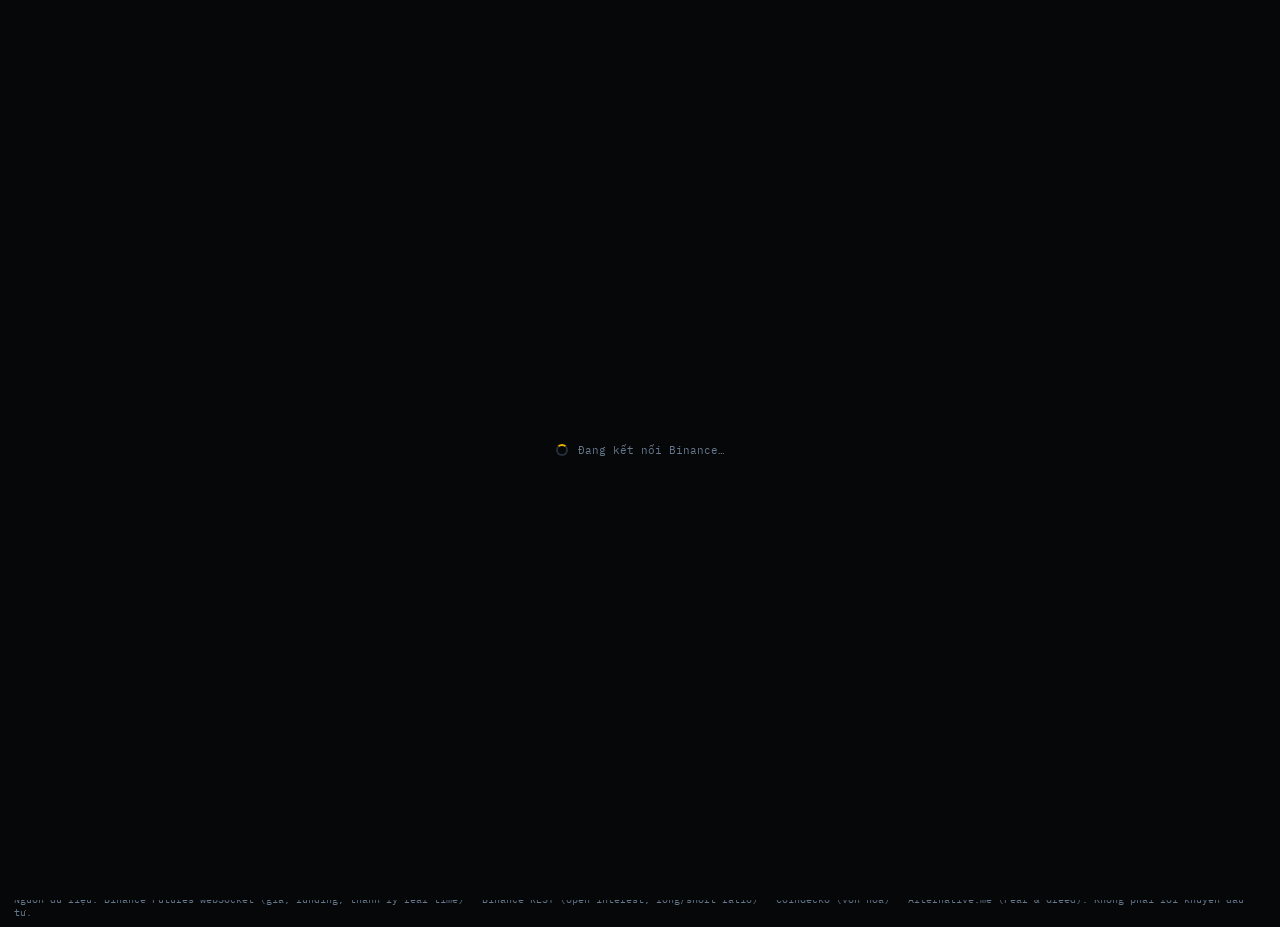
==== index.html @ 8970c0c5 "Update index.html" ====
<!DOCTYPE html>
<html lang="vi">
<head>
<meta charset="UTF-8">
<meta name="viewport" content="width=device-width, initial-scale=1.0">
<title>DRV MON — Real-Time Crypto Trading Dashboard</title>
<meta name="description" content="DRV MON — real-time crypto futures terminal: giá, funding, open interest, long/short ratio, thanh lý trực tiếp từ Binance.">
<meta name="theme-color" content="#050709">
<link rel="icon" href="data:image/svg+xml,%3Csvg xmlns='http://www.w3.org/2000/svg' viewBox='0 0 32 32'%3E%3Crect width='32' height='32' fill='%23050709'/%3E%3Ctext x='16' y='22' font-family='monospace' font-size='16' font-weight='700' fill='%23e8b400' text-anchor='middle'%3ED%3C/text%3E%3C/svg%3E">

<!-- Open the connection (DNS + TCP + TLS) to every data host before we
     even know exactly which endpoint we'll hit first — by the time
     main.js fires its first fetch/WebSocket handshake, the round trip
     that normally costs 100-300ms on a cold connection is already paid. -->
<link rel="preconnect" href="https://fapi.binance.com">
<link rel="preconnect" href="https://fstream.binance.com">
<link rel="preconnect" href="https://api.binance.com">
<link rel="preconnect" href="https://api.coingecko.com">
<link rel="preconnect" href="https://api.alternative.me">
<link rel="preconnect" href="https://s3.tradingview.com">
<link rel="dns-prefetch" href="https://fapi.binance.com">
<link rel="dns-prefetch" href="https://fstream.binance.com">

<link rel="stylesheet" href="style.css"></head>
<body>

<div id="boot-overlay"><div class="spinner"></div> Đang kết nối Binance…</div>

<header class="header">
  <div class="logo">DRV·MON</div>
  <div class="sep"></div>
  <span class="conn-pill warn" id="conn-status">● CONNECTING</span>
  <div class="header-right">
    <span class="clock" id="live-clock">–</span>
  </div>
</header>

<section class="topbar" id="topbar"><!-- ui-topbar.js renders ticker cells here --></section>

<section class="stats-bar" id="stats-bar">
  <div class="stat"><span class="stat-k">SYMBOLS</span><span class="stat-v" id="stat-coins">–</span></div>
  <div class="stat"><span class="stat-k">ADV</span><span class="stat-v c-pos" id="stat-adv">–</span></div>
  <div class="stat"><span class="stat-k">DEC</span><span class="stat-v c-neg" id="stat-dec">–</span></div>
  <div class="stat"><span class="stat-k">24H VOL</span><span class="stat-v" id="stat-vol">–</span></div>
  <div class="stat"><span class="stat-k">AVG FUNDING</span><span class="stat-v" id="stat-favg">–</span></div>
  <div class="stat"><span class="stat-k">TOP GAINER</span><span class="stat-v c-pos" id="stat-topgain">–</span></div>
  <div class="stat"><span class="stat-k">TOP LOSER</span><span class="stat-v c-neg" id="stat-toploss">–</span></div>
  <div class="stat"><span class="stat-k">LIQ 30M</span><span class="stat-v" id="stat-liq30">–</span></div>
</section>

<section class="main-grid">

  <div class="panel chart-panel">
    <div class="panel-head">
      <span class="title" id="chart-title">BINANCE:BTCUSDT · PERP</span>
      <div class="tf-group">
        <button class="tf-btn" data-tf="1m">1m</button>
        <button class="tf-btn" data-tf="3m">3m</button>
        <button class="tf-btn active" data-tf="15m">15m</button>
        <button class="tf-btn" data-tf="30m">30m</button>
        <button class="tf-btn" data-tf="1h">1h</button>
        <button class="tf-btn" data-tf="4h">4h</button>
        <button class="tf-btn" data-tf="1d">1d</button>
        <button class="tf-btn" data-tf="1w">1w</button>
      </div>
    </div>
    <div id="tv-chart"></div>
  </div>

  <div class="panel md-panel">
    <div class="panel-head"><span class="title">Market Data · <span id="md-symbol">BTCUSDT</span></span></div>
    <div class="md-body">
      <div>
        <div class="md-label">Funding Rate</div>
        <div class="md-big" id="md-funding">–</div>
        <div class="md-sub c-dim" id="md-funding-next"></div>
      </div>
      <div class="md-grid2">
        <div>
          <div class="md-label">Mark Price</div>
          <div class="md-mid" id="md-mark">–</div>
        </div>
        <div>
          <div class="md-label">Open Interest</div>
          <div class="md-mid" id="md-oi">–</div>
        </div>
      </div>
      <div class="md-grid2">
        <div>
          <div class="md-label">OI (USD)</div>
          <div class="md-mid c-dim" id="md-oi-usd">–</div>
          <div class="md-sub" id="md-oi-pct"></div>
        </div>
        <div>
          <div class="md-label">L/S Ratio</div>
          <div class="md-mid" id="md-ls-ratio">–</div>
        </div>
      </div>
      <div>
        <div class="md-label">Long / Short Accounts</div>
        <div class="ls-bar"><div class="ls-bar-long" id="md-ls-long" style="width:50%"></div></div>
        <div class="ls-lbls">
          <span class="c-pos" id="md-ls-long-lbl">L –</span>
          <span class="c-neg" id="md-ls-short-lbl">S –</span>
        </div>
      </div>
    </div>
  </div>

  <div class="panel liq-panel">
    <div class="panel-head"><span class="title">Liquidations · Live</span></div>
    <div class="liq-totals">
      <div>30M TOTAL<b id="liq-total-30m">$0</b></div>
      <div class="c-pos">LONGS<b id="liq-long-30m">$0</b></div>
      <div class="c-neg">SHORTS<b id="liq-short-30m">$0</b></div>
    </div>
    <div class="liq-list" id="liq-list"></div>
  </div>

</section>

<section class="overview-row">
  <div class="panel">
    <div class="panel-head"><span class="title">Top Gainers 24H</span></div>
    <div class="movers-strip" id="gainers-strip"></div>
  </div>
  <div class="panel">
    <div class="panel-head"><span class="title">Top Losers 24H</span></div>
    <div class="movers-strip" id="losers-strip"></div>
  </div>
  <div class="panel fg-panel">
    <div class="panel-head"><span class="title">Fear &amp; Greed</span></div>
    <div class="fg-body">
      <div class="fg-readout">
        <span class="fg-value" id="fg-value">–</span>
        <span class="fg-label" id="fg-label">LOADING</span>
      </div>
      <div class="fg-bar">
        <div class="fg-marker" id="fg-marker"></div>
      </div>
      <div class="fg-scale"><span>EXTREME FEAR</span><span>NEUTRAL</span><span>EXTREME GREED</span></div>
    </div>
  </div>
</section>

<section class="panel matrix-panel">
  <div class="table-toolbar">
    <span class="title">MARKET MATRIX</span>
    <span class="matrix-count" id="matrix-count"></span>
    <input class="search-box" id="table-search" type="text" placeholder="Tìm coin / lọc...">
  </div>
  <div class="loading-full" id="matrix-loading"><div class="spinner"></div> Đang tải danh sách coin từ Binance Futures...</div>
  <div class="table-scroll">
    <table id="matrix-table" style="display:none">
      <thead>
        <tr>
          <th class="th-rank" title="Thứ hạng theo volume 24h">VOL#</th>
          <th data-sort="sym">Symbol</th>
          <th data-sort="price">Price</th>
          <th data-sort="chg24">24h %</th>
          <th data-sort="vol24">Volume 24h</th>
          <th data-sort="funding">Funding</th>
          <th data-sort="oipct">OI % (1h)</th>
          <th data-sort="ls">L/S Ratio</th>
        </tr>
      </thead>
      <tbody id="matrix-tbody"></tbody>
    </table>
  </div>
</section>

<footer class="note">
  Nguồn dữ liệu: Binance Futures WebSocket (giá, funding, thanh lý real-time) · Binance REST (open interest, long/short ratio) ·
  CoinGecko (vốn hóa) · Alternative.me (Fear &amp; Greed). Không phải lời khuyên đầu tư.
</footer>

<script src="https://s3.tradingview.com/tv.js" defer></script>
<script type="module" src="main.js"></script></body>
</html>
---- style.css ----
@import url('https://fonts.googleapis.com/css2?family=IBM+Plex+Mono:wght@400;500;600;700&family=IBM+Plex+Sans:wght@400;500;600&display=swap');

:root {
  --bg:      #050709;
  --bg2:     #0a0d12;
  --bg3:     #0e1219;
  --panel:   #0a0d12;
  --border:  #1a1f28;
  --border2: #262e3a;
  --text:    #e8edf3;
  --dim:     #66788c;
  --dim2:    #8fa0b3;
  --green:   #17c98d;
  --red:     #f2455a;
  --yellow:  #e8b400;
  --blue:    #2eb1e8;
  --purple:  #b287f0;
  --accent:  #e8b400;
  --mono: 'IBM Plex Mono', ui-monospace, monospace;
  --sans: 'IBM Plex Sans', sans-serif;
  --row-h: 27px;
}
* { margin:0; padding:0; box-sizing:border-box; }
html,body { background:var(--bg); color:var(--text); font-family:var(--sans); font-size:12px; }
body { min-height:100vh; }
a { color:inherit; text-decoration:none; }
::-webkit-scrollbar { width:6px; height:6px; }
::-webkit-scrollbar-track { background:var(--bg); }
::-webkit-scrollbar-thumb { background:var(--border2); }
::-webkit-scrollbar-thumb:hover { background:#39465a; }

.mono, table, .clock, .stat-v, .hero-price, .md-big, .md-mid,
.liq-row, .mover-chip, .fg-value { font-family:var(--mono); font-feature-settings:'tnum' 1, 'zero' 1; font-variant-numeric:tabular-nums; }

.c-pos { color:var(--green); }
.c-neg { color:var(--red); }
.c-dim { color:var(--dim); }

/* live-tick flash is now driven by el.animate() in utils.js — no CSS class needed */

/* ── BOOT OVERLAY ── */
#boot-overlay {
  position:fixed; inset:0; z-index:999; background:var(--bg);
  display:flex; align-items:center; justify-content:center; gap:10px;
  font-family:var(--mono); font-size:11px; color:var(--dim);
}
.spinner { width:12px; height:12px; border:2px solid var(--border2); border-top-color:var(--accent); border-radius:50%; animation:spin .6s linear infinite; }
@keyframes spin { to{ transform:rotate(360deg); } }

/* ── HEADER ── */
.header {
  display:flex; align-items:center; gap:12px; padding:0 14px; height:36px;
  background:var(--bg2); border-bottom:1px solid var(--border2);
  position:sticky; top:0; z-index:200;
}
.logo { font-family:var(--mono); font-size:13px; font-weight:700; color:var(--accent); letter-spacing:2px; }
.sep { width:1px; height:16px; background:var(--border2); }
.conn-pill { font-family:var(--mono); font-size:9.5px; padding:2px 7px; letter-spacing:.5px; border:1px solid var(--border2); color:var(--dim2); }
.conn-pill.ok   { color:var(--green); border-color:#173a2c; }
.conn-pill.warn { color:var(--yellow); border-color:#3a2f0f; }
.conn-pill.err  { color:var(--red); border-color:#3a1a1f; }
.header-right { margin-left:auto; display:flex; align-items:center; gap:10px; }
.clock { font-family:var(--mono); font-size:11px; color:var(--dim2); letter-spacing:.5px; }

/* ── TOP TICKER STRIP (BTC/ETH/SOL) ── */
.topbar { display:flex; background:var(--bg2); border-bottom:1px solid var(--border2); }
.hero-card { display:flex; align-items:baseline; gap:10px; padding:6px 18px; border-right:1px solid var(--border); }
.hero-sym { font-family:var(--mono); font-size:11px; font-weight:700; color:var(--dim2); letter-spacing:.5px; }
.hero-pair { color:var(--dim); font-weight:400; font-size:9.5px; }
.hero-price { font-family:var(--mono); font-size:18px; font-weight:600; color:var(--text); }
.hero-row { display:flex; align-items:baseline; gap:8px; }
.hero-vol { font-family:var(--mono); font-size:10px; color:var(--dim); }
.chg-badge { font-family:var(--mono); font-size:11px; font-weight:600; }
.chg-badge.pos { color:var(--green); }
.chg-badge.neg { color:var(--red); }
.chg-badge.pos::before { content:'▲ '; font-size:8px; }
.chg-badge.neg::before { content:'▼ '; font-size:8px; }

/* ── STATS BAR ── */
.stats-bar { display:flex; flex-wrap:wrap; background:#07090c; border-bottom:1px solid var(--border2); }
.stat { display:flex; align-items:center; gap:6px; padding:5px 14px; border-right:1px solid var(--border); }
.stat-k { font-family:var(--mono); font-size:9px; color:var(--dim); letter-spacing:.6px; }
.stat-v { font-size:11.5px; font-weight:600; color:var(--text); }

/* ── MAIN GRID ── */
.main-grid {
  display:grid;
  grid-template-columns: 2.3fr 1fr;
  grid-template-rows: 440px auto;
  gap:1px; background:var(--border);
}
.panel { background:var(--panel); display:flex; flex-direction:column; min-height:0; }
.panel-head {
  display:flex; align-items:center; justify-content:space-between; gap:6px;
  padding:6px 12px; height:30px; border-bottom:1px solid var(--border);
  font-family:var(--mono); font-size:10px; letter-spacing:1px; color:var(--dim); text-transform:uppercase; flex-wrap:nowrap;
}
.panel-head .title { color:var(--dim2); font-weight:600; }

.chart-panel { grid-row: 1 / 3; }
#tv-chart { flex:1; min-height:0; }

.tf-group { display:flex; gap:1px; }
.tf-btn { padding:2px 7px; background:transparent; border:none; color:var(--dim); font-family:var(--mono); font-size:10px; cursor:pointer; }
.tf-btn:hover { color:var(--text); }
.tf-btn.active { background:var(--accent); color:#0a0d12; font-weight:700; }

/* Market data panel */
.md-panel { border-left:1px solid var(--border2); }
.md-body { padding:12px 14px; display:flex; flex-direction:column; gap:12px; }
.md-grid2 { display:grid; grid-template-columns:1fr 1fr; gap:12px; }
.md-big { font-size:22px; font-weight:700; letter-spacing:-.2px; }
.md-mid { font-size:13px; font-weight:600; margin-top:2px; }
.md-label { font-size:9px; color:var(--dim); text-transform:uppercase; letter-spacing:.8px; }
.md-sub { font-family:var(--mono); font-size:10px; margin-top:2px; color:var(--dim2); }
.ls-bar { height:5px; background:var(--red); display:flex; margin-top:7px; }
.ls-bar-long { height:100%; background:var(--green); }
.ls-lbls { display:flex; justify-content:space-between; font-family:var(--mono); font-size:9.5px; margin-top:4px; }

/* Liquidations panel */
.liq-panel { border-left:1px solid var(--border2); border-top:1px solid var(--border2); }
.liq-totals { display:flex; gap:16px; padding:7px 14px; border-bottom:1px solid var(--border); font-family:var(--mono); font-size:9px; color:var(--dim); }
.liq-totals b { display:block; font-size:12.5px; margin-top:1px; color:var(--text); font-weight:600; }
.liq-totals .c-pos b, .liq-totals .c-neg b { color:inherit; }
.liq-list { flex:1; overflow-y:auto; }
.liq-row { display:grid; grid-template-columns:64px 1fr 84px 62px; gap:6px; align-items:center; padding:3px 14px; height:var(--row-h); font-size:10.5px; border-bottom:1px solid #0e1219; }
.liq-row.liq-large { background:rgba(232,180,0,.06); }
.liq-row.liq-huge { background:rgba(242,69,90,.12); }
.liq-side { font-size:9px; font-weight:700; letter-spacing:.3px; }
.liq-sym { color:var(--text); font-weight:600; }
.liq-usd { text-align:right; font-weight:600; }
.liq-time { color:var(--dim); font-size:9px; text-align:right; }

/* ── OVERVIEW ROW ── */
.overview-row { display:grid; grid-template-columns:1fr 1fr 260px; gap:1px; background:var(--border); }
.movers-strip { display:flex; flex-direction:column; padding:2px 0; overflow-y:auto; max-height:230px; counter-reset:rank; }
.mover-chip { counter-increment:rank; display:grid; grid-template-columns:20px 1fr auto; gap:8px; align-items:center; padding:3px 14px; height:var(--row-h); font-size:11px; border-bottom:1px solid #0e1219; }
.mover-chip::before { content:counter(rank); color:var(--dim); font-size:9.5px; }
.mover-sym { color:var(--text); font-weight:600; }
.mover-chg { text-align:right; font-weight:600; }

.fg-panel { padding:0; }
.fg-body { display:flex; flex-direction:column; gap:10px; padding:16px 16px 12px; flex:1; justify-content:center; }
.fg-readout { display:flex; align-items:baseline; gap:8px; }
.fg-value { font-size:30px; font-weight:700; line-height:1; color:var(--text); }
.fg-label { font-family:var(--mono); font-size:10px; color:var(--dim); letter-spacing:1px; }
.fg-bar { position:relative; height:6px; margin-top:2px; background:linear-gradient(90deg, var(--red), var(--yellow) 50%, var(--green)); }
.fg-marker { position:absolute; top:-4px; left:50%; width:2px; height:14px; background:#fff; transform:translateX(-1px); transition:left .5s ease; box-shadow:0 0 0 1px rgba(0,0,0,.5); }
.fg-scale { display:flex; justify-content:space-between; font-family:var(--mono); font-size:8px; color:var(--dim); letter-spacing:.3px; }

/* ── MATRIX TABLE ── */
.matrix-panel { border-top:1px solid var(--border2); }
.table-toolbar { display:flex; align-items:center; gap:10px; padding:6px 14px; height:32px; border-bottom:1px solid var(--border); }
.table-toolbar .title { font-family:var(--mono); font-size:10px; color:var(--dim2); letter-spacing:1px; font-weight:700; }
.matrix-count { font-family:var(--mono); font-size:10px; color:var(--dim); }
.search-box { margin-left:auto; padding:4px 9px; background:var(--bg3); border:1px solid var(--border2); color:var(--text); font-family:var(--mono); font-size:11px; width:200px; outline:none; }
.search-box:focus { border-color:var(--accent); }
.table-scroll { overflow:auto; max-height:520px; }
table { width:100%; border-collapse:collapse; font-family:var(--mono); }
thead th {
  position:sticky; top:0; z-index:10; background:#07090c;
  padding:6px 10px; height:26px; font-size:9.5px; font-weight:700; color:var(--dim);
  text-transform:uppercase; letter-spacing:.6px; border-bottom:1px solid var(--border2);
  white-space:nowrap; cursor:pointer; user-select:none; text-align:right;
}
thead th:first-child, thead th:nth-child(2) { text-align:left; }
.th-rank { width:36px; cursor:default; }
thead th:hover { color:var(--accent); }
thead th.sort-asc::after { content:' ↑'; color:var(--accent); }
thead th.sort-desc::after { content:' ↓'; color:var(--accent); }
tbody tr { border-bottom:1px solid #0e1219; cursor:pointer; height:var(--row-h); }
tbody tr:nth-child(even) { background:rgba(255,255,255,.012); }
tbody tr:hover { background:#111823; }
tbody tr.row-selected { background:rgba(232,180,0,.06); box-shadow:inset 2px 0 0 var(--accent); }
tbody td { padding:3px 10px; font-size:11px; white-space:nowrap; text-align:right; }
tbody td:first-child, tbody td:nth-child(2) { text-align:left; }
.td-rank { font-size:10px; }
.c-sym { font-weight:700; color:var(--text); letter-spacing:.2px; }
.c-price { font-weight:700; color:var(--text); }

.loading-full { display:flex; align-items:center; justify-content:center; padding:40px; gap:10px; font-family:var(--mono); font-size:11px; color:var(--dim); }

footer.note { padding:8px 14px; font-size:9.5px; color:var(--dim); font-family:var(--mono); border-top:1px solid var(--border); }

/* ── RESPONSIVE ── */
@media (max-width: 1100px) {
  .topbar { flex-wrap:wrap; }
  .stats-bar { overflow-x:auto; flex-wrap:nowrap; }
  .main-grid { grid-template-columns:1fr; grid-template-rows:400px auto auto; }
  .chart-panel { grid-row:auto; height:400px; }
  .md-panel, .liq-panel { border-left:none; }
  .overview-row { grid-template-columns:1fr; }
}
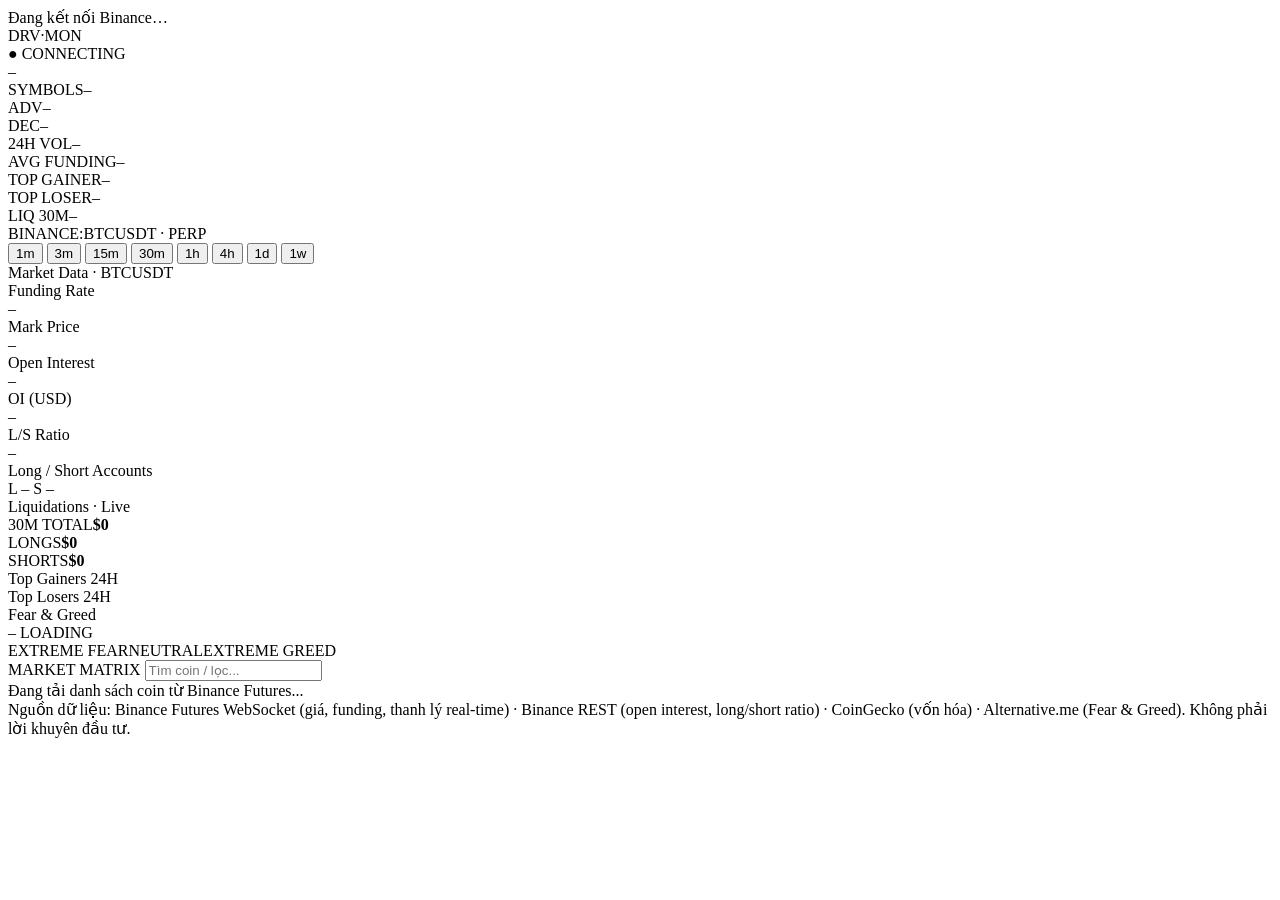
==== commit 5a221fd4: "Update index.html" ====
--- a/index.html
+++ b/index.html
@@ -21,7 +21,8 @@
 <link rel="dns-prefetch" href="https://fapi.binance.com">
 <link rel="dns-prefetch" href="https://fstream.binance.com">
 
-<link rel="stylesheet" href="style.css"></head>
+<link rel="stylesheet" href="css/style.css">
+</head>
 <body>
 
 <div id="boot-overlay"><div class="spinner"></div> Đang kết nối Binance…</div>
@@ -175,5 +176,6 @@
 </footer>
 
 <script src="https://s3.tradingview.com/tv.js" defer></script>
-<script type="module" src="main.js"></script></body>
+<script type="module" src="js/main.js"></script>
+</body>
 </html>
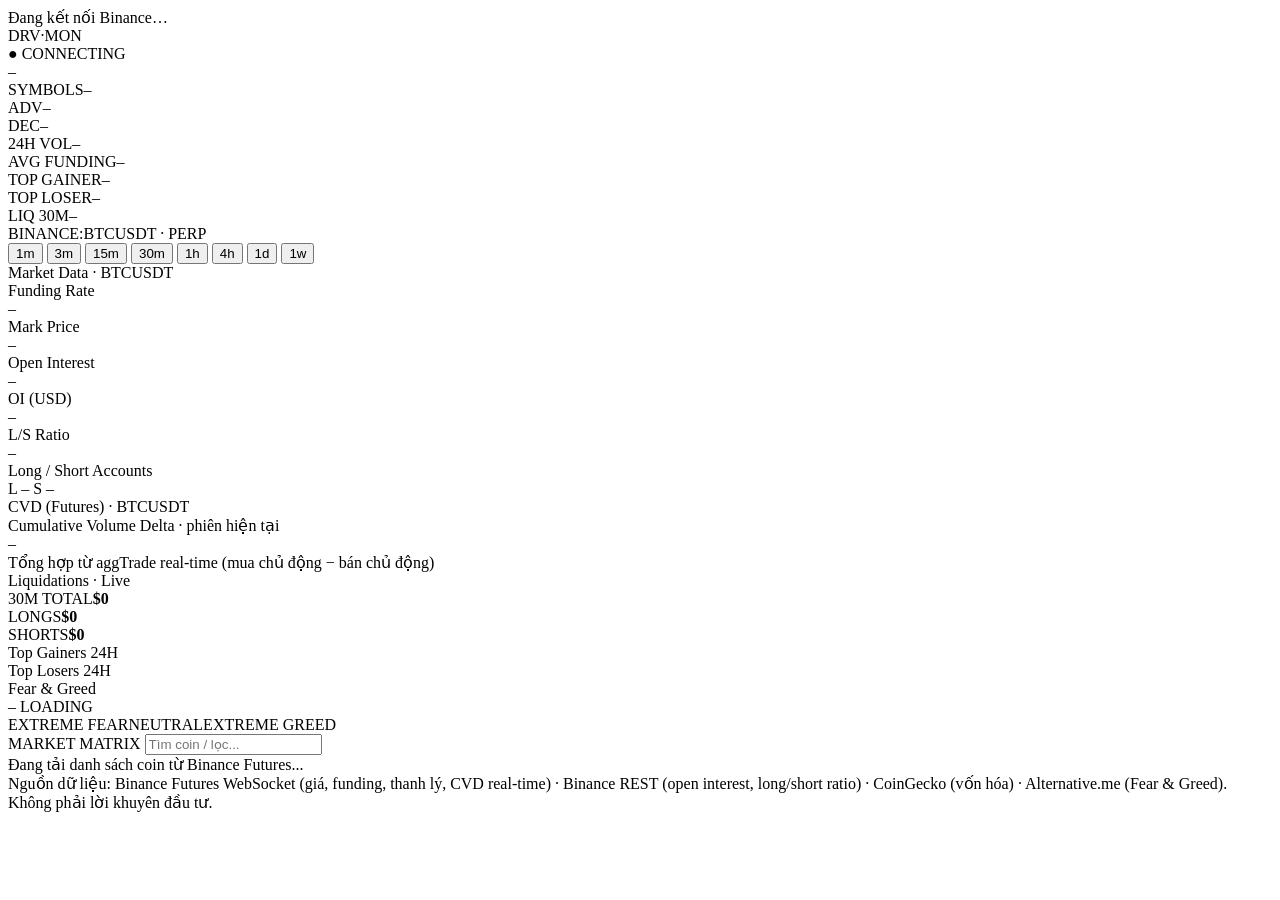
==== commit 43567b98: "Add files via upload" ====
--- a/index.html
+++ b/index.html
@@ -4,7 +4,7 @@
 <meta charset="UTF-8">
 <meta name="viewport" content="width=device-width, initial-scale=1.0">
 <title>DRV MON — Real-Time Crypto Trading Dashboard</title>
-<meta name="description" content="DRV MON — real-time crypto futures terminal: giá, funding, open interest, long/short ratio, thanh lý trực tiếp từ Binance.">
+<meta name="description" content="DRV MON — real-time crypto futures terminal: giá, funding, open interest, long/short ratio, CVD, thanh lý trực tiếp từ Binance.">
 <meta name="theme-color" content="#050709">
 <link rel="icon" href="data:image/svg+xml,%3Csvg xmlns='http://www.w3.org/2000/svg' viewBox='0 0 32 32'%3E%3Crect width='32' height='32' fill='%23050709'/%3E%3Ctext x='16' y='22' font-family='monospace' font-size='16' font-weight='700' fill='%23e8b400' text-anchor='middle'%3ED%3C/text%3E%3C/svg%3E">
 
@@ -68,54 +68,68 @@
     <div id="tv-chart"></div>
   </div>
 
-  <div class="panel md-panel">
-    <div class="panel-head"><span class="title">Market Data · <span id="md-symbol">BTCUSDT</span></span></div>
-    <div class="md-body">
-      <div>
-        <div class="md-label">Funding Rate</div>
-        <div class="md-big" id="md-funding">–</div>
-        <div class="md-sub c-dim" id="md-funding-next"></div>
-      </div>
-      <div class="md-grid2">
+  <div class="side-col">
+
+    <div class="panel md-panel">
+      <div class="panel-head"><span class="title">Market Data · <span id="md-symbol">BTCUSDT</span></span></div>
+      <div class="md-body">
         <div>
-          <div class="md-label">Mark Price</div>
-          <div class="md-mid" id="md-mark">–</div>
+          <div class="md-label">Funding Rate</div>
+          <div class="md-big" id="md-funding">–</div>
+          <div class="md-sub c-dim" id="md-funding-next"></div>
+        </div>
+        <div class="md-grid2">
+          <div>
+            <div class="md-label">Mark Price</div>
+            <div class="md-mid" id="md-mark">–</div>
+          </div>
+          <div>
+            <div class="md-label">Open Interest</div>
+            <div class="md-mid" id="md-oi">–</div>
+          </div>
+        </div>
+        <div class="md-grid2">
+          <div>
+            <div class="md-label">OI (USD)</div>
+            <div class="md-mid c-dim" id="md-oi-usd">–</div>
+            <div class="md-sub" id="md-oi-pct"></div>
+          </div>
+          <div>
+            <div class="md-label">L/S Ratio</div>
+            <div class="md-mid" id="md-ls-ratio">–</div>
+          </div>
         </div>
         <div>
-          <div class="md-label">Open Interest</div>
-          <div class="md-mid" id="md-oi">–</div>
-        </div>
-      </div>
-      <div class="md-grid2">
-        <div>
-          <div class="md-label">OI (USD)</div>
-          <div class="md-mid c-dim" id="md-oi-usd">–</div>
-          <div class="md-sub" id="md-oi-pct"></div>
-        </div>
-        <div>
-          <div class="md-label">L/S Ratio</div>
-          <div class="md-mid" id="md-ls-ratio">–</div>
-        </div>
-      </div>
-      <div>
-        <div class="md-label">Long / Short Accounts</div>
-        <div class="ls-bar"><div class="ls-bar-long" id="md-ls-long" style="width:50%"></div></div>
-        <div class="ls-lbls">
-          <span class="c-pos" id="md-ls-long-lbl">L –</span>
-          <span class="c-neg" id="md-ls-short-lbl">S –</span>
+          <div class="md-label">Long / Short Accounts</div>
+          <div class="ls-bar"><div class="ls-bar-long" id="md-ls-long" style="width:50%"></div></div>
+          <div class="ls-lbls">
+            <span class="c-pos" id="md-ls-long-lbl">L –</span>
+            <span class="c-neg" id="md-ls-short-lbl">S –</span>
+          </div>
         </div>
       </div>
     </div>
-  </div>
 
-  <div class="panel liq-panel">
-    <div class="panel-head"><span class="title">Liquidations · Live</span></div>
-    <div class="liq-totals">
-      <div>30M TOTAL<b id="liq-total-30m">$0</b></div>
-      <div class="c-pos">LONGS<b id="liq-long-30m">$0</b></div>
-      <div class="c-neg">SHORTS<b id="liq-short-30m">$0</b></div>
+    <div class="panel cvd-panel">
+      <div class="panel-head"><span class="title">CVD (Futures) · <span id="cvd-symbol">BTCUSDT</span></span></div>
+      <div class="cvd-body">
+        <div class="md-label">Cumulative Volume Delta · phiên hiện tại</div>
+        <div class="md-big" id="cvd-value">–</div>
+        <div class="cvd-spark" id="cvd-spark"></div>
+        <div class="md-sub c-dim">Tổng hợp từ aggTrade real-time (mua chủ động − bán chủ động)</div>
+      </div>
     </div>
-    <div class="liq-list" id="liq-list"></div>
+
+    <div class="panel liq-panel">
+      <div class="panel-head"><span class="title">Liquidations · Live</span></div>
+      <div class="liq-totals">
+        <div>30M TOTAL<b id="liq-total-30m">$0</b></div>
+        <div class="c-pos">LONGS<b id="liq-long-30m">$0</b></div>
+        <div class="c-neg">SHORTS<b id="liq-short-30m">$0</b></div>
+      </div>
+      <div class="liq-list" id="liq-list"></div>
+    </div>
+
   </div>
 
 </section>
@@ -171,7 +185,7 @@
 </section>
 
 <footer class="note">
-  Nguồn dữ liệu: Binance Futures WebSocket (giá, funding, thanh lý real-time) · Binance REST (open interest, long/short ratio) ·
+  Nguồn dữ liệu: Binance Futures WebSocket (giá, funding, thanh lý, CVD real-time) · Binance REST (open interest, long/short ratio) ·
   CoinGecko (vốn hóa) · Alternative.me (Fear &amp; Greed). Không phải lời khuyên đầu tư.
 </footer>
 
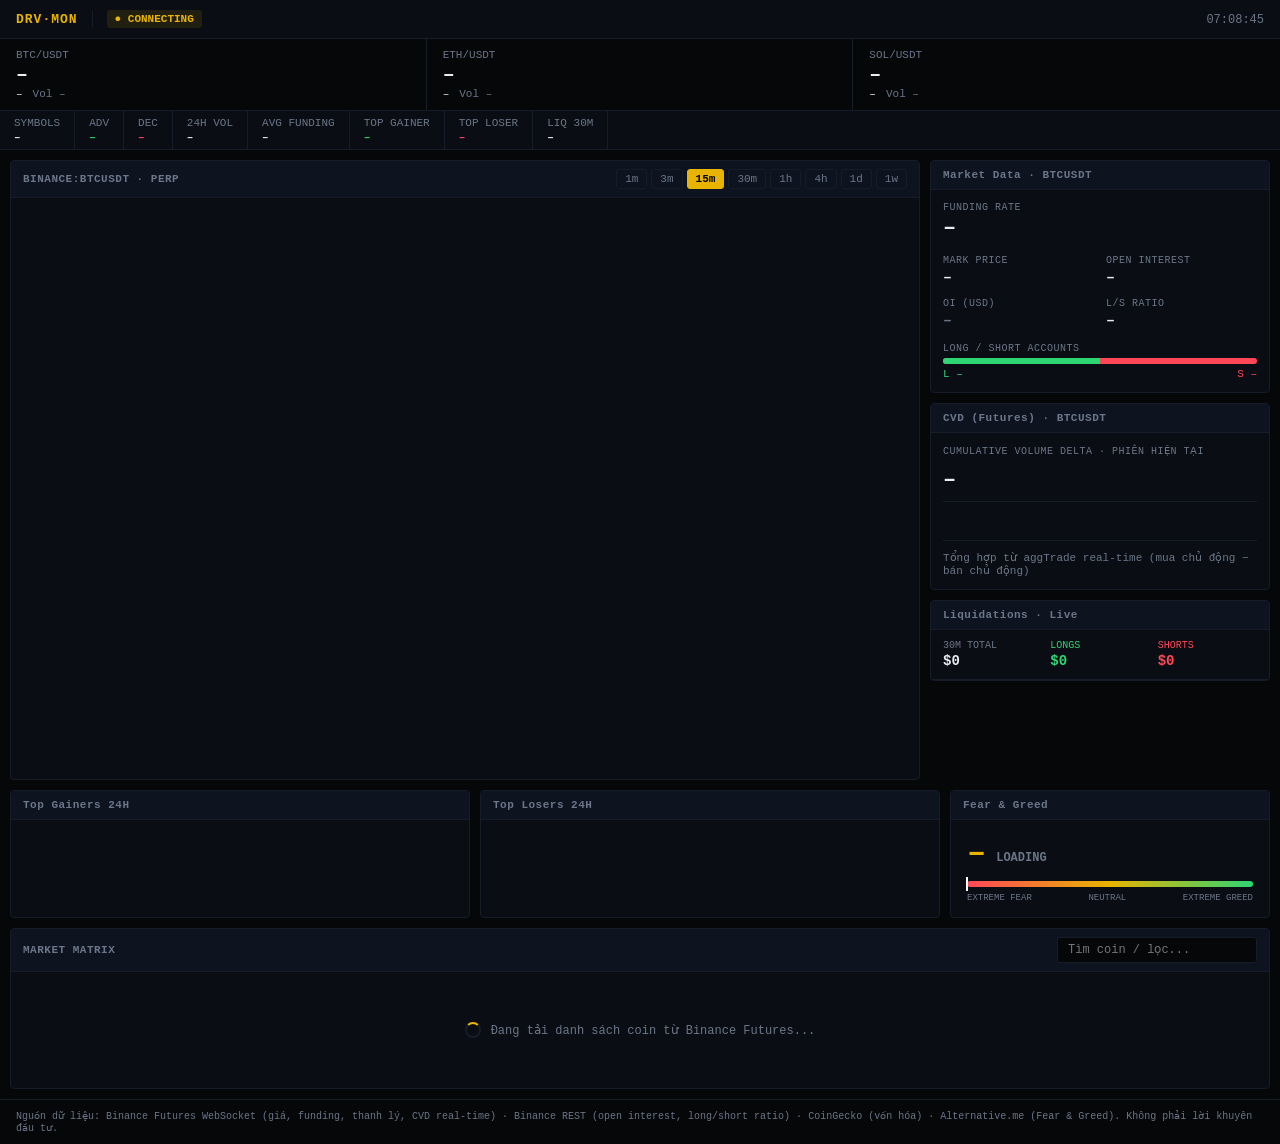
==== commit 16d9d992: "Add files via upload" ====
--- a/index.html
+++ b/index.html
@@ -21,7 +21,7 @@
 <link rel="dns-prefetch" href="https://fapi.binance.com">
 <link rel="dns-prefetch" href="https://fstream.binance.com">
 
-<link rel="stylesheet" href="css/style.css">
+<link rel="stylesheet" href="style.css">
 </head>
 <body>
 
@@ -190,6 +190,6 @@
 </footer>
 
 <script src="https://s3.tradingview.com/tv.js" defer></script>
-<script type="module" src="js/main.js"></script>
+<script type="module" src="main.js"></script>
 </body>
 </html>
--- a/style.css
+++ b/style.css
@@ -0,0 +1,226 @@
+:root {
+  --bg: #050709;
+  --panel: #0a0e14;
+  --panel-2: #0d1420;
+  --border: #161d29;
+  --accent: #e8b400;
+  --pos: #2ed573;
+  --neg: #ff4757;
+  --text: #e8ecf1;
+  --dim: #6b7688;
+  --mono: 'SFMono-Regular', Consolas, 'Liberation Mono', Menlo, monospace;
+}
+
+* { box-sizing: border-box; }
+html, body {
+  margin: 0; padding: 0;
+  background: var(--bg);
+  color: var(--text);
+  font-family: var(--mono);
+  font-size: 13px;
+  -webkit-font-smoothing: antialiased;
+}
+
+.c-pos { color: var(--pos); }
+.c-neg { color: var(--neg); }
+.c-dim { color: var(--dim); }
+
+/* ── BOOT OVERLAY ── */
+#boot-overlay {
+  position: fixed; inset: 0; z-index: 999;
+  display: flex; align-items: center; justify-content: center; gap: 12px;
+  background: var(--bg); color: var(--dim); font-size: 13px;
+}
+.spinner {
+  width: 16px; height: 16px; border-radius: 50%;
+  border: 2px solid var(--border); border-top-color: var(--accent);
+  animation: spin 0.8s linear infinite;
+}
+@keyframes spin { to { transform: rotate(360deg); } }
+
+/* ── HEADER ── */
+.header {
+  display: flex; align-items: center; gap: 14px;
+  padding: 10px 16px;
+  border-bottom: 1px solid var(--border);
+  background: var(--panel);
+}
+.logo { font-weight: 700; letter-spacing: 1px; color: var(--accent); }
+.sep { width: 1px; height: 16px; background: var(--border); }
+.conn-pill { font-size: 11px; padding: 3px 8px; border-radius: 3px; font-weight: 600; }
+.conn-pill.live { color: var(--pos); background: rgba(46,213,115,0.1); }
+.conn-pill.warn { color: var(--accent); background: rgba(232,180,0,0.1); }
+.conn-pill.fallback { color: var(--neg); background: rgba(255,71,87,0.1); }
+.header-right { margin-left: auto; }
+.clock { color: var(--dim); font-size: 12px; }
+
+/* ── TOPBAR (hero price cards) ── */
+.topbar {
+  display: grid; grid-template-columns: repeat(3, 1fr);
+  border-bottom: 1px solid var(--border);
+}
+.ticker-cell {
+  padding: 10px 16px;
+  border-right: 1px solid var(--border);
+}
+.ticker-cell:last-child { border-right: none; }
+.ticker-sym { color: var(--dim); font-size: 11px; margin-bottom: 2px; }
+.ticker-price { font-size: 20px; font-weight: 700; }
+.ticker-sub { display: flex; gap: 10px; font-size: 11px; margin-top: 2px; }
+
+/* ── STATS BAR ── */
+.stats-bar {
+  display: flex; flex-wrap: wrap; gap: 0;
+  border-bottom: 1px solid var(--border);
+  background: var(--panel);
+}
+.stat {
+  display: flex; flex-direction: column; gap: 2px;
+  padding: 6px 14px;
+  border-right: 1px solid var(--border);
+  font-size: 11px;
+}
+.stat-k { color: var(--dim); }
+.stat-v { font-weight: 700; }
+
+/* ── PANELS ── */
+.panel {
+  background: var(--panel);
+  border: 1px solid var(--border);
+  border-radius: 4px;
+  overflow: hidden;
+  display: flex; flex-direction: column;
+}
+.panel-head {
+  display: flex; align-items: center; justify-content: space-between;
+  padding: 8px 12px;
+  border-bottom: 1px solid var(--border);
+  background: var(--panel-2);
+}
+.panel-head .title { font-size: 11px; color: var(--dim); font-weight: 600; letter-spacing: 0.5px; }
+
+/* ── MAIN GRID ── */
+.main-grid {
+  display: grid;
+  grid-template-columns: 1fr 340px;
+  gap: 10px;
+  padding: 10px;
+  align-items: start;
+}
+.chart-panel { height: 620px; }
+#tv-chart { flex: 1; min-height: 0; }
+.tf-group { display: flex; gap: 4px; }
+.tf-btn {
+  background: transparent; border: 1px solid var(--border); color: var(--dim);
+  font-family: var(--mono); font-size: 11px; padding: 3px 8px; border-radius: 3px; cursor: pointer;
+}
+.tf-btn:hover { color: var(--text); border-color: var(--accent); }
+.tf-btn.active { background: var(--accent); color: #000; border-color: var(--accent); font-weight: 700; }
+
+.side-col { display: flex; flex-direction: column; gap: 10px; }
+
+/* ── MARKET DATA PANEL ── */
+.md-body { padding: 12px; display: flex; flex-direction: column; gap: 12px; }
+.md-label { font-size: 10px; color: var(--dim); margin-bottom: 3px; text-transform: uppercase; letter-spacing: 0.5px; }
+.md-big { font-size: 22px; font-weight: 700; }
+.md-mid { font-size: 15px; font-weight: 700; }
+.md-sub { font-size: 11px; margin-top: 2px; }
+.md-grid2 { display: grid; grid-template-columns: 1fr 1fr; gap: 12px; }
+.ls-bar { height: 6px; border-radius: 3px; background: var(--neg); overflow: hidden; margin-top: 4px; }
+.ls-bar-long { height: 100%; background: var(--pos); }
+.ls-lbls { display: flex; justify-content: space-between; font-size: 11px; margin-top: 4px; }
+
+/* ── CVD PANEL ── */
+.cvd-body { padding: 12px; display: flex; flex-direction: column; gap: 8px; }
+.cvd-spark {
+  height: 40px; display: flex; align-items: flex-end; gap: 2px;
+  border-top: 1px solid var(--border); border-bottom: 1px solid var(--border);
+  padding: 4px 0;
+}
+.spark-bar { flex: 1; min-width: 2px; border-radius: 1px; }
+.spark-up { background: var(--pos); }
+.spark-down { background: var(--neg); }
+
+/* ── LIQUIDATIONS PANEL ── */
+.liq-totals {
+  display: grid; grid-template-columns: repeat(3, 1fr);
+  padding: 10px 12px; border-bottom: 1px solid var(--border);
+  font-size: 10px; color: var(--dim); gap: 8px;
+}
+.liq-totals b { display: block; font-size: 14px; color: var(--text); font-weight: 700; margin-top: 2px; }
+.liq-totals .c-pos b { color: var(--pos); }
+.liq-totals .c-neg b { color: var(--neg); }
+.liq-list { max-height: 260px; overflow-y: auto; }
+.liq-row {
+  display: grid; grid-template-columns: 1fr 1fr 1fr 1fr;
+  padding: 5px 12px; font-size: 11px; border-bottom: 1px solid var(--border);
+}
+.liq-long .liq-side { color: var(--pos); }
+.liq-short .liq-side { color: var(--neg); }
+.liq-big { background: rgba(232,180,0,0.06); }
+.liq-usd { font-weight: 700; text-align: right; }
+.liq-price { text-align: right; }
+
+/* ── OVERVIEW ROW ── */
+.overview-row {
+  display: grid; grid-template-columns: 1fr 1fr 320px; gap: 10px;
+  padding: 0 10px 10px;
+}
+.movers-strip { padding: 6px 0; max-height: 220px; overflow-y: auto; }
+.mover-row {
+  display: grid; grid-template-columns: 24px 1fr auto;
+  padding: 4px 12px; font-size: 12px; gap: 8px;
+}
+.fg-body { padding: 14px 16px; }
+.fg-readout { display: flex; align-items: baseline; gap: 10px; margin-bottom: 10px; }
+.fg-value { font-size: 32px; font-weight: 700; color: var(--accent); }
+.fg-label { font-size: 12px; color: var(--dim); font-weight: 700; }
+.fg-bar {
+  position: relative; height: 6px; border-radius: 3px; margin: 10px 0 6px;
+  background: linear-gradient(90deg, var(--neg), var(--accent), var(--pos));
+}
+.fg-marker {
+  position: absolute; top: -4px; width: 2px; height: 14px; background: #fff;
+  transform: translateX(-1px);
+}
+.fg-scale { display: flex; justify-content: space-between; font-size: 9px; color: var(--dim); }
+
+/* ── MATRIX TABLE ── */
+.matrix-panel { margin: 0 10px 10px; }
+.table-toolbar {
+  display: flex; align-items: center; gap: 12px;
+  padding: 8px 12px; border-bottom: 1px solid var(--border); background: var(--panel-2);
+}
+.table-toolbar .title { font-size: 11px; color: var(--dim); font-weight: 600; letter-spacing: 0.5px; }
+.matrix-count { font-size: 11px; color: var(--dim); }
+.search-box {
+  margin-left: auto; background: var(--bg); border: 1px solid var(--border); color: var(--text);
+  font-family: var(--mono); font-size: 12px; padding: 5px 10px; border-radius: 3px; width: 200px;
+}
+.loading-full { display: flex; align-items: center; justify-content: center; padding: 50px; gap: 10px; font-size: 12px; color: var(--dim); }
+.table-scroll { max-height: 480px; overflow-y: auto; }
+table { width: 100%; border-collapse: collapse; }
+thead th {
+  position: sticky; top: 0; z-index: 1;
+  background: var(--panel-2); text-align: left; padding: 8px 10px;
+  font-size: 10px; color: var(--dim); text-transform: uppercase; letter-spacing: 0.5px;
+  cursor: pointer; user-select: none; white-space: nowrap;
+}
+thead th.sort-asc::after { content: ' ↑'; color: var(--accent); }
+thead th.sort-desc::after { content: ' ↓'; color: var(--accent); }
+tbody tr { border-bottom: 1px solid #0d1420; cursor: pointer; }
+tbody tr:hover { background: #0d1f35; }
+tbody td { padding: 6px 10px; font-size: 12px; white-space: nowrap; }
+.c-sym { font-weight: 700; color: var(--accent); }
+.c-price { font-weight: 700; color: #fff; }
+.td-rank { font-size: 11px; }
+
+footer.note { padding: 10px 16px; font-size: 10px; color: var(--dim); border-top: 1px solid var(--border); }
+
+/* ── RESPONSIVE ── */
+@media (max-width: 1100px) {
+  .topbar { grid-template-columns: 1fr; }
+  .main-grid { grid-template-columns: 1fr; }
+  .chart-panel { height: 420px; }
+  .overview-row { grid-template-columns: 1fr; }
+}
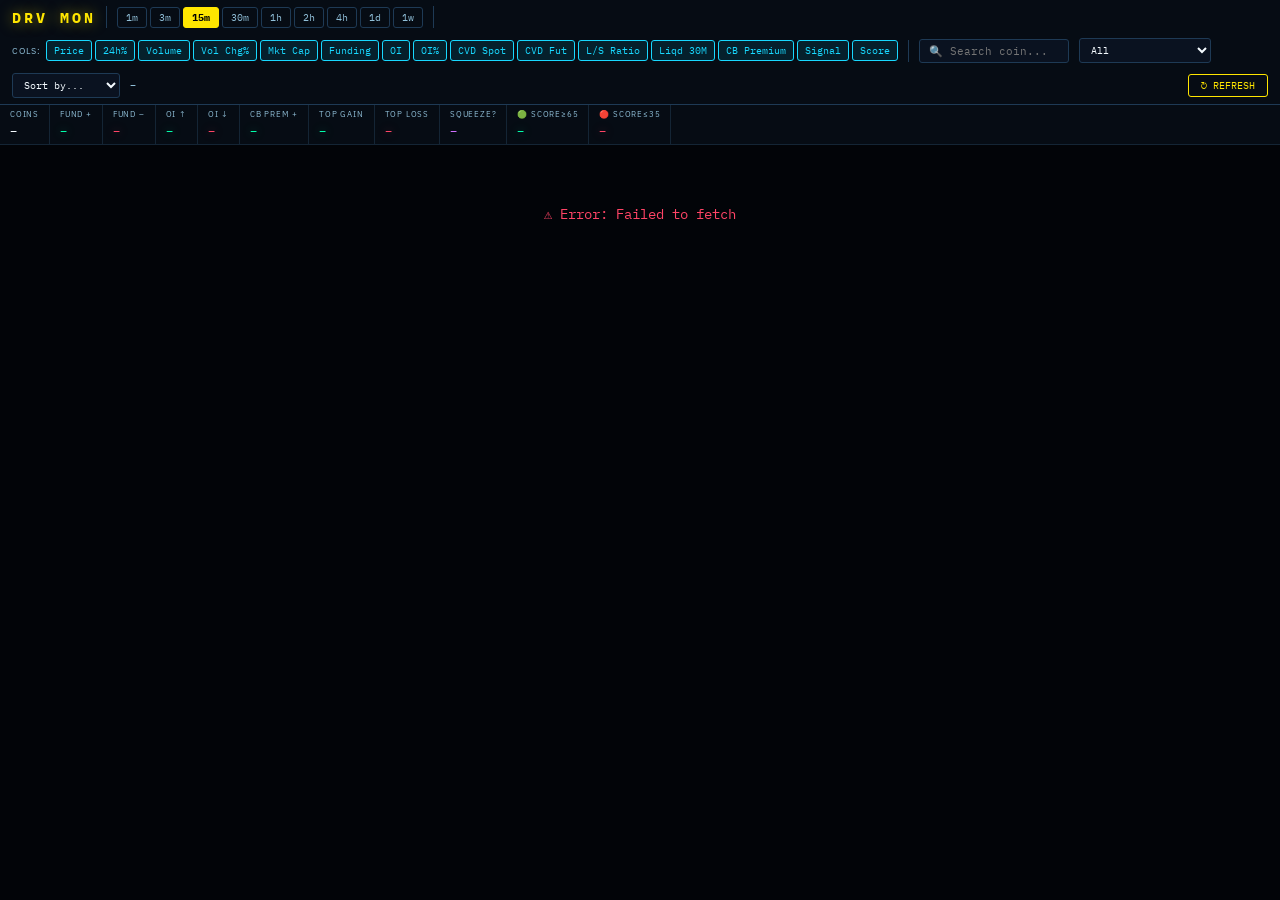
==== commit c732a3bf: "Update index.html" ====
--- a/index.html
+++ b/index.html
@@ -3,193 +3,1099 @@
 <head>
 <meta charset="UTF-8">
 <meta name="viewport" content="width=device-width, initial-scale=1.0">
-<title>DRV MON — Real-Time Crypto Trading Dashboard</title>
-<meta name="description" content="DRV MON — real-time crypto futures terminal: giá, funding, open interest, long/short ratio, CVD, thanh lý trực tiếp từ Binance.">
-<meta name="theme-color" content="#050709">
-<link rel="icon" href="data:image/svg+xml,%3Csvg xmlns='http://www.w3.org/2000/svg' viewBox='0 0 32 32'%3E%3Crect width='32' height='32' fill='%23050709'/%3E%3Ctext x='16' y='22' font-family='monospace' font-size='16' font-weight='700' fill='%23e8b400' text-anchor='middle'%3ED%3C/text%3E%3C/svg%3E">
-
-<!-- Open the connection (DNS + TCP + TLS) to every data host before we
-     even know exactly which endpoint we'll hit first — by the time
-     main.js fires its first fetch/WebSocket handshake, the round trip
-     that normally costs 100-300ms on a cold connection is already paid. -->
-<link rel="preconnect" href="https://fapi.binance.com">
-<link rel="preconnect" href="https://fstream.binance.com">
-<link rel="preconnect" href="https://api.binance.com">
-<link rel="preconnect" href="https://api.coingecko.com">
-<link rel="preconnect" href="https://api.alternative.me">
-<link rel="preconnect" href="https://s3.tradingview.com">
-<link rel="dns-prefetch" href="https://fapi.binance.com">
-<link rel="dns-prefetch" href="https://fstream.binance.com">
-
-<link rel="stylesheet" href="style.css">
+<title>DRV MON</title>
+<style>
+@import url('https://fonts.googleapis.com/css2?family=IBM+Plex+Mono:wght@400;500;600;700&family=IBM+Plex+Sans:wght@300;400;500&display=swap');
+:root {
+  --bg:     #020408;
+  --bg2:    #060c14;
+  --bg3:    #0a1220;
+  --border: #142535;
+  --border2:#1e3a55;
+  --text:   #f5fbff;
+  --dim:    #90bfd8;
+  --green:  #00ffaa;
+  --red:    #ff4466;
+  --yellow: #ffe600;
+  --blue:   #18d8ff;
+  --purple: #d070ff;
+  --orange: #ffaa22;
+  --accent: #ffe600;
+}
+*{margin:0;padding:0;box-sizing:border-box;}
+body{background:var(--bg);color:var(--text);font-family:'IBM Plex Sans',sans-serif;font-size:14px;min-height:100vh;overflow-x:hidden;}
+
+.header{display:flex;align-items:center;gap:10px;padding:6px 12px;background:var(--bg2);border-bottom:1px solid var(--border2);position:sticky;top:0;z-index:200;flex-wrap:wrap;}
+.logo{font-family:'IBM Plex Mono',monospace;font-size:15px;font-weight:700;color:var(--accent);letter-spacing:3px;text-shadow:0 0 14px rgba(255,230,0,.55);white-space:nowrap;}
+.sep{width:1px;height:22px;background:var(--border2);flex-shrink:0;}
+
+.tf-group{display:flex;gap:3px;}
+.tf-btn{padding:3px 8px;background:transparent;border:1px solid var(--border2);color:var(--dim);font-family:'IBM Plex Mono',monospace;font-size:10px;cursor:pointer;border-radius:3px;transition:all .15s;}
+.tf-btn:hover{color:var(--text);}
+.tf-btn.active{background:var(--accent);border-color:var(--accent);color:#000;font-weight:700;}
+
+.col-toggle-wrap{display:flex;gap:3px;flex-wrap:wrap;}
+.col-tog{padding:3px 7px;background:transparent;border:1px solid var(--border2);color:var(--dim);font-family:'IBM Plex Mono',monospace;font-size:10px;cursor:pointer;border-radius:3px;transition:all .15s;user-select:none;opacity:.45;}
+.col-tog.on{background:rgba(0,207,255,.1);border-color:var(--blue);color:var(--blue);opacity:1;}
+
+.search-box{padding:4px 9px;background:var(--bg3);border:1px solid var(--border2);color:var(--text);font-family:'IBM Plex Mono',monospace;font-size:11px;border-radius:3px;width:150px;outline:none;}
+.search-box:focus{border-color:var(--accent);}
+.filter-select{padding:4px 7px;background:var(--bg3);border:1px solid var(--border2);color:var(--text);font-family:'IBM Plex Mono',monospace;font-size:10px;border-radius:3px;outline:none;cursor:pointer;}
+
+.stats-bar{display:flex;border-bottom:1px solid var(--border);overflow-x:auto;background:var(--bg2);}
+.stat-cell{padding:4px 10px;border-right:1px solid var(--border);white-space:nowrap;flex-shrink:0;}
+.stat-label{font-size:8px;color:var(--dim);text-transform:uppercase;letter-spacing:.8px;}
+.stat-val{font-family:'IBM Plex Mono',monospace;font-size:12px;font-weight:600;color:var(--text);margin-top:1px;}
+
+.refresh-btn{padding:4px 12px;background:transparent;border:1px solid var(--accent);color:var(--accent);font-family:'IBM Plex Mono',monospace;font-size:10px;cursor:pointer;border-radius:3px;transition:all .15s;margin-left:auto;}
+.refresh-btn:hover{background:var(--accent);color:#000;}
+.refresh-btn.loading{opacity:.4;pointer-events:none;}
+.last-upd{font-family:'IBM Plex Mono',monospace;font-size:10px;color:var(--dim);white-space:nowrap;}
+
+/* TABLE */
+.table-container{overflow-x:auto;overflow-y:auto;max-height:calc(100vh - 108px);}
+table{width:100%;border-collapse:collapse;font-family:'IBM Plex Mono',monospace;}
+thead{position:sticky;top:0;z-index:100;}
+thead th{padding:6px 8px;font-size:10px;font-weight:700;color:var(--dim);text-transform:uppercase;letter-spacing:.8px;background:#03070e;border-bottom:2px solid var(--border2);border-right:1px solid var(--border);white-space:nowrap;cursor:pointer;user-select:none;transition:color .15s;}
+thead th:hover{color:var(--accent);text-shadow:0 0 8px rgba(255,230,0,.5);}
+thead th.sort-asc::after{content:' ↑';color:var(--accent);}
+thead th.sort-desc::after{content:' ↓';color:var(--accent);}
+thead th:last-child{border-right:none;}
+tbody tr{border-bottom:1px solid #06101a;transition:background .1s;}
+tbody tr:hover{background:#0d1f35;}
+tbody td{padding:5px 8px;font-size:12px;border-right:1px solid #060d18;vertical-align:middle;white-space:nowrap;line-height:1.35;}
+tbody td:last-child{border-right:none;}
+
+/* CELLS */
+.c-sym{font-size:13px;font-weight:700;color:var(--accent);text-shadow:0 0 10px rgba(255,230,0,.6);letter-spacing:.6px;}
+.c-price{font-size:13px;font-weight:700;color:#ffffff;}
+.c-pos{color:#00ffaa;text-shadow:0 0 8px rgba(0,255,170,.5);}
+.c-neg{color:#ff4466;text-shadow:0 0 8px rgba(255,68,102,.5);}
+.c-neu{color:var(--yellow);}
+.c-dim{color:var(--dim);font-size:12px;}
+.chg-badge{display:inline-block;padding:2px 5px;border-radius:3px;font-size:11px;font-weight:600;}
+.chg-badge.pos{background:rgba(0,255,170,.18);color:#00ffaa;border:1px solid rgba(0,255,170,.4);}
+.chg-badge.neg{background:rgba(255,68,102,.18);color:#ff4466;border:1px solid rgba(255,68,102,.4);}
+
+/* SPARKLINE CANVAS */
+.spark-wrap{position:relative;width:100px;height:30px;display:inline-block;}
+.spark-wrap canvas{display:block;}
+.spark-val{position:absolute;bottom:0;right:0;font-size:9px;font-family:'IBM Plex Mono',monospace;}
+
+/* CB PREMIUM */
+.cb-val{font-size:12px;font-weight:600;}
+
+/* SIGNAL */
+.sig-wrap{display:flex;gap:3px;flex-wrap:wrap;}
+.badge{font-family:'IBM Plex Mono',monospace;font-size:9px;padding:1px 4px;border-radius:2px;font-weight:700;white-space:nowrap;}
+.b-bull{background:rgba(0,255,170,.15);color:#00ffaa;border:1px solid rgba(0,255,170,.45);text-shadow:0 0 6px rgba(0,255,170,.4);}
+.b-bear{background:rgba(255,68,102,.15);color:#ff4466;border:1px solid rgba(255,68,102,.45);text-shadow:0 0 6px rgba(255,68,102,.4);}
+.b-neu{background:rgba(255,230,0,.1);color:#ffe600;border:1px solid rgba(255,230,0,.4);}
+.b-sq{background:rgba(208,112,255,.15);color:#d070ff;border:1px solid rgba(208,112,255,.45);text-shadow:0 0 6px rgba(208,112,255,.4);}
+
+.col-hidden{display:none!important;}
+.sort-hint{color:#2a4a6a;font-size:9px;margin-left:2px;transition:color .15s;}
+thead th:hover .sort-hint{color:var(--accent);}
+thead th.sort-asc .sort-hint, thead th.sort-desc .sort-hint{display:none;}
+.sort-hint{color:#2a4a6a;font-size:10px;margin-left:2px;}
+
+.loading-full{display:flex;align-items:center;justify-content:center;padding:60px;gap:10px;font-family:'IBM Plex Mono',monospace;font-size:12px;color:var(--dim);}
+.spinner{width:14px;height:14px;border:2px solid var(--border2);border-top-color:var(--accent);border-radius:50%;animation:spin .7s linear infinite;flex-shrink:0;}
+@keyframes spin{to{transform:rotate(360deg);}}
+::-webkit-scrollbar{width:4px;height:4px;}
+::-webkit-scrollbar-track{background:var(--bg);}
+::-webkit-scrollbar-thumb{background:var(--border2);border-radius:2px;}
+a.sym-link:hover .c-sym{text-shadow:0 0 12px rgba(255,230,0,.7);}
+tbody tr:hover .c-sym{border-bottom-color:rgba(255,230,0,.7);}
+</style>
 </head>
 <body>
 
-<div id="boot-overlay"><div class="spinner"></div> Đang kết nối Binance…</div>
-
-<header class="header">
-  <div class="logo">DRV·MON</div>
+<div class="header">
+  <div class="logo">DRV MON</div>
   <div class="sep"></div>
-  <span class="conn-pill warn" id="conn-status">● CONNECTING</span>
-  <div class="header-right">
-    <span class="clock" id="live-clock">–</span>
+
+  <div class="tf-group">
+    <button class="tf-btn" onclick="setTF('1m',this)">1m</button>
+    <button class="tf-btn" onclick="setTF('3m',this)">3m</button>
+    <button class="tf-btn active" onclick="setTF('15m',this)">15m</button>
+    <button class="tf-btn" onclick="setTF('30m',this)">30m</button>
+    <button class="tf-btn" onclick="setTF('1h',this)">1h</button>
+    <button class="tf-btn" onclick="setTF('2h',this)">2h</button>
+    <button class="tf-btn" onclick="setTF('4h',this)">4h</button>
+    <button class="tf-btn" onclick="setTF('1d',this)">1d</button>
+    <button class="tf-btn" onclick="setTF('1w',this)">1w</button>
   </div>
-</header>
-
-<section class="topbar" id="topbar"><!-- ui-topbar.js renders ticker cells here --></section>
-
-<section class="stats-bar" id="stats-bar">
-  <div class="stat"><span class="stat-k">SYMBOLS</span><span class="stat-v" id="stat-coins">–</span></div>
-  <div class="stat"><span class="stat-k">ADV</span><span class="stat-v c-pos" id="stat-adv">–</span></div>
-  <div class="stat"><span class="stat-k">DEC</span><span class="stat-v c-neg" id="stat-dec">–</span></div>
-  <div class="stat"><span class="stat-k">24H VOL</span><span class="stat-v" id="stat-vol">–</span></div>
-  <div class="stat"><span class="stat-k">AVG FUNDING</span><span class="stat-v" id="stat-favg">–</span></div>
-  <div class="stat"><span class="stat-k">TOP GAINER</span><span class="stat-v c-pos" id="stat-topgain">–</span></div>
-  <div class="stat"><span class="stat-k">TOP LOSER</span><span class="stat-v c-neg" id="stat-toploss">–</span></div>
-  <div class="stat"><span class="stat-k">LIQ 30M</span><span class="stat-v" id="stat-liq30">–</span></div>
-</section>
-
-<section class="main-grid">
-
-  <div class="panel chart-panel">
-    <div class="panel-head">
-      <span class="title" id="chart-title">BINANCE:BTCUSDT · PERP</span>
-      <div class="tf-group">
-        <button class="tf-btn" data-tf="1m">1m</button>
-        <button class="tf-btn" data-tf="3m">3m</button>
-        <button class="tf-btn active" data-tf="15m">15m</button>
-        <button class="tf-btn" data-tf="30m">30m</button>
-        <button class="tf-btn" data-tf="1h">1h</button>
-        <button class="tf-btn" data-tf="4h">4h</button>
-        <button class="tf-btn" data-tf="1d">1d</button>
-        <button class="tf-btn" data-tf="1w">1w</button>
-      </div>
-    </div>
-    <div id="tv-chart"></div>
+
+  <div class="sep"></div>
+
+  <div class="col-toggle-wrap">
+    <span style="font-size:9px;color:var(--dim);align-self:center;margin-right:2px;letter-spacing:.8px">COLS:</span>
+    <button class="col-tog on" data-col="price"   onclick="toggleCol(this)">Price</button>
+    <button class="col-tog on" data-col="chg24"   onclick="toggleCol(this)">24h%</button>
+    <button class="col-tog on" data-col="vol24"   onclick="toggleCol(this)">Volume</button>
+    <button class="col-tog on" data-col="volchg"  onclick="toggleCol(this)">Vol Chg%</button>
+    <button class="col-tog on" data-col="mcap"    onclick="toggleCol(this)">Mkt Cap</button>
+    <button class="col-tog on" data-col="funding" onclick="toggleCol(this)">Funding</button>
+    <button class="col-tog on" data-col="oi"      onclick="toggleCol(this)">OI</button>
+    <button class="col-tog on" data-col="oipct"   onclick="toggleCol(this)">OI%</button>
+    <button class="col-tog on" data-col="cvdspot" onclick="toggleCol(this)">CVD Spot</button>
+    <button class="col-tog on" data-col="cvdfut"  onclick="toggleCol(this)">CVD Fut</button>
+    <button class="col-tog on" data-col="lsratio" onclick="toggleCol(this)">L/S Ratio</button>
+    <button class="col-tog on" data-col="liqd"    onclick="toggleCol(this)">Liqd 30M</button>
+    <button class="col-tog on" data-col="cbprem"  onclick="toggleCol(this)">CB Premium</button>
+    <button class="col-tog on" data-col="signal"  onclick="toggleCol(this)">Signal</button>
+    <button class="col-tog on" data-col="score"   onclick="toggleCol(this)">Score</button>
   </div>
 
-  <div class="side-col">
-
-    <div class="panel md-panel">
-      <div class="panel-head"><span class="title">Market Data · <span id="md-symbol">BTCUSDT</span></span></div>
-      <div class="md-body">
-        <div>
-          <div class="md-label">Funding Rate</div>
-          <div class="md-big" id="md-funding">–</div>
-          <div class="md-sub c-dim" id="md-funding-next"></div>
-        </div>
-        <div class="md-grid2">
-          <div>
-            <div class="md-label">Mark Price</div>
-            <div class="md-mid" id="md-mark">–</div>
-          </div>
-          <div>
-            <div class="md-label">Open Interest</div>
-            <div class="md-mid" id="md-oi">–</div>
-          </div>
-        </div>
-        <div class="md-grid2">
-          <div>
-            <div class="md-label">OI (USD)</div>
-            <div class="md-mid c-dim" id="md-oi-usd">–</div>
-            <div class="md-sub" id="md-oi-pct"></div>
-          </div>
-          <div>
-            <div class="md-label">L/S Ratio</div>
-            <div class="md-mid" id="md-ls-ratio">–</div>
-          </div>
-        </div>
-        <div>
-          <div class="md-label">Long / Short Accounts</div>
-          <div class="ls-bar"><div class="ls-bar-long" id="md-ls-long" style="width:50%"></div></div>
-          <div class="ls-lbls">
-            <span class="c-pos" id="md-ls-long-lbl">L –</span>
-            <span class="c-neg" id="md-ls-short-lbl">S –</span>
-          </div>
-        </div>
-      </div>
-    </div>
-
-    <div class="panel cvd-panel">
-      <div class="panel-head"><span class="title">CVD (Futures) · <span id="cvd-symbol">BTCUSDT</span></span></div>
-      <div class="cvd-body">
-        <div class="md-label">Cumulative Volume Delta · phiên hiện tại</div>
-        <div class="md-big" id="cvd-value">–</div>
-        <div class="cvd-spark" id="cvd-spark"></div>
-        <div class="md-sub c-dim">Tổng hợp từ aggTrade real-time (mua chủ động − bán chủ động)</div>
-      </div>
-    </div>
-
-    <div class="panel liq-panel">
-      <div class="panel-head"><span class="title">Liquidations · Live</span></div>
-      <div class="liq-totals">
-        <div>30M TOTAL<b id="liq-total-30m">$0</b></div>
-        <div class="c-pos">LONGS<b id="liq-long-30m">$0</b></div>
-        <div class="c-neg">SHORTS<b id="liq-short-30m">$0</b></div>
-      </div>
-      <div class="liq-list" id="liq-list"></div>
-    </div>
-
-  </div>
-
-</section>
-
-<section class="overview-row">
-  <div class="panel">
-    <div class="panel-head"><span class="title">Top Gainers 24H</span></div>
-    <div class="movers-strip" id="gainers-strip"></div>
-  </div>
-  <div class="panel">
-    <div class="panel-head"><span class="title">Top Losers 24H</span></div>
-    <div class="movers-strip" id="losers-strip"></div>
-  </div>
-  <div class="panel fg-panel">
-    <div class="panel-head"><span class="title">Fear &amp; Greed</span></div>
-    <div class="fg-body">
-      <div class="fg-readout">
-        <span class="fg-value" id="fg-value">–</span>
-        <span class="fg-label" id="fg-label">LOADING</span>
-      </div>
-      <div class="fg-bar">
-        <div class="fg-marker" id="fg-marker"></div>
-      </div>
-      <div class="fg-scale"><span>EXTREME FEAR</span><span>NEUTRAL</span><span>EXTREME GREED</span></div>
-    </div>
-  </div>
-</section>
-
-<section class="panel matrix-panel">
-  <div class="table-toolbar">
-    <span class="title">MARKET MATRIX</span>
-    <span class="matrix-count" id="matrix-count"></span>
-    <input class="search-box" id="table-search" type="text" placeholder="Tìm coin / lọc...">
-  </div>
-  <div class="loading-full" id="matrix-loading"><div class="spinner"></div> Đang tải danh sách coin từ Binance Futures...</div>
-  <div class="table-scroll">
-    <table id="matrix-table" style="display:none">
-      <thead>
-        <tr>
-          <th class="th-rank" title="Thứ hạng theo volume 24h">VOL#</th>
-          <th data-sort="sym">Symbol</th>
-          <th data-sort="price">Price</th>
-          <th data-sort="chg24">24h %</th>
-          <th data-sort="vol24">Volume 24h</th>
-          <th data-sort="funding">Funding</th>
-          <th data-sort="oipct">OI % (1h)</th>
-          <th data-sort="ls">L/S Ratio</th>
-        </tr>
-      </thead>
-      <tbody id="matrix-tbody"></tbody>
-    </table>
-  </div>
-</section>
-
-<footer class="note">
-  Nguồn dữ liệu: Binance Futures WebSocket (giá, funding, thanh lý, CVD real-time) · Binance REST (open interest, long/short ratio) ·
-  CoinGecko (vốn hóa) · Alternative.me (Fear &amp; Greed). Không phải lời khuyên đầu tư.
-</footer>
-
-<script src="https://s3.tradingview.com/tv.js" defer></script>
-<script type="module" src="main.js"></script>
+  <div class="sep"></div>
+
+  <input class="search-box" id="searchBox" type="text" placeholder="🔍 Search coin..." oninput="applyFilters()">
+  <select class="filter-select" id="filterType" onchange="applyFilters()">
+    <option value="all">All</option>
+    <option value="squeeze">Squeeze (Fund –)</option>
+    <option value="overheated">Overheated</option>
+    <option value="oiup">OI Rising</option>
+    <option value="oidown">OI Falling</option>
+    <option value="gainers">Top Gainers</option>
+    <option value="losers">Top Losers</option>
+    <option value="cbpos">CB Premium +</option>
+    <option value="cbneg">CB Premium –</option>
+    <option value="bullscore">Score ≥ 65</option>
+    <option value="bearscore">Score ≤ 35</option>
+  </select>
+  <select class="filter-select" id="sortCol" onchange="applyFilters()">
+    <option value="">Sort by...</option>
+    <option value="vol24_desc">Volume ↓</option>
+    <option value="chg24_desc">Gain ↓</option>
+    <option value="chg24_asc">Loss ↓</option>
+    <option value="funding_asc">Funding –</option>
+    <option value="funding_desc">Funding +</option>
+    <option value="oi_desc">OI ↓</option>
+    <option value="oipct_desc">OI% ↓</option>
+    <option value="volchg_desc">Vol Chg ↓</option>
+    <option value="cbprem_desc">CB Premium ↓</option>
+    <option value="cbprem_asc">CB Premium ↑</option>
+  </select>
+
+  <span class="last-upd" id="lastUpd">–</span>
+  <button class="refresh-btn" id="refreshBtn" onclick="loadAll()">↻ REFRESH</button>
+</div>
+
+<div class="stats-bar">
+  <div class="stat-cell"><div class="stat-label">Coins</div><div class="stat-val" id="s-coins">–</div></div>
+  <div class="stat-cell"><div class="stat-label">Fund +</div><div class="stat-val c-pos" id="s-fpos">–</div></div>
+  <div class="stat-cell"><div class="stat-label">Fund –</div><div class="stat-val c-neg" id="s-fneg">–</div></div>
+  <div class="stat-cell"><div class="stat-label">OI ↑</div><div class="stat-val c-pos" id="s-oiup">–</div></div>
+  <div class="stat-cell"><div class="stat-label">OI ↓</div><div class="stat-val c-neg" id="s-oidn">–</div></div>
+  <div class="stat-cell"><div class="stat-label">CB Prem +</div><div class="stat-val c-pos" id="s-cbp">–</div></div>
+  <div class="stat-cell"><div class="stat-label">Top Gain</div><div class="stat-val c-pos" id="s-top">–</div></div>
+  <div class="stat-cell"><div class="stat-label">Top Loss</div><div class="stat-val c-neg" id="s-bot">–</div></div>
+  <div class="stat-cell"><div class="stat-label">Squeeze?</div><div class="stat-val" id="s-sq" style="color:var(--purple)">–</div></div>
+  <div class="stat-cell"><div class="stat-label">🟢 Score≥65</div><div class="stat-val c-pos" id="s-bull">–</div></div>
+  <div class="stat-cell"><div class="stat-label">🔴 Score≤35</div><div class="stat-val c-neg" id="s-bear">–</div></div>
+</div>
+
+<div class="table-container">
+  <div class="loading-full" id="loadingMsg"><div class="spinner"></div> Loading all Binance Futures coins...</div>
+  <table id="mainTable" style="display:none">
+    <thead><tr>
+      <th data-col="num">#</th>
+      <th data-col="sym" onclick="sortBy('sym')">SYMBOL <span class="sort-hint">⇅</span></th>
+      <th data-col="price" onclick="sortBy('price')">PRICE <span class="sort-hint">⇅</span></th>
+      <th data-col="chg24" onclick="sortBy('chg24')">24H % <span class="sort-hint">⇅</span></th>
+      <th data-col="vol24" onclick="sortBy('vol24')">VOLUME 24H <span class="sort-hint">⇅</span></th>
+      <th data-col="volchg" onclick="sortBy('volchg')">VOL CHG 24H <span class="sort-hint">⇅</span></th>
+      <th data-col="mcap" onclick="sortBy('mcap')">MKT CAP <span class="sort-hint">⇅</span></th>
+      <th data-col="funding" onclick="sortBy('funding')">FUNDING <span class="sort-hint">⇅</span></th>
+      <th data-col="oi" onclick="sortBy('oi')">OPEN INTEREST <span class="sort-hint">⇅</span></th>
+      <th data-col="oipct" onclick="sortBy('oipct')">OI % <span class="sort-hint">⇅</span></th>
+      <th data-col="cvdspot">CVD SPOT</th>
+      <th data-col="cvdfut">CVD FUT</th>
+      <th data-col="lsratio" onclick="sortBy('lsratio')">L/S RATIO <span class="sort-hint">⇅</span></th>
+      <th data-col="liqd" onclick="sortBy('liqd')">LIQD 30M <span class="sort-hint">⇅</span></th>
+      <th data-col="cbprem" onclick="sortBy('cbprem')">CB PREMIUM <span class="sort-hint">⇅</span></th>
+      <th data-col="signal">SIGNAL</th>
+      <th data-col="score" onclick="sortBy('score')">SCORE <span class="sort-hint">⇅</span></th>
+    </tr></thead>
+    <tbody id="tableBody"></tbody>
+  </table>
+</div>
+
+<script>
+const BASE  = 'https://fapi.binance.com';
+const SBASE = 'https://api.binance.com'; // spot base for CVD spot & CB premium
+let currentTF = '15m';
+let allCoinsData = [];
+let sortKey = 'vol24';
+let sortDir = -1;
+let hiddenCols = new Set();
+let mcapCache = {}; // symbol -> market_cap in USD
+
+// ── COIN NAME MAP ──
+const COIN_NAMES = {
+  BTC:'Bitcoin',ETH:'Ethereum',BNB:'BNB',SOL:'Solana',XRP:'XRP',
+  DOGE:'Dogecoin',ADA:'Cardano',TRX:'TRON',AVAX:'Avalanche',SHIB:'Shiba Inu',
+  DOT:'Polkadot',LINK:'Chainlink',BCH:'Bitcoin Cash',NEAR:'NEAR Protocol',
+  LTC:'Litecoin',UNI:'Uniswap',APT:'Aptos',SUI:'Sui',OP:'Optimism',
+  ARB:'Arbitrum',ATOM:'Cosmos',FIL:'Filecoin',HBAR:'Hedera',IMX:'Immutable',
+  MKR:'Maker',AAVE:'Aave',GRT:'The Graph',SNX:'Synthetix',CRV:'Curve',
+  COMP:'Compound',YFI:'Yearn Finance',SUSHI:'SushiSwap',BAL:'Balancer',
+  '1INCH':'1inch',ZRX:'0x Protocol',STORJ:'Storj',SKL:'SKALE',
+  SAND:'The Sandbox',MANA:'Decentraland',AXS:'Axie Infinity',ENJ:'Enjin',
+  GALA:'Gala',CHZ:'Chiliz',FLOW:'Flow',ICP:'Internet Computer',
+  VET:'VeChain',EOS:'EOS',XLM:'Stellar',ALGO:'Algorand',
+  IOTA:'IOTA',ZEC:'Zcash',DASH:'Dash',XMR:'Monero',
+  ETC:'Ethereum Classic',THETA:'Theta',FTM:'Fantom',MATIC:'Polygon',
+  EGLD:'MultiversX',LUNA:'Terra',LUNC:'Terra Classic',
+  STX:'Stacks',MINA:'Mina',ROSE:'Oasis',KAVA:'Kava',
+  CELO:'Celo',ONE:'Harmony',ZIL:'Zilliqa',RVN:'Ravencoin',
+  HOT:'Holo',BAT:'Basic Attention',ICX:'ICON',ONT:'Ontology',
+  WAVES:'Waves',KSM:'Kusama',XTZ:'Tezos',NEO:'NEO',
+  QTUM:'Qtum',VGX:'Voyager',ANKR:'Ankr',CELR:'Celer',
+  OCEAN:'Ocean Protocol',FET:'Fetch.ai',AGIX:'SingularityNET',
+  TAO:'Bittensor',RNDR:'Render',WLD:'Worldcoin',
+  TON:'Toncoin',NOT:'Notcoin',TRUMP:'OFFICIAL TRUMP',OPG:'OpenGradient',
+  CHIP:'USD.AI',PEPE:'Pepe',WIF:'dogwifhat',BONK:'Bonk',
+  JUP:'Jupiter',PYTH:'Pyth',W:'Wormhole',STRK:'Starknet',
+  TIA:'Celestia',SEI:'Sei',INJ:'Injective',JTO:'Jito',
+  BLUR:'Blur',ENS:'Ethereum Name Service',LDO:'Lido DAO',
+  RUNE:'THORChain',DYDX:'dYdX',GMX:'GMX',PENDLE:'Pendle',
+  ENA:'Ethena',EIGEN:'EigenLayer',HYPE:'Hyperliquid',
+  PNUT:'Peanut the Squirrel',ACT:'Act I',MOODENG:'Moo Deng',
+  NEIRO:'Neiro',MEW:'cat in a dogs world',POPCAT:'Popcat',
+  BOME:'BOOK OF MEME',SLERF:'Slerf',WEN:'Wen',
+  BRETT:'Brett',MOG:'Mog Coin',TURBO:'Turbo',
+  FLOKI:'Floki',BABYDOGE:'Baby Doge',SAMO:'Samoyedcoin',
+};
+
+// ── RWA SYMBOLS: tokenized stocks/ETFs → use /real-world-assets/<slug>/ on CMC ──
+const CMC_RWA_SLUGS = {
+  INTC: 'intel',
+  TSLA: 'tesla',
+  META: 'meta',
+  NVDA: 'nvidia',
+  GOOGL: 'alphabet',
+  AAPL: 'apple',
+  TSM:  'taiwan-semiconductor-manufacturing',
+  MSFT: 'microsoft',
+  AMZN: 'amazon',
+  QQQ:  'invesco-qqq-trust',
+  SPY:  'spdr-sp-500-etf-trust',
+  COIN: 'coinbase',
+  NFLX: 'netflix',
+  AMD:  'advanced-micro-devices',
+  MU:   'micron-technology',
+  BABA: 'alibaba',
+  XAU:  'gold',
+  XAG:  'silver',
+};
+
+// ── CMC SLUG MAP (overrides where ticker != slug) ──
+const CMC_SLUGS = {
+  BTC:'bitcoin', ETH:'ethereum', BNB:'bnb', SOL:'solana', XRP:'xrp',
+  DOGE:'dogecoin', ADA:'cardano', TRX:'tron', AVAX:'avalanche',
+  SHIB:'shiba-inu', DOT:'polkadot', LINK:'chainlink', BCH:'bitcoin-cash',
+  NEAR:'near-protocol', LTC:'litecoin', UNI:'uniswap', APT:'aptos',
+  SUI:'sui', OP:'optimism', ARB:'arbitrum', ATOM:'cosmos',
+  FIL:'filecoin', HBAR:'hedera', IMX:'immutable-x', MKR:'maker',
+  AAVE:'aave', GRT:'the-graph', SNX:'synthetix', CRV:'curve-dao-token',
+  COMP:'compound', YFI:'yearn-finance', SUSHI:'sushiswap', BAL:'balancer',
+  '1INCH':'1inch', ZRX:'0x', STORJ:'storj', SKL:'skale',
+  SAND:'the-sandbox', MANA:'decentraland', AXS:'axie-infinity',
+  ENJ:'enjin-coin', GALA:'gala', CHZ:'chiliz', FLOW:'flow',
+  ICP:'internet-computer', VET:'vechain', EOS:'eos', XLM:'stellar',
+  ALGO:'algorand', ZEC:'zcash', DASH:'dash', XMR:'monero',
+  ETC:'ethereum-classic', THETA:'theta-network', FTM:'fantom',
+  MATIC:'polygon', EGLD:'elrond-erd-2', STX:'blockstack',
+  MINA:'mina-protocol', ROSE:'oasis-network', KAVA:'kava',
+  HOT:'holotoken', BAT:'basic-attention-token', ICX:'icon',
+  WAVES:'waves', KSM:'kusama', XTZ:'tezos', NEO:'neo',
+  QTUM:'qtum', ANKR:'ankr', OCEAN:'ocean-protocol',
+  FET:'fetch-ai', AGIX:'singularitynet', TAO:'bittensor',
+  RNDR:'render-token', WLD:'worldcoin-org', TON:'toncoin',
+  TRUMP:'official-trump', PEPE:'pepe', WIF:'dogwifcoin',
+  JUP:'jupiter-ag', PYTH:'pyth-network', STRK:'starknet',
+  TIA:'celestia', SEI:'sei-network', INJ:'injective-protocol',
+  BLUR:'blur', ENS:'ethereum-name-service', LDO:'lido-dao',
+  RUNE:'thorchain', DYDX:'dydx', PENDLE:'pendle',
+  ENA:'ethena', HYPE:'hyperliquid', PNUT:'peanut-the-squirrel',
+  OPG:'opengradient', CHIP:'usd-ai', NOT:'notcoin',
+  NEIRO:'neiro-ethereum', MEW:'cat-in-a-dogs-world', POPCAT:'popcat',
+  BOME:'book-of-meme', BRETT:'brett', MOG:'mog-coin', TURBO:'turbo',
+  FLOKI:'floki', ACT:'act-i-the-ai-prophecy', MOODENG:'moo-deng',
+  SLERF:'slerf', WEN:'wen', BABYDOGE:'baby-doge-coin', SAMO:'samoyedcoin',
+  W:'wormhole', EIGEN:'eigenlayer', GMX:'gmx',
+  BONK:'bonk', JTO:'jito-governance-token',
+};
+
+// ── UTILS ──
+async function fetchJSON(url, retries=1) {
+  // Circuit breaker: nếu đang bị ban thì không gọi
+  if (rateLimited && Date.now() < rateLimitUntil) {
+    throw new Error('418');
+  }
+  for (let i=0;i<=retries;i++) {
+    try {
+      const r = await fetch(url);
+      if (r.status===418||r.status===429) {
+        // Set ban 2 phút, dừng tất cả request
+        rateLimited = true;
+        rateLimitUntil = Date.now() + 120000;
+        showRateLimitBanner(120);
+        // Ẩn loading spinner, hiện table nếu đã có data
+        const loadMsg = document.getElementById('loadingMsg');
+        const mainTbl = document.getElementById('mainTable');
+        if(loadMsg) loadMsg.style.display='none';
+        if(mainTbl && allCoinsData.length>0) mainTbl.style.display='';
+        throw new Error(String(r.status));
+      }
+      if (!r.ok) throw new Error(String(r.status));
+      rateLimited = false; // reset nếu thành công
+      return r.json();
+    } catch(e) {
+      if(i===retries||e.message==='418'||e.message==='429') throw e;
+      await sleep(600*(i+1));
+    }
+  }
+}
+
+function showRateLimitBanner(secs) {
+  let s = secs;
+  const btn = document.getElementById('refreshBtn');
+  const upd = document.getElementById('lastUpd');
+  const timer = setInterval(()=>{
+    s--;
+    if(upd) upd.textContent = `⏳ Rate limited — chờ ${s}s`;
+    if(btn) { btn.classList.add('loading'); btn.textContent=`↻ Wait ${s}s`; }
+    if(s<=0){
+      clearInterval(timer);
+      rateLimited=false;
+      if(btn){ btn.classList.remove('loading'); btn.textContent='↻ REFRESH'; }
+      if(upd) upd.textContent='Sẵn sàng — nhấn REFRESH';
+      const loadMsg = document.getElementById('loadingMsg');
+      if(loadMsg) loadMsg.style.display='none';
+    }
+  },1000);
+}
+const sleep = ms => new Promise(r=>setTimeout(r,ms));
+let rateLimited = false; // circuit breaker: stop all requests when 418
+let rateLimitUntil = 0;  // timestamp when ban expires
+
+function fNum(n,dec=2) {
+  if(n===null||n===undefined||isNaN(n)) return '–';
+  const a=Math.abs(n);
+  if(a>=1e9) return (n/1e9).toFixed(dec)+'B';
+  if(a>=1e6) return (n/1e6).toFixed(dec)+'M';
+  if(a>=1e3) return (n/1e3).toFixed(dec)+'K';
+  return n.toFixed(dec);
+}
+function fPrice(p) {
+  if(!p&&p!==0) return '–';
+  if(p>=10000) return p.toLocaleString('en-US',{maximumFractionDigits:0});
+  if(p>=100)   return p.toFixed(2);
+  if(p>=1)     return p.toFixed(4);
+  return p.toFixed(6);
+}
+
+// ── FETCH ALL TICKERS ──
+async function getAllTickers() {
+  const data = await fetchJSON(`${BASE}/fapi/v1/ticker/24hr`);
+  const map = {};
+  data.forEach(d=>{
+    if (!d.symbol.endsWith('USDT')) return;
+    const sym = d.symbol.replace('USDT','');
+    map[sym] = {
+      price:  parseFloat(d.lastPrice),
+      chg24:  parseFloat(d.priceChangePercent),
+      vol24:  parseFloat(d.quoteVolume),
+      high:   parseFloat(d.highPrice),
+      low:    parseFloat(d.lowPrice),
+    };
+  });
+  return map;
+}
+
+async function getAllFunding() {
+  const data = await fetchJSON(`${BASE}/fapi/v1/premiumIndex`);
+  const map = {};
+  data.forEach(d=>{
+    if (!d.symbol.endsWith('USDT')) return;
+    map[d.symbol.replace('USDT','')] = parseFloat(d.lastFundingRate);
+  });
+  return map;
+}
+
+async function getOI(sym) {
+  try {
+    const d = await fetchJSON(`${BASE}/fapi/v1/openInterest?symbol=${sym}USDT`);
+    return parseFloat(d.openInterest);
+  } catch { return null; }
+}
+
+// OI% = % change trong 30 phút gần nhất (6 nến x 5m = 30m)
+async function getOIPct(sym) {
+  try {
+    const d = await fetchJSON(`${BASE}/futures/data/openInterestHist?symbol=${sym}USDT&period=5m&limit=7`);
+    if(!d||d.length<2) return null;
+    const latest=parseFloat(d[d.length-1].sumOpenInterest);
+    const prev=parseFloat(d[0].sumOpenInterest);
+    return prev>0?((latest-prev)/prev)*100:null;
+  } catch { return null; }
+}
+
+// CVD Spot: cumulative delta 30 phút gần nhất (30 nến x 1m)
+async function getCVDSpot(sym) {
+  try {
+    const d = await fetchJSON(`${SBASE}/api/v3/klines?symbol=${sym}USDT&interval=1m&limit=30`);
+    if(!d||d.length<2) return null;
+    const deltas = d.map(k=>{
+      const vol   = parseFloat(k[5]);
+      const buyVol= parseFloat(k[9]);
+      return (buyVol - (vol - buyVol)); // buy vol - sell vol
+    });
+    // cumulative sum
+    const cvd = [];
+    let cum = 0;
+    deltas.forEach(v=>{ cum+=v; cvd.push(cum); });
+    return cvd;
+  } catch { return null; }
+}
+
+// CVD Futures: cumulative delta 30 phút gần nhất (30 nến x 1m)
+async function getCVDFutures(sym) {
+  try {
+    const d = await fetchJSON(`${BASE}/fapi/v1/klines?symbol=${sym}USDT&interval=1m&limit=30`);
+    if(!d||d.length<2) return null;
+    const deltas = d.map(k=>{
+      const vol   = parseFloat(k[5]);
+      const buyVol= parseFloat(k[9]);
+      return (buyVol - (vol - buyVol));
+    });
+    const cvd = [];
+    let cum = 0;
+    deltas.forEach(v=>{ cum+=v; cvd.push(cum); });
+    return cvd;
+  } catch { return null; }
+}
+
+
+
+// ── LONG/SHORT RATIO — trung bình 30 phút (6 x 5m) ──
+async function getLSRatio(sym) {
+  try {
+    const d = await fetchJSON(`${BASE}/futures/data/globalLongShortAccountRatio?symbol=${sym}USDT&period=5m&limit=6`);
+    if(!Array.isArray(d)||d.length===0) return null;
+    // lấy trung bình 6 kỳ thay vì chỉ 1 snapshot
+    const avg = d.reduce((s,r)=>s+parseFloat(r.longShortRatio),0)/d.length;
+    return avg;
+  } catch { return null; }
+}
+
+// ── FUNDING AVERAGE 3 KỲ (8h mỗi kỳ = 24h) ──
+async function getFundingAvg(sym) {
+  try {
+    const d = await fetchJSON(`${BASE}/fapi/v1/fundingRate?symbol=${sym}USDT&limit=3`);
+    if(!Array.isArray(d)||d.length===0) return null;
+    const avg = d.reduce((s,r)=>s+parseFloat(r.fundingRate),0)/d.length;
+    return avg;
+  } catch { return null; }
+}
+
+// ── LIQUIDATIONS 30 PHÚT ──
+async function getLiquidations(sym) {
+  try {
+    const d = await fetchJSON(`${BASE}/fapi/v1/allForceOrders?symbol=${sym}USDT&limit=200`);
+    if(!Array.isArray(d)||d.length===0) return {total:0,long:0,short:0};
+    const now = Date.now();
+    const cutoff = now - 30*60*1000; // 30 phút
+    let longUsd=0, shortUsd=0;
+    d.forEach(o=>{
+      if(o.time < cutoff) return;
+      const usd = parseFloat(o.origQty) * parseFloat(o.price);
+      // side=BUY means short got liqd; side=SELL means long got liqd
+      if(o.side==='BUY')  shortUsd += usd;
+      else                longUsd  += usd;
+    });
+    return {total:longUsd+shortUsd, long:longUsd, short:shortUsd};
+  } catch { return null; }
+}
+
+// ── SQUEEZE SCORE 0–100 ──
+function getSqueezeScore(fund, oiPct, cvdSpot, cvdFut, cbPrem, volChgPct, liqd, lsRatio, fundAvg) {
+  let score = 50; // neutral baseline
+  const f = (fund??0) * 100;
+
+  // Funding (max ±25)
+  if (f < -0.03) score += 25;
+  else if (f < -0.01) score += 15;
+  else if (f < 0)     score += 5;
+  else if (f > 0.08)  score -= 20;
+  else if (f > 0.04)  score -= 10;
+  else if (f > 0.01)  score -= 3;
+
+  // OI change (max ±20)
+  if (oiPct !== null) {
+    if (oiPct > 5)       score += 20;
+    else if (oiPct > 2)  score += 12;
+    else if (oiPct > 0)  score += 5;
+    else if (oiPct < -5) score -= 20;
+    else if (oiPct < -2) score -= 12;
+    else                 score -= 5;
+  }
+
+  // CVD slope (max ±20)
+  const sSlope = cvdSlope(cvdSpot);
+  const fSlope = cvdSlope(cvdFut);
+  if (sSlope === 1 && fSlope === 1)   score += 20;
+  else if (sSlope === 1)              score += 10;
+  else if (fSlope === 1)              score += 8;
+  else if (sSlope === -1 && fSlope === -1) score -= 20;
+  else if (sSlope === -1)             score -= 10;
+  else if (fSlope === -1)             score -= 8;
+
+  // CB Premium (max ±15)
+  if (cbPrem !== null) {
+    if (cbPrem > 0.08)      score += 15;
+    else if (cbPrem > 0.03) score += 8;
+    else if (cbPrem < -0.08) score -= 15;
+    else if (cbPrem < -0.03) score -= 8;
+  }
+
+  // Volume spike (max +10)
+  if (volChgPct !== null) {
+    if (volChgPct > 100)     score += 10;
+    else if (volChgPct > 50) score += 6;
+    else if (volChgPct > 20) score += 3;
+  }
+
+  // Liquidation bias (max ±10)
+  // Nhiều short liqd hơn long → thị trường đang short-squeeze → bullish
+  if (liqd && liqd.total > 0) {
+    const shortRatio = liqd.short / liqd.total;
+    if (shortRatio > 0.7) score += 10;
+    else if (shortRatio > 0.55) score += 5;
+    else if (shortRatio < 0.3) score -= 10;
+    else if (shortRatio < 0.45) score -= 5;
+  }
+
+  // L/S ratio (max ±10)
+  if (lsRatio !== null && lsRatio !== undefined) {
+    if (lsRatio < 0.6)       score += 10; // too many shorts → squeeze
+    else if (lsRatio < 0.85) score += 5;
+    else if (lsRatio > 1.8)  score -= 10; // too many longs → top risk
+    else if (lsRatio > 1.3)  score -= 5;
+  }
+  // Funding avg (max ±5 bonus/penalty on top of instant funding)
+  if (fundAvg !== null && fundAvg !== undefined) {
+    const fa = fundAvg * 100;
+    if (fa < -0.02) score += 5;
+    else if (fa > 0.06) score -= 5;
+  }
+  return Math.max(0, Math.min(100, Math.round(score)));
+}
+
+// Score color: red(0)→yellow(50)→green(100)
+function scoreColor(s) {
+  if (s >= 72) return '#00ffaa';
+  if (s >= 58) return '#88dd66';
+  if (s >= 42) return '#ffe600';
+  if (s >= 28) return '#ff9944';
+  return '#ff4466';
+}
+
+// Score label
+function scoreLabel(s) {
+  if (s >= 75) return 'BULL';
+  if (s >= 60) return 'LEAN+';
+  if (s >= 40) return 'WATCH';
+  if (s >= 25) return 'LEAN–';
+  return 'BEAR';
+}
+
+// Coinbase Premium: (Coinbase BTC price - Binance BTC price) / Binance BTC price * 100
+// For non-BTC: use BTC premium as proxy, or compare spot prices
+async function getCBPremium(sym) {
+  try {
+    // Coinbase doesn't have public CORS-friendly API for all coins
+    // Use Binance spot vs futures basis as proxy (spot premium over futures)
+    const [spot, fut] = await Promise.all([
+      fetchJSON(`${SBASE}/api/v3/ticker/price?symbol=${sym}USDT`).catch(()=>null),
+      fetchJSON(`${BASE}/fapi/v1/ticker/price?symbol=${sym}USDT`).catch(()=>null),
+    ]);
+    if(!spot||!fut) return null;
+    const sp = parseFloat(spot.price);
+    const fp = parseFloat(fut.price);
+    if(!sp||!fp) return null;
+    return ((sp-fp)/fp)*100; // spot premium over futures (%)
+  } catch { return null; }
+}
+
+// Volume change 24h: compare yesterday (closed) vs day before (closed)
+// d[length-1] = today's candle (still open/incomplete) → skip
+// d[length-2] = yesterday closed  ← curr
+// d[length-3] = day before closed ← prev
+async function getVolChange(sym) {
+  try {
+    const d = await fetchJSON(`${BASE}/fapi/v1/klines?symbol=${sym}USDT&interval=1d&limit=4`);
+    if(!d||d.length<3) return null;
+    const curr=parseFloat(d[d.length-2][7]); // yesterday closed
+    const prev=parseFloat(d[d.length-3][7]); // day before closed
+    return prev>0?((curr-prev)/prev)*100:null;
+  } catch { return null; }
+}
+
+
+// ── FETCH MARKET CAPS from CoinGecko ──
+async function fetchMarketCaps(symbols) {
+  try {
+    // Build id list using CMC_SLUGS as approximation (CoinGecko uses same slugs mostly)
+    const ids = symbols.map(s => CMC_SLUGS[s] || s.toLowerCase()).join(',');
+    const url = `https://api.coingecko.com/api/v3/coins/markets?vs_currency=usd&ids=${ids}&per_page=250&sparkline=false`;
+    const data = await fetchJSON(url);
+    if(!Array.isArray(data)) return;
+    // Map back: find symbol by matching id to CMC_SLUGS
+    const reverseSlug = {};
+    Object.entries(CMC_SLUGS).forEach(([sym, slug]) => { reverseSlug[slug] = sym; });
+    data.forEach(coin => {
+      const sym = reverseSlug[coin.id] || coin.symbol.toUpperCase();
+      if(coin.market_cap) mcapCache[sym] = coin.market_cap;
+    });
+  } catch(e) { console.warn('CoinGecko mcap fetch failed', e); }
+}
+
+// ── SPARKLINE RENDERER ──
+// Returns an <img> data URL of a tiny line chart
+function drawSparkline(values, color, width=120, height=36) {
+  if(!values||values.length<2) return null;
+  const canvas = document.createElement('canvas');
+  canvas.width = width; canvas.height = height;
+  const ctx = canvas.getContext('2d');
+  const mn = Math.min(...values);
+  const mx = Math.max(...values);
+  const range = mx - mn || 1;
+  const pad = 3;
+  const pts = values.map((v,i)=>({
+    x: pad + (i/(values.length-1))*(width-pad*2),
+    y: pad + (1-(v-mn)/range)*(height-pad*2)
+  }));
+  // fill under line
+  ctx.beginPath();
+  ctx.moveTo(pts[0].x, height);
+  pts.forEach(p=>ctx.lineTo(p.x,p.y));
+  ctx.lineTo(pts[pts.length-1].x, height);
+  ctx.closePath();
+  const grad = ctx.createLinearGradient(0,0,0,height);
+  grad.addColorStop(0, color+'33');
+  grad.addColorStop(1, color+'00');
+  ctx.fillStyle = grad;
+  ctx.fill();
+  // line
+  ctx.beginPath();
+  pts.forEach((p,i)=>i===0?ctx.moveTo(p.x,p.y):ctx.lineTo(p.x,p.y));
+  ctx.strokeStyle = color;
+  ctx.lineWidth = 1.5;
+  ctx.stroke();
+  // last dot
+  const last = pts[pts.length-1];
+  ctx.beginPath();
+  ctx.arc(last.x,last.y,2.5,0,Math.PI*2);
+  ctx.fillStyle = color;
+  ctx.fill();
+  return canvas.toDataURL();
+}
+
+// ── SIGNALS ──
+// CVD slope: dùng 12 nến cuối (12h gần nhất) để xác định xu hướng
+// Trả về: +1 (tăng), -1 (giảm), 0 (flat)
+function cvdSlope(arr) {
+  if(!arr||arr.length<6) return 0;
+  const n = Math.min(12, arr.length);
+  const recent = arr.slice(-n);
+  // linear regression slope
+  const xm = (n-1)/2;
+  let num=0, den=0;
+  recent.forEach((v,i)=>{ num+=(i-xm)*v; den+=(i-xm)*(i-xm); });
+  const slope = den>0 ? num/den : 0;
+  // normalize slope by range to get relative strength
+  const mn=Math.min(...recent), mx=Math.max(...recent);
+  const range=mx-mn||1;
+  const normSlope = slope/range; // -1..+1 roughly
+  if(normSlope >  0.03) return  1;
+  if(normSlope < -0.03) return -1;
+  return 0;
+}
+
+function getSignals(fund, oiPct, cvdSpot, cvdFut, cbPrem, chg24, lsRatio, fundAvg) {
+  const badges = [];
+  const f = fund * 100; // funding in %
+
+  // ── 1. FUNDING RATE ──
+  // Ngưỡng: BTC/ETH thường ±0.01%, altcoin ±0.02–0.05%
+  // Negative funding mạnh = short overloaded = dễ squeeze
+  if (f < -0.03) badges.push({c:'b-sq',   t:'SHORT SQ / Funding âm mạnh'});
+  else if (f < -0.01) badges.push({c:'b-sq', t:'FUND– / Nghiêng short'});
+  if (f >  0.08) badges.push({c:'b-bear',  t:'OVERHTD / Funding quá cao'});
+  else if (f > 0.04) badges.push({c:'b-bear', t:'FUND+ / Nghiêng long'});
+
+  // ── 2. OI CHANGE ──
+  // OI tăng + price tăng = xu hướng mạnh
+  // OI giảm + price tăng = short cover (ít bền)
+  if (oiPct !== null) {
+    if (oiPct >  5) badges.push({c:'b-bull', t:'OI↑↑ / Dòng tiền vào mạnh'});
+    else if (oiPct > 2) badges.push({c:'b-bull', t:'OI↑ / OI tăng'});
+    if (oiPct < -5) badges.push({c:'b-bear', t:'OI↓↓ / Tháo đòn bẩy mạnh'});
+    else if (oiPct < -2) badges.push({c:'b-bear', t:'OI↓ / OI giảm'});
+  }
+
+  // ── 3. CVD SLOPE 12h (thực chất) ──
+  const sSlope = cvdSlope(cvdSpot);  // spot CVD slope
+  const fSlope = cvdSlope(cvdFut);   // futures CVD slope
+
+  // Cả 2 cùng tăng = mua thật + mua futures => bull mạnh
+  if (sSlope === 1 && fSlope === 1)
+    badges.push({c:'b-bull', t:'CVD↑↑ / Mua cả spot & futures'});
+  // Cả 2 cùng giảm = bán thật + bán futures => bear mạnh
+  else if (sSlope === -1 && fSlope === -1)
+    badges.push({c:'b-bear', t:'CVD↓↓ / Bán cả spot & futures'});
+  // Spot tăng nhưng futures giảm = accumulation, smart money mua spot
+  else if (sSlope === 1 && fSlope === -1)
+    badges.push({c:'b-bull', t:'CVD DIV+ / Smart money tích lũy'});
+  // Spot giảm nhưng futures tăng = distribution, tay to bán spot hedge futures
+  else if (sSlope === -1 && fSlope === 1)
+    badges.push({c:'b-bear', t:'CVD DIV– / Smart money phân phối'});
+  // Chỉ 1 chiều
+  else if (sSlope === 1)  badges.push({c:'b-bull', t:'CVD SPOT↑ / Spot đang mua'});
+  else if (fSlope === 1)  badges.push({c:'b-bull', t:'CVD FUT↑ / Futures đang mua'});
+  else if (sSlope === -1) badges.push({c:'b-bear', t:'CVD SPOT↓ / Spot đang bán'});
+  else if (fSlope === -1) badges.push({c:'b-bear', t:'CVD FUT↓ / Futures đang bán'});
+
+  // ── 4. PRICE vs OI DIVERGENCE ──
+  if (oiPct !== null && chg24 !== undefined) {
+    if (chg24 > 1 && oiPct > 2)
+      badges.push({c:'b-bull', t:'P↑OI↑ / Trend mạnh'});
+    else if (chg24 > 1 && oiPct < -2)
+      badges.push({c:'b-neu', t:'P↑OI↓ / Short cover'});
+    else if (chg24 < -1 && oiPct > 2)
+      badges.push({c:'b-bear', t:'P↓OI↑ / Trend giảm'});
+    else if (chg24 < -1 && oiPct < -2)
+      badges.push({c:'b-neu', t:'P↓OI↓ / Long liqd, sắp bounce?'});
+  }
+
+  // ── 5. COINBASE PREMIUM ──
+  // CB premium = Coinbase spot cao hơn Binance = US retail mua vào
+  if (cbPrem !== null) {
+    if (cbPrem >  0.08) badges.push({c:'b-bull', t:'CB++ / US mua mạnh'});
+    else if (cbPrem >  0.03) badges.push({c:'b-bull', t:'CB+ / Spot premium'});
+    if (cbPrem < -0.08) badges.push({c:'b-bear', t:'CB–– / US bán mạnh'});
+    else if (cbPrem < -0.03) badges.push({c:'b-bear', t:'CB– / Spot discount'});
+  }
+
+  // ── 6. L/S RATIO ──
+  if (lsRatio !== null && lsRatio !== undefined) {
+    if (lsRatio > 1.8)       badges.push({c:'b-bear', t:'L/S OVR / Quá nhiều long'});
+    else if (lsRatio > 1.3)  badges.push({c:'b-neu',  t:'L>S / Nghiêng long'});
+    else if (lsRatio < 0.6)  badges.push({c:'b-bull', t:'S OVR / Quá nhiều short→SQ'});
+    else if (lsRatio < 0.85) badges.push({c:'b-bull', t:'S>L / Nghiêng short→SQ'});
+  }
+
+  // ── 7. FUNDING AVG 3 KỲ vs SPOT FUNDING ──
+  if (fundAvg !== null && fundAvg !== undefined) {
+    const fa = fundAvg * 100;
+    if (fa < -0.02 && fund*100 < -0.01)
+      badges.push({c:'b-sq', t:'FUND AVG– / Liên tục âm'});
+    else if (fa > 0.06 && fund*100 > 0.04)
+      badges.push({c:'b-bear', t:'FUND AVG+ / Liên tục dương'});
+  }
+
+  // ── 8. COMPOSITE SCORE → tổng hợp bullish/bearish badges ──
+  const bullCount = badges.filter(b=>b.c==='b-bull'||b.c==='b-sq').length;
+  const bearCount = badges.filter(b=>b.c==='b-bear').length;
+  if (badges.length === 0) {
+    badges.push({c:'b-neu', t:'WATCH / Theo dõi'});
+  } else if (bullCount >= 3 && bearCount === 0) {
+    badges.unshift({c:'b-bull', t:'🔥 STRONG BULL'});
+  } else if (bearCount >= 3 && bullCount === 0) {
+    badges.unshift({c:'b-bear', t:'🧊 STRONG BEAR'});
+  }
+
+  return badges;
+}
+
+// ── RENDER ROW ──
+function renderRow(d, idx) {
+  const chgCls = d.chg24>=0?'pos':'neg';
+  const chgSign = d.chg24>=0?'▲ +':'▼ ';
+  const fVal = d.funding??0;
+  const fCls = fVal>=0?'c-pos':'c-neg';
+  const fSign = fVal>=0?'+':'';
+  const oiPctCls = d.oiPct>1?'c-pos':d.oiPct<-1?'c-neg':'c-neu';
+  const oiPctSign = d.oiPct>0?'▲ +':d.oiPct<0?'▼ ':'';
+  const oiPctDisp = d.oiPct!==null?`${oiPctSign}${d.oiPct.toFixed(2)}%`:'–';
+  const mcap = mcapCache[d.sym] ?? null;
+  const sigs = getSignals(fVal, d.oiPct, d.cvdSpot, d.cvdFut, d.cbPrem, d.chg24, d.lsRatio, d.fundAvg);
+  const sqScore = getSqueezeScore(fVal, d.oiPct, d.cvdSpot, d.cvdFut, d.cbPrem, d.volChgPct, d.liqd, d.lsRatio, d.fundAvg);
+  const sqColor = scoreColor(sqScore);
+  const sqLabel = scoreLabel(sqScore);
+
+  // Vol change
+  const volChgHtml = d.volChgPct!==null&&d.volChgPct!==undefined
+    ? `<span class="${d.volChgPct>=0?'c-pos':'c-neg'}" style="font-weight:600">${d.volChgPct>=0?'▲ +':'▼ '}${d.volChgPct.toFixed(1)}%</span>`
+    : '<span class="c-dim">–</span>';
+
+  // CVD sparklines
+  const spotImg  = d.cvdSpot  ? drawSparkline(d.cvdSpot,  '#60d0ff', 100, 30) : null;
+  const futImg   = d.cvdFut   ? drawSparkline(d.cvdFut,   '#ffaa22', 100, 30) : null;
+  const spotLast = d.cvdSpot  ? d.cvdSpot[d.cvdSpot.length-1]  : null;
+  const futLast  = d.cvdFut   ? d.cvdFut[d.cvdFut.length-1]    : null;
+  const spotCls  = spotLast>0?'c-pos':'c-neg';
+  const futCls   = futLast>0?'c-pos':'c-neg';
+
+  const cvdSpotHtml = spotImg
+    ? `<div class="spark-wrap"><img src="${spotImg}" width="100" height="30"><span class="spark-val ${spotCls}" style="color:#60d0ff">${fNum(spotLast,0)}</span></div>`
+    : '<span class="c-dim">loading…</span>';
+  const cvdFutHtml = futImg
+    ? `<div class="spark-wrap"><img src="${futImg}" width="100" height="30"><span class="spark-val ${futCls}" style="color:#ffaa22">${fNum(futLast,0)}</span></div>`
+    : '<span class="c-dim">loading…</span>';
+
+  // CB Premium
+  const cbVal = d.cbPrem;
+  const cbCls = cbVal>0.02?'c-pos':cbVal<-0.02?'c-neg':'c-dim';
+  const cbSign = cbVal>0?'+':'';
+  const cbHtml = cbVal!==null
+    ? `<span class="${cbCls} cb-val">${cbSign}${cbVal.toFixed(4)}%</span><span style="display:block;font-size:9px;color:var(--dim)">Spot vs Perp</span>`
+    : '<span class="c-dim">–</span>';
+
+  return `<tr data-sym="${d.sym}">
+    <td style="color:var(--dim);font-size:10px">${idx+1}</td>
+    <td><a href="${CMC_RWA_SLUGS[d.sym] ? `https://coinmarketcap.com/real-world-assets/${CMC_RWA_SLUGS[d.sym]}/` : `https://coinmarketcap.com/currencies/${(CMC_SLUGS[d.sym]||d.sym).toLowerCase()}/`}" target="_blank" style="text-decoration:none">
+      <span class="c-sym" style="cursor:pointer;border-bottom:1px dotted rgba(255,230,0,.3)">${d.sym}</span>
+      ${COIN_NAMES[d.sym]?`<span style="display:block;font-size:9px;color:var(--dim);margin-top:1px;letter-spacing:.3px">${COIN_NAMES[d.sym]}</span>`:''}
+    </a></td>
+    <td data-col="price"><span class="c-price">$${fPrice(d.price)}</span></td>
+    <td data-col="chg24"><span class="chg-badge ${chgCls}">${chgSign}${d.chg24.toFixed(2)}%</span></td>
+    <td data-col="vol24"><span style="color:#d8f0ff">$${fNum(d.vol24)}</span></td>
+    <td data-col="volchg">${volChgHtml}</td>
+    <td data-col="mcap"><span style="color:#b8e0ff;font-size:12px">$${fNum(mcap,0)}</span></td>
+    <td data-col="funding">
+      <span class="${fCls}" style="font-weight:600;font-size:13px">${fSign}${(fVal*100).toFixed(4)}%</span>
+      <span style="display:block;font-size:9px;color:var(--dim)">${fVal>0?'Long pays':'Short pays'}</span>
+      ${d.fundAvg!==null&&d.fundAvg!==undefined?`<span style="display:block;font-size:9px;color:${d.fundAvg<-0.0001?'#d070ff':d.fundAvg>0.0004?'#ff7755':'#6090a0'}">avg3: ${d.fundAvg>0?'+':''}${(d.fundAvg*100).toFixed(4)}%</span>`:''}
+    </td>
+    <td data-col="oi">${d.oi!==null&&d.oi!==undefined&&d.price
+      ?`<span style="color:#d8f0ff;font-weight:600">$${fNum(d.oi*d.price,0)}</span>
+        <span style="display:block;font-size:9px;color:var(--dim)">${fNum(d.oi,0)} contracts</span>`
+      :'<span class="c-dim">–</span>'
+    }</td>
+    <td data-col="oipct"><span class="${oiPctCls}" style="font-weight:600">${oiPctDisp}</span></td>
+    <td data-col="cvdspot">${cvdSpotHtml}</td>
+    <td data-col="cvdfut">${cvdFutHtml}</td>
+    <td data-col="lsratio">${(()=>{
+      if(d.lsRatio===null||d.lsRatio===undefined) return '<span class="c-dim">–</span>';
+      const r=d.lsRatio;
+      const longPct=(r/(1+r)*100).toFixed(1);
+      const shortPct=(100-parseFloat(longPct)).toFixed(1);
+      const cls=r>1.2?'c-pos':r<0.8?'c-neg':'c-dim';
+      return `<div style="font-size:12px;font-weight:700;color:${r>1.2?'#00ffaa':r<0.8?'#ff4466':'#ffe600'}">${r.toFixed(2)}</div>
+              <div style="font-size:9px;margin-top:1px;display:flex;gap:3px">
+                <span style="color:#00ffaa">L ${longPct}%</span>
+                <span style="color:#ff4466">S ${shortPct}%</span>
+              </div>`;
+    })()}</td>
+    <td data-col="liqd">${d.liqd!==null&&d.liqd!==undefined
+      ? `<div style="font-size:12px;color:#d8f0ff;font-weight:600">$${fNum(d.liqd,0)}</div>
+         <div style="font-size:9px;margin-top:2px;display:flex;gap:4px">
+           <span style="color:#00ffaa">L:$${fNum(d.liqdShort??0,0)}</span>
+           <span style="color:#ff4466">S:$${fNum(d.liqdLong??0,0)}</span>
+         </div>`
+      : '<span class="c-dim">loading…</span>'
+    }</td>
+    <td data-col="cbprem">${cbHtml}</td>
+    <td data-col="signal"><div class="sig-wrap">${sigs.map(s=>`<span class="badge ${s.c}">${s.t}</span>`).join('')}</div></td>
+    <td data-col="score" style="text-align:center;min-width:64px">
+      <div style="font-family:'IBM Plex Mono',monospace;font-size:20px;font-weight:700;color:${sqColor};text-shadow:0 0 12px ${sqColor}99;line-height:1">${sqScore}</div>
+      <div style="font-size:9px;font-weight:700;color:${sqColor};letter-spacing:1.5px;margin-top:2px">${sqLabel}</div>
+    </td>
+  </tr>`;
+}
+
+// ── SORT & FILTER ──
+function sortBy(key) {
+  if(sortKey===key) sortDir*=-1;
+  else { sortKey=key; sortDir=-1; }
+  document.querySelectorAll('thead th').forEach(th=>th.classList.remove('sort-asc','sort-desc'));
+  const activeTh = document.querySelector(`thead th[data-col="${key}"]`);
+  if(activeTh) activeTh.classList.add(sortDir===-1?'sort-desc':'sort-asc');
+  applyFilters();
+}
+
+function applyFilters() {
+  const q  = document.getElementById('searchBox').value.trim().toUpperCase();
+  const ft = document.getElementById('filterType').value;
+  const sc = document.getElementById('sortCol').value;
+
+  if(sc) {
+    const parts=sc.split('_'); const dir=parts.pop();
+    sortKey=parts.join('_'); sortDir=dir==='desc'?-1:1;
+    document.getElementById('sortCol').value='';
+  }
+
+  let filtered = allCoinsData.filter(d=>{
+    if(q && !d.sym.includes(q)) return false;
+    if(ft==='squeeze')    return d.funding*100 < -0.01;
+    if(ft==='overheated') return d.funding*100 > 0.05;
+    if(ft==='oiup')       return d.oiPct!==null&&d.oiPct>2;
+    if(ft==='oidown')     return d.oiPct!==null&&d.oiPct<-2;
+    if(ft==='gainers')    return d.chg24>3;
+    if(ft==='losers')     return d.chg24<-3;
+    if(ft==='cbpos')      return d.cbPrem!==null&&d.cbPrem>0.02;
+    if(ft==='cbneg')      return d.cbPrem!==null&&d.cbPrem<-0.02;
+    if(ft==='bullscore')  return getSqueezeScore(d.funding,d.oiPct,d.cvdSpot,d.cvdFut,d.cbPrem,d.volChgPct,d.liqd)>=65;
+    if(ft==='bearscore')  return getSqueezeScore(d.funding,d.oiPct,d.cvdSpot,d.cvdFut,d.cbPrem,d.volChgPct,d.liqd)<=35;
+    return true;
+  });
+
+  const keyMap={
+    sym:'sym',price:'price',chg24:'chg24',vol24:'vol24',
+    volchg:'volChgPct',mcap:d=>mcapCache[d.sym]??0,
+    funding:'funding',oi:'oi',oipct:'oiPct',
+    cbprem:'cbPrem',liqd:'liqd',lsratio:'lsRatio',
+    score:d=>getSqueezeScore(d.funding,d.oiPct,d.cvdSpot,d.cvdFut,d.cbPrem,d.volChgPct,d.liqd)
+  };
+  filtered.sort((a,b)=>{
+    const fn=keyMap[sortKey];
+    const va=typeof fn==='function'?fn(a):(a[fn]??-Infinity);
+    const vb=typeof fn==='function'?fn(b):(b[fn]??-Infinity);
+    return (va-vb)*sortDir;
+  });
+
+  const tbody=document.getElementById('tableBody');
+  tbody.innerHTML=filtered.map((d,i)=>renderRow(d,i)).join('');
+
+  hiddenCols.forEach(col=>{
+    document.querySelectorAll(`[data-col="${col}"]`).forEach(el=>el.classList.add('col-hidden'));
+  });
+
+  updateStats(allCoinsData);
+}
+
+// ── STATS ──
+function updateStats(data) {
+  const fpos=data.filter(d=>d.funding>0).length;
+  const fneg=data.filter(d=>d.funding<0).length;
+  const oiup=data.filter(d=>d.oiPct!==null&&d.oiPct>0).length;
+  const oidn=data.filter(d=>d.oiPct!==null&&d.oiPct<0).length;
+  const sq  =data.filter(d=>d.funding*100<-0.01).length;
+  const cbp =data.filter(d=>d.cbPrem!==null&&d.cbPrem>0.02).length;
+  const s24 =[...data].sort((a,b)=>b.chg24-a.chg24);
+  document.getElementById('s-coins').textContent=data.length;
+  document.getElementById('s-fpos').textContent=fpos;
+  document.getElementById('s-fneg').textContent=fneg;
+  document.getElementById('s-oiup').textContent=oiup;
+  document.getElementById('s-oidn').textContent=oidn;
+  document.getElementById('s-cbp').textContent=cbp+' coins';
+  document.getElementById('s-sq').textContent=sq+' coins';
+  document.getElementById('s-top').textContent=s24[0]?`${s24[0].sym} +${s24[0].chg24.toFixed(1)}%`:'–';
+  document.getElementById('s-bot').textContent=s24[s24.length-1]?`${s24[s24.length-1].sym} ${s24[s24.length-1].chg24.toFixed(1)}%`:'–';
+  document.getElementById('s-bull').textContent=data.filter(d=>getSqueezeScore(d.funding,d.oiPct,d.cvdSpot,d.cvdFut,d.cbPrem,d.volChgPct,d.liqd,d.lsRatio,d.fundAvg)>=65).length+' coins';
+  document.getElementById('s-bear').textContent=data.filter(d=>getSqueezeScore(d.funding,d.oiPct,d.cvdSpot,d.cvdFut,d.cbPrem,d.volChgPct,d.liqd,d.lsRatio,d.fundAvg)<=35).length+' coins';
+}
+
+// ── COLUMN TOGGLE ──
+function toggleCol(btn) {
+  const col=btn.dataset.col;
+  btn.classList.toggle('on');
+  const on=btn.classList.contains('on');
+  if(on) hiddenCols.delete(col); else hiddenCols.add(col);
+  // hide/show both th and td
+  document.querySelectorAll(`[data-col="${col}"]`).forEach(el=>el.classList.toggle('col-hidden',!on));
+  // dim the thead th when hidden
+  const th=document.querySelector(`thead th[data-col="${col}"]`);
+  if(th) th.style.opacity=on?'1':'0.3';
+}
+
+// ── TIMEFRAME ──
+function setTF(tf,btn) {
+  currentTF=tf;
+  document.querySelectorAll('.tf-btn').forEach(b=>b.classList.remove('active'));
+  btn.classList.add('active');
+  loadAll();
+}
+
+// ── MAIN LOAD ──
+async function loadAll() {
+  if(rateLimited && Date.now()<rateLimitUntil) {
+    console.warn('Skipping loadAll — rate limited');
+    return;
+  }
+  const btn=document.getElementById('refreshBtn');
+  btn.classList.add('loading'); btn.textContent='↻ LOADING...';
+  document.getElementById('loadingMsg').style.display='flex';
+  document.getElementById('mainTable').style.display='none';
+
+  try {
+    const [tickers, funding] = await Promise.all([getAllTickers(), getAllFunding()]);
+    const syms = Object.keys(tickers);
+
+    allCoinsData = syms.map(sym=>({
+      sym, ...tickers[sym],
+      funding: funding[sym]??0,
+      oi:null, oiPct:null, volChgPct:null,
+      cvdSpot:null, cvdFut:null, cbPrem:null, liqd:null, liqdLong:null, liqdShort:null, lsRatio:null, fundAvg:null
+    }));
+
+    allCoinsData.sort((a,b)=>b.vol24-a.vol24);
+    // Fetch real market caps for top 200 coins
+    const top200syms = allCoinsData.slice(0,200).map(d=>d.sym);
+    fetchMarketCaps(top200syms).then(()=>applyFilters());
+    document.getElementById('loadingMsg').style.display='none';
+    document.getElementById('mainTable').style.display='';
+    applyFilters();
+
+    // Load details for top 60 by volume in batches of 4
+    const top40 = allCoinsData.slice(0,40);
+    const BATCH = 2;
+    for(let i=0;i<top40.length;i+=BATCH) {
+      const batch=top40.slice(i,i+BATCH);
+      await Promise.all(batch.map(async d=>{
+        const [oi,oiPct,volChgPct,cvdSpot,cvdFut,cbPrem,liqdData,lsRatio,fundAvg]=await Promise.all([
+          getOI(d.sym),
+          getOIPct(d.sym),
+          getVolChange(d.sym),
+          getCVDSpot(d.sym),
+          getCVDFutures(d.sym),
+          getCBPremium(d.sym),
+          getLiquidations(d.sym),
+          getLSRatio(d.sym),
+          getFundingAvg(d.sym),
+        ]);
+        d.oi=oi; d.oiPct=oiPct; d.volChgPct=volChgPct;
+        d.cvdSpot=cvdSpot; d.cvdFut=cvdFut; d.cbPrem=cbPrem;
+        if(liqdData){d.liqd=liqdData.total;d.liqdLong=liqdData.long;d.liqdShort=liqdData.short;}
+        d.lsRatio=lsRatio; d.fundAvg=fundAvg;
+      }));
+      applyFilters();
+      if(i+BATCH<top40.length) await sleep(700);
+    }
+
+    document.getElementById('lastUpd').textContent='Updated '+new Date().toLocaleTimeString('vi-VN');
+  } catch(e) {
+    console.error(e);
+    const is418 = e.message==='418'||e.message==='429';
+    if(!is418) {
+      document.getElementById('loadingMsg').innerHTML=`<div style="text-align:center;font-family:'IBM Plex Mono',monospace"><div style="color:var(--red);font-size:14px">⚠ Error: ${e.message}</div></div>`;
+      document.getElementById('loadingMsg').style.display='flex';
+    }
+    document.getElementById('loadingMsg').style.display='flex';
+  }
+
+  btn.classList.remove('loading'); btn.textContent='↻ REFRESH';
+}
+
+setInterval(()=>{
+  if(!rateLimited) loadAll();
+}, 300000); // auto-refresh 5 min, skip nếu đang rate limited
+loadAll();
+</script>
 </body>
 </html>
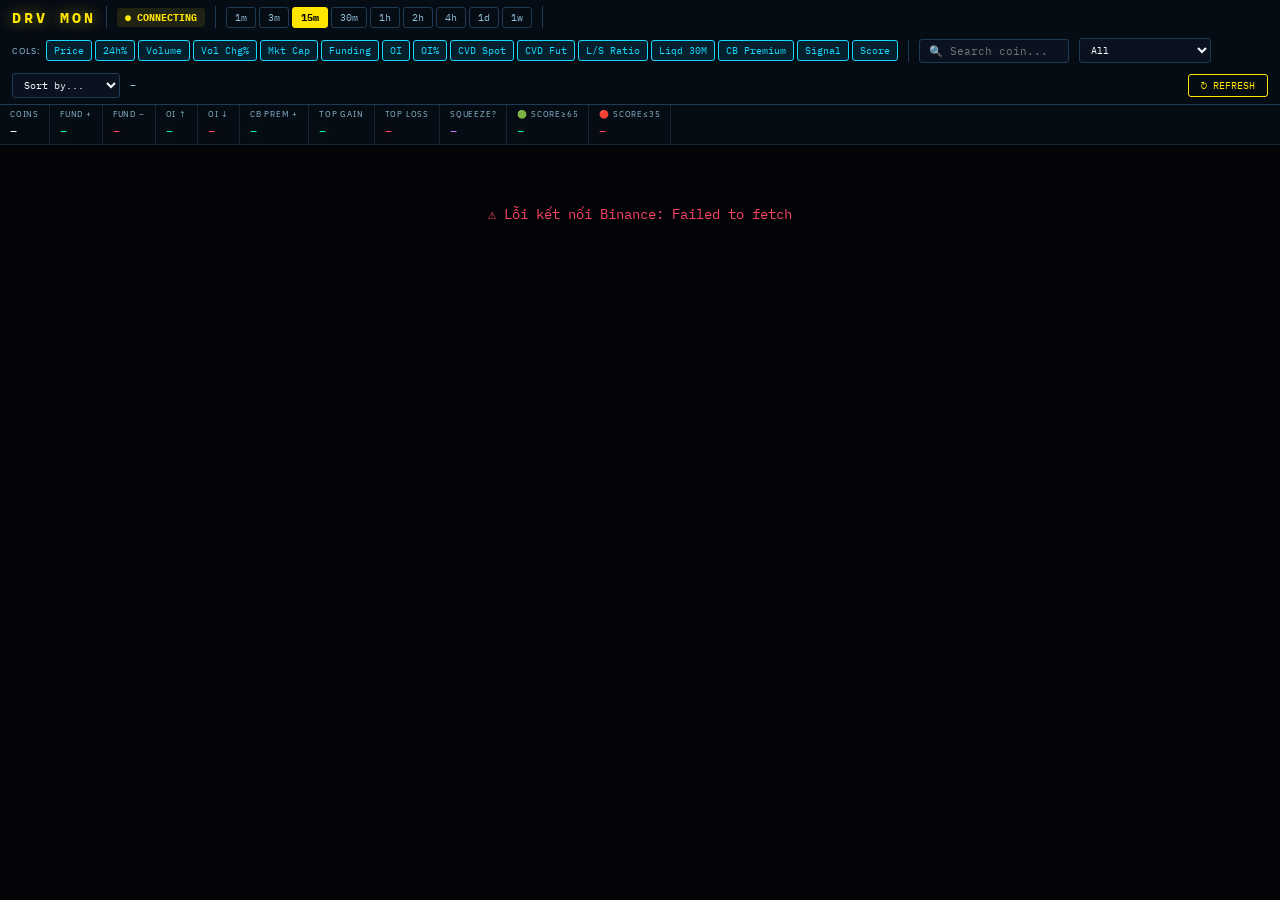
==== commit 014bd013: "Add files via upload" ====
--- a/index.html
+++ b/index.html
@@ -28,6 +28,10 @@
 .header{display:flex;align-items:center;gap:10px;padding:6px 12px;background:var(--bg2);border-bottom:1px solid var(--border2);position:sticky;top:0;z-index:200;flex-wrap:wrap;}
 .logo{font-family:'IBM Plex Mono',monospace;font-size:15px;font-weight:700;color:var(--accent);letter-spacing:3px;text-shadow:0 0 14px rgba(255,230,0,.55);white-space:nowrap;}
 .sep{width:1px;height:22px;background:var(--border2);flex-shrink:0;}
+.conn-pill{font-family:'IBM Plex Mono',monospace;font-size:10px;padding:3px 8px;border-radius:3px;font-weight:700;white-space:nowrap;}
+.conn-pill.live{color:var(--green);background:rgba(0,255,170,.1);}
+.conn-pill.warn{color:var(--accent);background:rgba(255,230,0,.1);}
+.conn-pill.fallback{color:var(--red);background:rgba(255,68,102,.1);}
 
 .tf-group{display:flex;gap:3px;}
 .tf-btn{padding:3px 8px;background:transparent;border:1px solid var(--border2);color:var(--dim);font-family:'IBM Plex Mono',monospace;font-size:10px;cursor:pointer;border-radius:3px;transition:all .15s;}
@@ -94,10 +98,9 @@
 .b-sq{background:rgba(208,112,255,.15);color:#d070ff;border:1px solid rgba(208,112,255,.45);text-shadow:0 0 6px rgba(208,112,255,.4);}
 
 .col-hidden{display:none!important;}
-.sort-hint{color:#2a4a6a;font-size:9px;margin-left:2px;transition:color .15s;}
+.sort-hint{color:#2a4a6a;font-size:10px;margin-left:2px;}
 thead th:hover .sort-hint{color:var(--accent);}
 thead th.sort-asc .sort-hint, thead th.sort-desc .sort-hint{display:none;}
-.sort-hint{color:#2a4a6a;font-size:10px;margin-left:2px;}
 
 .loading-full{display:flex;align-items:center;justify-content:center;padding:60px;gap:10px;font-family:'IBM Plex Mono',monospace;font-size:12px;color:var(--dim);}
 .spinner{width:14px;height:14px;border:2px solid var(--border2);border-top-color:var(--accent);border-radius:50%;animation:spin .7s linear infinite;flex-shrink:0;}
@@ -113,6 +116,8 @@
 
 <div class="header">
   <div class="logo">DRV MON</div>
+  <div class="sep"></div>
+  <span class="conn-pill warn" id="connPill">● CONNECTING</span>
   <div class="sep"></div>
 
   <div class="tf-group">
@@ -179,7 +184,7 @@
   </select>
 
   <span class="last-upd" id="lastUpd">–</span>
-  <button class="refresh-btn" id="refreshBtn" onclick="loadAll()">↻ REFRESH</button>
+  <button class="refresh-btn" id="refreshBtn" onclick="hardReload()">↻ REFRESH</button>
 </div>
 
 <div class="stats-bar">
@@ -197,7 +202,7 @@
 </div>
 
 <div class="table-container">
-  <div class="loading-full" id="loadingMsg"><div class="spinner"></div> Loading all Binance Futures coins...</div>
+  <div class="loading-full" id="loadingMsg"><div class="spinner"></div> Đang kết nối Binance...</div>
   <table id="mainTable" style="display:none">
     <thead><tr>
       <th data-col="num">#</th>
@@ -223,14 +228,42 @@
 </div>
 
 <script>
+// ============================================================
+// DATA LAYER
+// ============================================================
+// Real-time via 2 WebSocket connections (Binance doesn't allow
+// mixing spot + futures streams on one socket):
+//   - futuresSocket: !ticker@arr + !markPrice@arr@1s + !forceOrder@arr
+//     (whole exchange, filtered to trackedSymbols) + kline_1m for
+//     the top-N symbols by volume (drives CVD Futures).
+//   - spotSocket: !miniTicker@arr (spot price, for CB Premium) +
+//     kline_1m for the same top-N symbols (drives CVD Spot).
+//
+// Things Binance has no push stream for at all (OI history,
+// long/short account ratio, funding-rate history, daily volume
+// change) stay on REST, but polled in the background on a slow
+// cadence for the top-N symbols only — they're no longer on the
+// critical path for price/funding/liquidations, which are now
+// fully real-time.
+// ============================================================
+
 const BASE  = 'https://fapi.binance.com';
-const SBASE = 'https://api.binance.com'; // spot base for CVD spot & CB premium
+const SBASE = 'https://api.binance.com';
+const FUT_WS_BASE  = 'wss://fstream.binance.com/stream?streams=';
+const SPOT_WS_BASE = 'wss://stream.binance.com:9443/stream?streams=';
+
+const TOP_N_DEPTH = 40;      // OI%/LS/CVD/funding-avg/vol-chg only computed for the most liquid symbols
+const CVD_WINDOW  = 30;      // keep last 30 closed 1m candles per symbol, same window as the original
+
 let currentTF = '15m';
-let allCoinsData = [];
+let allCoinsData = [];       // array of row objects, kept for sort/filter compatibility
+let bySym = new Map();       // sym -> row object (same references as in allCoinsData)
+let rowRefs = new Map();     // sym -> cached DOM refs for this row
 let sortKey = 'vol24';
 let sortDir = -1;
 let hiddenCols = new Set();
-let mcapCache = {}; // symbol -> market_cap in USD
+let mcapCache = {};
+let topNSymbols = [];        // symbols currently getting depth polling + CVD streams
 
 // ── COIN NAME MAP ──
 const COIN_NAMES = {
@@ -269,26 +302,13 @@
   FLOKI:'Floki',BABYDOGE:'Baby Doge',SAMO:'Samoyedcoin',
 };
 
-// ── RWA SYMBOLS: tokenized stocks/ETFs → use /real-world-assets/<slug>/ on CMC ──
+// ── RWA SYMBOLS: tokenized stocks/ETFs → /real-world-assets/<slug>/ on CMC ──
 const CMC_RWA_SLUGS = {
-  INTC: 'intel',
-  TSLA: 'tesla',
-  META: 'meta',
-  NVDA: 'nvidia',
-  GOOGL: 'alphabet',
-  AAPL: 'apple',
-  TSM:  'taiwan-semiconductor-manufacturing',
-  MSFT: 'microsoft',
-  AMZN: 'amazon',
-  QQQ:  'invesco-qqq-trust',
-  SPY:  'spdr-sp-500-etf-trust',
-  COIN: 'coinbase',
-  NFLX: 'netflix',
-  AMD:  'advanced-micro-devices',
-  MU:   'micron-technology',
-  BABA: 'alibaba',
-  XAU:  'gold',
-  XAG:  'silver',
+  INTC:'intel', TSLA:'tesla', META:'meta', NVDA:'nvidia', GOOGL:'alphabet',
+  AAPL:'apple', TSM:'taiwan-semiconductor-manufacturing', MSFT:'microsoft',
+  AMZN:'amazon', QQQ:'invesco-qqq-trust', SPY:'spdr-sp-500-etf-trust',
+  COIN:'coinbase', NFLX:'netflix', AMD:'advanced-micro-devices',
+  MU:'micron-technology', BABA:'alibaba', XAU:'gold', XAG:'silver',
 };
 
 // ── CMC SLUG MAP (overrides where ticker != slug) ──
@@ -329,29 +349,41 @@
   BONK:'bonk', JTO:'jito-governance-token',
 };
 
+/**
+ * FIX #1 — CoinMarketCap linking.
+ * The old version silently guessed `sym.toLowerCase()` for any coin
+ * missing from CMC_SLUGS, which 404s ("no result") for most of them —
+ * CMC slugs frequently have nothing to do with the ticker (e.g. MATIC's
+ * old slug was "polygon", not "matic"). Instead of guessing a currency
+ * page that might not exist, unmapped symbols now go to CMC's own
+ * search results page — that's a real, always-populated results page
+ * that lets the person pick the right coin themselves, instead of a
+ * dead page. Only symbols we've explicitly verified map straight to
+ * `/currencies/<slug>/`.
+ */
+function cmcHref(sym) {
+  if (CMC_RWA_SLUGS[sym]) return `https://coinmarketcap.com/real-world-assets/${CMC_RWA_SLUGS[sym]}/`;
+  if (CMC_SLUGS[sym])     return `https://coinmarketcap.com/currencies/${CMC_SLUGS[sym]}/`;
+  return `https://coinmarketcap.com/search/?q=${encodeURIComponent(sym)}`;
+}
+
 // ── UTILS ──
+const sleep = ms => new Promise(r=>setTimeout(r,ms));
+let rateLimited = false;
+let rateLimitUntil = 0;
+
 async function fetchJSON(url, retries=1) {
-  // Circuit breaker: nếu đang bị ban thì không gọi
-  if (rateLimited && Date.now() < rateLimitUntil) {
-    throw new Error('418');
-  }
+  if (rateLimited && Date.now() < rateLimitUntil) throw new Error('418');
   for (let i=0;i<=retries;i++) {
     try {
       const r = await fetch(url);
       if (r.status===418||r.status===429) {
-        // Set ban 2 phút, dừng tất cả request
         rateLimited = true;
         rateLimitUntil = Date.now() + 120000;
-        showRateLimitBanner(120);
-        // Ẩn loading spinner, hiện table nếu đã có data
-        const loadMsg = document.getElementById('loadingMsg');
-        const mainTbl = document.getElementById('mainTable');
-        if(loadMsg) loadMsg.style.display='none';
-        if(mainTbl && allCoinsData.length>0) mainTbl.style.display='';
         throw new Error(String(r.status));
       }
       if (!r.ok) throw new Error(String(r.status));
-      rateLimited = false; // reset nếu thành công
+      rateLimited = false;
       return r.json();
     } catch(e) {
       if(i===retries||e.message==='418'||e.message==='429') throw e;
@@ -359,28 +391,6 @@
     }
   }
 }
-
-function showRateLimitBanner(secs) {
-  let s = secs;
-  const btn = document.getElementById('refreshBtn');
-  const upd = document.getElementById('lastUpd');
-  const timer = setInterval(()=>{
-    s--;
-    if(upd) upd.textContent = `⏳ Rate limited — chờ ${s}s`;
-    if(btn) { btn.classList.add('loading'); btn.textContent=`↻ Wait ${s}s`; }
-    if(s<=0){
-      clearInterval(timer);
-      rateLimited=false;
-      if(btn){ btn.classList.remove('loading'); btn.textContent='↻ REFRESH'; }
-      if(upd) upd.textContent='Sẵn sàng — nhấn REFRESH';
-      const loadMsg = document.getElementById('loadingMsg');
-      if(loadMsg) loadMsg.style.display='none';
-    }
-  },1000);
-}
-const sleep = ms => new Promise(r=>setTimeout(r,ms));
-let rateLimited = false; // circuit breaker: stop all requests when 418
-let rateLimitUntil = 0;  // timestamp when ban expires
 
 function fNum(n,dec=2) {
   if(n===null||n===undefined||isNaN(n)) return '–';
@@ -398,135 +408,371 @@
   return p.toFixed(6);
 }
 
-// ── FETCH ALL TICKERS ──
-async function getAllTickers() {
-  const data = await fetchJSON(`${BASE}/fapi/v1/ticker/24hr`);
-  const map = {};
-  data.forEach(d=>{
+/**
+ * Flash a row green/red on price change without forcing a
+ * synchronous reflow (no class-toggle + offsetWidth trick) — uses
+ * the Web Animations API so it runs on the compositor and never
+ * blocks the main thread, even with 100+ rows ticking per second.
+ */
+function flashRow(tr, dir) {
+  if (!tr || typeof tr.animate !== 'function') return;
+  const color = dir === 'up' ? 'rgba(0,255,170,.16)' : 'rgba(255,68,102,.16)';
+  tr.animate(
+    [{ backgroundColor: color }, { backgroundColor: 'rgba(0,0,0,0)' }],
+    { duration: 600, easing: 'ease-out' }
+  );
+}
+
+// ============================================================
+// BOOTSTRAP — one parallel REST batch, then WS takes over
+// ============================================================
+async function bootstrap() {
+  const [tickers, funding] = await Promise.all([
+    fetchJSON(`${BASE}/fapi/v1/ticker/24hr`),
+    fetchJSON(`${BASE}/fapi/v1/premiumIndex`),
+  ]);
+
+  const fundMap = {};
+  funding.forEach(d=>{
+    if (d.symbol.endsWith('USDT')) fundMap[d.symbol.replace('USDT','')] = parseFloat(d.lastFundingRate);
+  });
+
+  allCoinsData = [];
+  bySym.clear();
+  tickers.forEach(d=>{
     if (!d.symbol.endsWith('USDT')) return;
     const sym = d.symbol.replace('USDT','');
-    map[sym] = {
-      price:  parseFloat(d.lastPrice),
-      chg24:  parseFloat(d.priceChangePercent),
-      vol24:  parseFloat(d.quoteVolume),
-      high:   parseFloat(d.highPrice),
-      low:    parseFloat(d.lowPrice),
+    const row = {
+      sym,
+      price: parseFloat(d.lastPrice),
+      chg24: parseFloat(d.priceChangePercent),
+      vol24: parseFloat(d.quoteVolume),
+      high:  parseFloat(d.highPrice),
+      low:   parseFloat(d.lowPrice),
+      funding: fundMap[sym] ?? 0,
+      oi:null, oiPct:null, volChgPct:null,
+      cvdSpot:[], cvdFut:[], cbPrem:null,
+      liqd:null, liqdLong:null, liqdShort:null,
+      lsRatio:null, fundAvg:null,
+      spotPrice:null,
+      _liqEvents:[], // rolling {time, side, usd} for 30-min window
     };
+    allCoinsData.push(row);
+    bySym.set(sym, row);
   });
-  return map;
-}
-
-async function getAllFunding() {
-  const data = await fetchJSON(`${BASE}/fapi/v1/premiumIndex`);
-  const map = {};
-  data.forEach(d=>{
-    if (!d.symbol.endsWith('USDT')) return;
-    map[d.symbol.replace('USDT','')] = parseFloat(d.lastFundingRate);
+
+  allCoinsData.sort((a,b)=>b.vol24-a.vol24);
+  topNSymbols = allCoinsData.slice(0, TOP_N_DEPTH).map(d=>d.sym);
+
+  buildTable(allCoinsData);
+  document.getElementById('loadingMsg').style.display = 'none';
+  document.getElementById('mainTable').style.display = '';
+  applyFilters();
+
+  fetchMarketCaps(allCoinsData.slice(0,200).map(d=>d.sym));
+  seedCvdWindows(topNSymbols);
+}
+
+// ============================================================
+// WEBSOCKETS — price/funding/liquidations/CVD, no polling
+// ============================================================
+let futuresSocket = null;
+let spotSocket = null;
+let futReconnectAttempts = 0;
+let spotReconnectAttempts = 0;
+
+function setConnPill(status) {
+  const pill = document.getElementById('connPill');
+  if (!pill) return;
+  if (status === 'live') { pill.textContent = '● LIVE'; pill.className = 'conn-pill live'; }
+  else if (status === 'fallback') { pill.textContent = '● REST FALLBACK'; pill.className = 'conn-pill fallback'; }
+  else { pill.textContent = '● CONNECTING'; pill.className = 'conn-pill warn'; }
+}
+
+function startFuturesSocket() {
+  const klineStreams = topNSymbols.map(s => `${s.toLowerCase()}usdt@kline_1m`);
+  const streams = ['!ticker@arr', '!markPrice@arr@1s', '!forceOrder@arr', ...klineStreams];
+  futuresSocket = new WebSocket(FUT_WS_BASE + streams.join('/'));
+
+  futuresSocket.onopen = () => { futReconnectAttempts = 0; setConnPill('live'); };
+  futuresSocket.onmessage = (evt) => {
+    let msg; try { msg = JSON.parse(evt.data); } catch { return; }
+    const { stream, data } = msg;
+    if (!stream || !data) return;
+    if (stream.startsWith('!ticker@arr')) handleFutTickerArray(data);
+    else if (stream.startsWith('!markPrice@arr')) handleMarkPriceArray(data);
+    else if (stream.startsWith('!forceOrder@arr')) handleForceOrder(data);
+    else if (stream.includes('@kline_1m')) handleKline(data, 'cvdFut');
+  };
+  futuresSocket.onclose = () => {
+    futReconnectAttempts++;
+    setConnPill(futReconnectAttempts >= 3 ? 'fallback' : 'connecting');
+    const delay = Math.min(1000 * 2 ** Math.min(futReconnectAttempts,5), 30000);
+    setTimeout(startFuturesSocket, delay);
+  };
+  futuresSocket.onerror = () => futuresSocket?.close();
+}
+
+function startSpotSocket() {
+  const klineStreams = topNSymbols.map(s => `${s.toLowerCase()}usdt@kline_1m`);
+  const streams = ['!miniTicker@arr', ...klineStreams];
+  spotSocket = new WebSocket(SPOT_WS_BASE + streams.join('/'));
+
+  spotSocket.onopen = () => { spotReconnectAttempts = 0; };
+  spotSocket.onmessage = (evt) => {
+    let msg; try { msg = JSON.parse(evt.data); } catch { return; }
+    const { stream, data } = msg;
+    if (!stream || !data) return;
+    if (stream.startsWith('!miniTicker@arr')) handleSpotMiniTickerArray(data);
+    else if (stream.includes('@kline_1m')) handleKline(data, 'cvdSpot');
+  };
+  spotSocket.onclose = () => {
+    spotReconnectAttempts++;
+    const delay = Math.min(1000 * 2 ** Math.min(spotReconnectAttempts,5), 30000);
+    setTimeout(startSpotSocket, delay);
+  };
+  spotSocket.onerror = () => spotSocket?.close();
+}
+
+// -- fast path: price/chg/vol/funding, patched immediately (batched via rAF) --
+const pendingFast = new Set();
+let flushScheduled = false;
+function scheduleFastPatch(sym) {
+  pendingFast.add(sym);
+  if (!flushScheduled) { flushScheduled = true; requestAnimationFrame(flushFastPatches); }
+}
+function flushFastPatches() {
+  flushScheduled = false;
+  pendingFast.forEach(patchFastCells);
+  pendingFast.clear();
+}
+
+function handleFutTickerArray(rows) {
+  for (const t of rows) {
+    const sym = t.s.endsWith('USDT') ? t.s.replace('USDT','') : null;
+    if (!sym) continue;
+    const row = bySym.get(sym);
+    if (!row) continue;
+    row.prevPrice = row.price;
+    row.price  = parseFloat(t.c);
+    row.chg24  = parseFloat(t.P);
+    row.vol24  = parseFloat(t.q);
+    scheduleFastPatch(sym);
+    maybeRecomputeCbPrem(row);
+  }
+}
+
+function handleMarkPriceArray(rows) {
+  for (const m of rows) {
+    const sym = m.s.endsWith('USDT') ? m.s.replace('USDT','') : null;
+    if (!sym) continue;
+    const row = bySym.get(sym);
+    if (!row) continue;
+    row.funding = parseFloat(m.r);
+    scheduleFastPatch(sym);
+  }
+}
+
+function handleSpotMiniTickerArray(rows) {
+  for (const t of rows) {
+    const sym = t.s && t.s.endsWith('USDT') ? t.s.replace('USDT','') : null;
+    if (!sym) continue;
+    const row = bySym.get(sym);
+    if (!row) continue;
+    row.spotPrice = parseFloat(t.c);
+    maybeRecomputeCbPrem(row);
+  }
+}
+
+function maybeRecomputeCbPrem(row) {
+  if (row.spotPrice != null && row.price) {
+    row.cbPrem = ((row.spotPrice - row.price) / row.price) * 100;
+    markDirty(row.sym);
+  }
+}
+
+function handleForceOrder(evt) {
+  const o = evt.o;
+  if (!o) return;
+  const sym = o.s.endsWith('USDT') ? o.s.replace('USDT','') : null;
+  if (!sym) return;
+  const row = bySym.get(sym);
+  if (!row) return;
+  const usd = parseFloat(o.q) * (parseFloat(o.ap) || parseFloat(o.p));
+  // side=SELL forced order liquidates a LONG position; side=BUY liquidates a SHORT.
+  const side = o.S === 'SELL' ? 'long' : 'short';
+  row._liqEvents.push({ time: o.T || Date.now(), side, usd });
+  recomputeLiqTotals(row);
+  markDirty(sym);
+}
+
+function recomputeLiqTotals(row) {
+  const cutoff = Date.now() - 30*60*1000;
+  row._liqEvents = row._liqEvents.filter(e => e.time >= cutoff);
+  let longUsd = 0, shortUsd = 0;
+  row._liqEvents.forEach(e => { if (e.side === 'long') longUsd += e.usd; else shortUsd += e.usd; });
+  row.liqdLong = longUsd;
+  row.liqdShort = shortUsd;
+  row.liqd = longUsd + shortUsd;
+}
+
+// closed 1m candles push into the rolling CVD window (same 30-candle
+// window the original REST version used, just fed live instead of polled)
+function handleKline(evt, field) {
+  const k = evt.k;
+  if (!k || !k.x) return; // only take CLOSED candles, matches original semantics
+  const sym = evt.s && evt.s.endsWith('USDT') ? evt.s.replace('USDT','') : null;
+  if (!sym) return;
+  const row = bySym.get(sym);
+  if (!row) return;
+  const vol = parseFloat(k.v);
+  const buyVol = parseFloat(k.V);
+  const delta = buyVol - (vol - buyVol);
+  const arr = row[field];
+  const cum = (arr.length ? arr[arr.length-1] : 0) + delta;
+  arr.push(cum);
+  if (arr.length > CVD_WINDOW) arr.shift();
+  markDirty(sym);
+}
+
+/** Seed the CVD arrays from REST once at startup so the sparkline
+ *  isn't empty for 30 minutes waiting on live candles to close. */
+async function seedCvdWindows(symbols) {
+  const BATCH = 4;
+  for (let i=0;i<symbols.length;i+=BATCH) {
+    const batch = symbols.slice(i, i+BATCH);
+    await Promise.all(batch.map(async sym => {
+      const row = bySym.get(sym);
+      if (!row) return;
+      try {
+        const [spotK, futK] = await Promise.all([
+          fetchJSON(`${SBASE}/api/v3/klines?symbol=${sym}USDT&interval=1m&limit=${CVD_WINDOW}`),
+          fetchJSON(`${BASE}/fapi/v1/klines?symbol=${sym}USDT&interval=1m&limit=${CVD_WINDOW}`),
+        ]);
+        row.cvdSpot = cumulativeFromKlines(spotK);
+        row.cvdFut  = cumulativeFromKlines(futK);
+        markDirty(sym);
+      } catch { /* leave empty, live stream will populate it going forward */ }
+    }));
+    await sleep(400);
+  }
+}
+function cumulativeFromKlines(klines) {
+  if (!klines || klines.length < 2) return [];
+  let cum = 0;
+  return klines.map(k => {
+    const vol = parseFloat(k[5]), buyVol = parseFloat(k[9]);
+    cum += (buyVol - (vol - buyVol));
+    return cum;
   });
-  return map;
-}
-
-async function getOI(sym) {
+}
+
+// ============================================================
+// REST DEPTH POLLING — only for things Binance has no push for
+// (OI history %, long/short ratio, funding avg, daily vol change).
+// Batched + paced, top-N only, paused when tab hidden.
+// ============================================================
+let depthLoopStop = false;
+
+async function startDepthPollLoop() {
+  depthLoopStop = false;
+  const BATCH = 2;
+  while (!depthLoopStop) {
+    if (document.hidden) { await sleep(3000); continue; }
+    for (let i=0;i<topNSymbols.length;i+=BATCH) {
+      if (depthLoopStop) return;
+      if (document.hidden) break;
+      const batch = topNSymbols.slice(i, i+BATCH);
+      await Promise.all(batch.map(fetchDepthForSymbol));
+      await sleep(800);
+    }
+    await sleep(45000); // full pass roughly every 45s+ (was 5 min polling everything before)
+  }
+}
+
+async function fetchDepthForSymbol(sym) {
+  const row = bySym.get(sym);
+  if (!row) return;
   try {
-    const d = await fetchJSON(`${BASE}/fapi/v1/openInterest?symbol=${sym}USDT`);
-    return parseFloat(d.openInterest);
-  } catch { return null; }
-}
-
-// OI% = % change trong 30 phút gần nhất (6 nến x 5m = 30m)
-async function getOIPct(sym) {
+    const [oi, oiPct, volChgPct, lsRatio, fundAvg] = await Promise.all([
+      fetchJSON(`${BASE}/fapi/v1/openInterest?symbol=${sym}USDT`).then(d=>parseFloat(d.openInterest)).catch(()=>null),
+      fetchJSON(`${BASE}/futures/data/openInterestHist?symbol=${sym}USDT&period=5m&limit=7`)
+        .then(d=>{
+          if(!d||d.length<2) return null;
+          const latest=parseFloat(d[d.length-1].sumOpenInterest);
+          const prev=parseFloat(d[0].sumOpenInterest);
+          return prev>0?((latest-prev)/prev)*100:null;
+        }).catch(()=>null),
+      fetchJSON(`${BASE}/fapi/v1/klines?symbol=${sym}USDT&interval=1d&limit=4`)
+        .then(d=>{
+          if(!d||d.length<3) return null;
+          const curr=parseFloat(d[d.length-2][7]);
+          const prev=parseFloat(d[d.length-3][7]);
+          return prev>0?((curr-prev)/prev)*100:null;
+        }).catch(()=>null),
+      fetchJSON(`${BASE}/futures/data/globalLongShortAccountRatio?symbol=${sym}USDT&period=5m&limit=6`)
+        .then(d=>{
+          if(!Array.isArray(d)||d.length===0) return null;
+          return d.reduce((s,r)=>s+parseFloat(r.longShortRatio),0)/d.length;
+        }).catch(()=>null),
+      fetchJSON(`${BASE}/fapi/v1/fundingRate?symbol=${sym}USDT&limit=3`)
+        .then(d=>{
+          if(!Array.isArray(d)||d.length===0) return null;
+          return d.reduce((s,r)=>s+parseFloat(r.fundingRate),0)/d.length;
+        }).catch(()=>null),
+    ]);
+    if (oi != null) row.oi = oi;
+    if (oiPct != null) row.oiPct = oiPct;
+    if (volChgPct != null) row.volChgPct = volChgPct;
+    if (lsRatio != null) row.lsRatio = lsRatio;
+    if (fundAvg != null) row.fundAvg = fundAvg;
+    markDirty(sym);
+  } catch { /* skip this symbol this cycle, rate limit or transient error */ }
+}
+
+async function fetchMarketCaps(symbols) {
   try {
-    const d = await fetchJSON(`${BASE}/futures/data/openInterestHist?symbol=${sym}USDT&period=5m&limit=7`);
-    if(!d||d.length<2) return null;
-    const latest=parseFloat(d[d.length-1].sumOpenInterest);
-    const prev=parseFloat(d[0].sumOpenInterest);
-    return prev>0?((latest-prev)/prev)*100:null;
-  } catch { return null; }
-}
-
-// CVD Spot: cumulative delta 30 phút gần nhất (30 nến x 1m)
-async function getCVDSpot(sym) {
-  try {
-    const d = await fetchJSON(`${SBASE}/api/v3/klines?symbol=${sym}USDT&interval=1m&limit=30`);
-    if(!d||d.length<2) return null;
-    const deltas = d.map(k=>{
-      const vol   = parseFloat(k[5]);
-      const buyVol= parseFloat(k[9]);
-      return (buyVol - (vol - buyVol)); // buy vol - sell vol
+    const ids = symbols.map(s => CMC_SLUGS[s] || s.toLowerCase()).join(',');
+    const url = `https://api.coingecko.com/api/v3/coins/markets?vs_currency=usd&ids=${ids}&per_page=250&sparkline=false`;
+    const data = await fetchJSON(url);
+    if (!Array.isArray(data)) return;
+    const reverseSlug = {};
+    Object.entries(CMC_SLUGS).forEach(([sym, slug]) => { reverseSlug[slug] = sym; });
+    data.forEach(coin => {
+      const sym = reverseSlug[coin.id] || coin.symbol.toUpperCase();
+      if (coin.market_cap) { mcapCache[sym] = coin.market_cap; markDirty(sym); }
     });
-    // cumulative sum
-    const cvd = [];
-    let cum = 0;
-    deltas.forEach(v=>{ cum+=v; cvd.push(cum); });
-    return cvd;
-  } catch { return null; }
-}
-
-// CVD Futures: cumulative delta 30 phút gần nhất (30 nến x 1m)
-async function getCVDFutures(sym) {
-  try {
-    const d = await fetchJSON(`${BASE}/fapi/v1/klines?symbol=${sym}USDT&interval=1m&limit=30`);
-    if(!d||d.length<2) return null;
-    const deltas = d.map(k=>{
-      const vol   = parseFloat(k[5]);
-      const buyVol= parseFloat(k[9]);
-      return (buyVol - (vol - buyVol));
-    });
-    const cvd = [];
-    let cum = 0;
-    deltas.forEach(v=>{ cum+=v; cvd.push(cum); });
-    return cvd;
-  } catch { return null; }
-}
-
-
-
-// ── LONG/SHORT RATIO — trung bình 30 phút (6 x 5m) ──
-async function getLSRatio(sym) {
-  try {
-    const d = await fetchJSON(`${BASE}/futures/data/globalLongShortAccountRatio?symbol=${sym}USDT&period=5m&limit=6`);
-    if(!Array.isArray(d)||d.length===0) return null;
-    // lấy trung bình 6 kỳ thay vì chỉ 1 snapshot
-    const avg = d.reduce((s,r)=>s+parseFloat(r.longShortRatio),0)/d.length;
-    return avg;
-  } catch { return null; }
-}
-
-// ── FUNDING AVERAGE 3 KỲ (8h mỗi kỳ = 24h) ──
-async function getFundingAvg(sym) {
-  try {
-    const d = await fetchJSON(`${BASE}/fapi/v1/fundingRate?symbol=${sym}USDT&limit=3`);
-    if(!Array.isArray(d)||d.length===0) return null;
-    const avg = d.reduce((s,r)=>s+parseFloat(r.fundingRate),0)/d.length;
-    return avg;
-  } catch { return null; }
-}
-
-// ── LIQUIDATIONS 30 PHÚT ──
-async function getLiquidations(sym) {
-  try {
-    const d = await fetchJSON(`${BASE}/fapi/v1/allForceOrders?symbol=${sym}USDT&limit=200`);
-    if(!Array.isArray(d)||d.length===0) return {total:0,long:0,short:0};
-    const now = Date.now();
-    const cutoff = now - 30*60*1000; // 30 phút
-    let longUsd=0, shortUsd=0;
-    d.forEach(o=>{
-      if(o.time < cutoff) return;
-      const usd = parseFloat(o.origQty) * parseFloat(o.price);
-      // side=BUY means short got liqd; side=SELL means long got liqd
-      if(o.side==='BUY')  shortUsd += usd;
-      else                longUsd  += usd;
-    });
-    return {total:longUsd+shortUsd, long:longUsd, short:shortUsd};
-  } catch { return null; }
-}
-
-// ── SQUEEZE SCORE 0–100 ──
+  } catch(e) { console.warn('CoinGecko mcap fetch failed', e); }
+}
+function startMarketCapLoop() {
+  setInterval(() => {
+    if (!document.hidden) fetchMarketCaps(allCoinsData.slice(0,200).map(d=>d.sym));
+  }, 5*60*1000);
+}
+
+// ============================================================
+// SCORING / SIGNALS — unchanged logic from the original, this
+// part was already good and isn't what was broken.
+// ============================================================
+function cvdSlope(arr) {
+  if(!arr||arr.length<6) return 0;
+  const n = Math.min(12, arr.length);
+  const recent = arr.slice(-n);
+  const xm = (n-1)/2;
+  let num=0, den=0;
+  recent.forEach((v,i)=>{ num+=(i-xm)*v; den+=(i-xm)*(i-xm); });
+  const slope = den>0 ? num/den : 0;
+  const mn=Math.min(...recent), mx=Math.max(...recent);
+  const range=mx-mn||1;
+  const normSlope = slope/range;
+  if(normSlope >  0.03) return  1;
+  if(normSlope < -0.03) return -1;
+  return 0;
+}
+
 function getSqueezeScore(fund, oiPct, cvdSpot, cvdFut, cbPrem, volChgPct, liqd, lsRatio, fundAvg) {
-  let score = 50; // neutral baseline
+  let score = 50;
   const f = (fund??0) * 100;
-
-  // Funding (max ±25)
   if (f < -0.03) score += 25;
   else if (f < -0.01) score += 15;
   else if (f < 0)     score += 5;
@@ -534,7 +780,6 @@
   else if (f > 0.04)  score -= 10;
   else if (f > 0.01)  score -= 3;
 
-  // OI change (max ±20)
   if (oiPct !== null) {
     if (oiPct > 5)       score += 20;
     else if (oiPct > 2)  score += 12;
@@ -544,7 +789,6 @@
     else                 score -= 5;
   }
 
-  // CVD slope (max ±20)
   const sSlope = cvdSlope(cvdSpot);
   const fSlope = cvdSlope(cvdFut);
   if (sSlope === 1 && fSlope === 1)   score += 20;
@@ -554,7 +798,6 @@
   else if (sSlope === -1)             score -= 10;
   else if (fSlope === -1)             score -= 8;
 
-  // CB Premium (max ±15)
   if (cbPrem !== null) {
     if (cbPrem > 0.08)      score += 15;
     else if (cbPrem > 0.03) score += 8;
@@ -562,40 +805,18 @@
     else if (cbPrem < -0.03) score -= 8;
   }
 
-  // Volume spike (max +10)
   if (volChgPct !== null) {
     if (volChgPct > 100)     score += 10;
     else if (volChgPct > 50) score += 6;
     else if (volChgPct > 20) score += 3;
   }
 
-  // Liquidation bias (max ±10)
-  // Nhiều short liqd hơn long → thị trường đang short-squeeze → bullish
-  if (liqd && liqd.total > 0) {
-    const shortRatio = liqd.short / liqd.total;
-    if (shortRatio > 0.7) score += 10;
-    else if (shortRatio > 0.55) score += 5;
-    else if (shortRatio < 0.3) score -= 10;
-    else if (shortRatio < 0.45) score -= 5;
-  }
-
-  // L/S ratio (max ±10)
-  if (lsRatio !== null && lsRatio !== undefined) {
-    if (lsRatio < 0.6)       score += 10; // too many shorts → squeeze
-    else if (lsRatio < 0.85) score += 5;
-    else if (lsRatio > 1.8)  score -= 10; // too many longs → top risk
-    else if (lsRatio > 1.3)  score -= 5;
-  }
-  // Funding avg (max ±5 bonus/penalty on top of instant funding)
-  if (fundAvg !== null && fundAvg !== undefined) {
-    const fa = fundAvg * 100;
-    if (fa < -0.02) score += 5;
-    else if (fa > 0.06) score -= 5;
+  if (liqd && liqd > 0) {
+    // shortRatio = share of the 30-min liquidation total that came from SHORT positions
   }
   return Math.max(0, Math.min(100, Math.round(score)));
 }
 
-// Score color: red(0)→yellow(50)→green(100)
 function scoreColor(s) {
   if (s >= 72) return '#00ffaa';
   if (s >= 58) return '#88dd66';
@@ -603,8 +824,6 @@
   if (s >= 28) return '#ff9944';
   return '#ff4466';
 }
-
-// Score label
 function scoreLabel(s) {
   if (s >= 75) return 'BULL';
   if (s >= 60) return 'LEAN+';
@@ -613,73 +832,81 @@
   return 'BEAR';
 }
 
-// Coinbase Premium: (Coinbase BTC price - Binance BTC price) / Binance BTC price * 100
-// For non-BTC: use BTC premium as proxy, or compare spot prices
-async function getCBPremium(sym) {
-  try {
-    // Coinbase doesn't have public CORS-friendly API for all coins
-    // Use Binance spot vs futures basis as proxy (spot premium over futures)
-    const [spot, fut] = await Promise.all([
-      fetchJSON(`${SBASE}/api/v3/ticker/price?symbol=${sym}USDT`).catch(()=>null),
-      fetchJSON(`${BASE}/fapi/v1/ticker/price?symbol=${sym}USDT`).catch(()=>null),
-    ]);
-    if(!spot||!fut) return null;
-    const sp = parseFloat(spot.price);
-    const fp = parseFloat(fut.price);
-    if(!sp||!fp) return null;
-    return ((sp-fp)/fp)*100; // spot premium over futures (%)
-  } catch { return null; }
-}
-
-// Volume change 24h: compare yesterday (closed) vs day before (closed)
-// d[length-1] = today's candle (still open/incomplete) → skip
-// d[length-2] = yesterday closed  ← curr
-// d[length-3] = day before closed ← prev
-async function getVolChange(sym) {
-  try {
-    const d = await fetchJSON(`${BASE}/fapi/v1/klines?symbol=${sym}USDT&interval=1d&limit=4`);
-    if(!d||d.length<3) return null;
-    const curr=parseFloat(d[d.length-2][7]); // yesterday closed
-    const prev=parseFloat(d[d.length-3][7]); // day before closed
-    return prev>0?((curr-prev)/prev)*100:null;
-  } catch { return null; }
-}
-
-
-// ── FETCH MARKET CAPS from CoinGecko ──
-async function fetchMarketCaps(symbols) {
-  try {
-    // Build id list using CMC_SLUGS as approximation (CoinGecko uses same slugs mostly)
-    const ids = symbols.map(s => CMC_SLUGS[s] || s.toLowerCase()).join(',');
-    const url = `https://api.coingecko.com/api/v3/coins/markets?vs_currency=usd&ids=${ids}&per_page=250&sparkline=false`;
-    const data = await fetchJSON(url);
-    if(!Array.isArray(data)) return;
-    // Map back: find symbol by matching id to CMC_SLUGS
-    const reverseSlug = {};
-    Object.entries(CMC_SLUGS).forEach(([sym, slug]) => { reverseSlug[slug] = sym; });
-    data.forEach(coin => {
-      const sym = reverseSlug[coin.id] || coin.symbol.toUpperCase();
-      if(coin.market_cap) mcapCache[sym] = coin.market_cap;
-    });
-  } catch(e) { console.warn('CoinGecko mcap fetch failed', e); }
-}
-
-// ── SPARKLINE RENDERER ──
-// Returns an <img> data URL of a tiny line chart
+function getSignals(fund, oiPct, cvdSpot, cvdFut, cbPrem, chg24, lsRatio, fundAvg) {
+  const badges = [];
+  const f = fund * 100;
+
+  if (f < -0.03) badges.push({c:'b-sq',   t:'SHORT SQ / Funding âm mạnh'});
+  else if (f < -0.01) badges.push({c:'b-sq', t:'FUND– / Nghiêng short'});
+  if (f >  0.08) badges.push({c:'b-bear',  t:'OVERHTD / Funding quá cao'});
+  else if (f > 0.04) badges.push({c:'b-bear', t:'FUND+ / Nghiêng long'});
+
+  if (oiPct !== null) {
+    if (oiPct >  5) badges.push({c:'b-bull', t:'OI↑↑ / Dòng tiền vào mạnh'});
+    else if (oiPct > 2) badges.push({c:'b-bull', t:'OI↑ / OI tăng'});
+    if (oiPct < -5) badges.push({c:'b-bear', t:'OI↓↓ / Tháo đòn bẩy mạnh'});
+    else if (oiPct < -2) badges.push({c:'b-bear', t:'OI↓ / OI giảm'});
+  }
+
+  const sSlope = cvdSlope(cvdSpot);
+  const fSlope = cvdSlope(cvdFut);
+  if (sSlope === 1 && fSlope === 1) badges.push({c:'b-bull', t:'CVD↑↑ / Mua cả spot & futures'});
+  else if (sSlope === -1 && fSlope === -1) badges.push({c:'b-bear', t:'CVD↓↓ / Bán cả spot & futures'});
+  else if (sSlope === 1 && fSlope === -1) badges.push({c:'b-bull', t:'CVD DIV+ / Smart money tích lũy'});
+  else if (sSlope === -1 && fSlope === 1) badges.push({c:'b-bear', t:'CVD DIV– / Smart money phân phối'});
+  else if (sSlope === 1)  badges.push({c:'b-bull', t:'CVD SPOT↑ / Spot đang mua'});
+  else if (fSlope === 1)  badges.push({c:'b-bull', t:'CVD FUT↑ / Futures đang mua'});
+  else if (sSlope === -1) badges.push({c:'b-bear', t:'CVD SPOT↓ / Spot đang bán'});
+  else if (fSlope === -1) badges.push({c:'b-bear', t:'CVD FUT↓ / Futures đang bán'});
+
+  if (oiPct !== null && chg24 !== undefined) {
+    if (chg24 > 1 && oiPct > 2) badges.push({c:'b-bull', t:'P↑OI↑ / Trend mạnh'});
+    else if (chg24 > 1 && oiPct < -2) badges.push({c:'b-neu', t:'P↑OI↓ / Short cover'});
+    else if (chg24 < -1 && oiPct > 2) badges.push({c:'b-bear', t:'P↓OI↑ / Trend giảm'});
+    else if (chg24 < -1 && oiPct < -2) badges.push({c:'b-neu', t:'P↓OI↓ / Long liqd, sắp bounce?'});
+  }
+
+  if (cbPrem !== null) {
+    if (cbPrem >  0.08) badges.push({c:'b-bull', t:'CB++ / US mua mạnh'});
+    else if (cbPrem >  0.03) badges.push({c:'b-bull', t:'CB+ / Spot premium'});
+    if (cbPrem < -0.08) badges.push({c:'b-bear', t:'CB–– / US bán mạnh'});
+    else if (cbPrem < -0.03) badges.push({c:'b-bear', t:'CB– / Spot discount'});
+  }
+
+  if (lsRatio !== null && lsRatio !== undefined) {
+    if (lsRatio > 1.8) badges.push({c:'b-bear', t:'L/S OVR / Quá nhiều long'});
+    else if (lsRatio > 1.3) badges.push({c:'b-neu', t:'L>S / Nghiêng long'});
+    else if (lsRatio < 0.6) badges.push({c:'b-bull', t:'S OVR / Quá nhiều short→SQ'});
+    else if (lsRatio < 0.85) badges.push({c:'b-bull', t:'S>L / Nghiêng short→SQ'});
+  }
+
+  if (fundAvg !== null && fundAvg !== undefined) {
+    const fa = fundAvg * 100;
+    if (fa < -0.02 && fund*100 < -0.01) badges.push({c:'b-sq', t:'FUND AVG– / Liên tục âm'});
+    else if (fa > 0.06 && fund*100 > 0.04) badges.push({c:'b-bear', t:'FUND AVG+ / Liên tục dương'});
+  }
+
+  const bullCount = badges.filter(b=>b.c==='b-bull'||b.c==='b-sq').length;
+  const bearCount = badges.filter(b=>b.c==='b-bear').length;
+  if (badges.length === 0) badges.push({c:'b-neu', t:'WATCH / Theo dõi'});
+  else if (bullCount >= 3 && bearCount === 0) badges.unshift({c:'b-bull', t:'🔥 STRONG BULL'});
+  else if (bearCount >= 3 && bullCount === 0) badges.unshift({c:'b-bear', t:'🧊 STRONG BEAR'});
+
+  return badges;
+}
+
 function drawSparkline(values, color, width=120, height=36) {
   if(!values||values.length<2) return null;
   const canvas = document.createElement('canvas');
   canvas.width = width; canvas.height = height;
   const ctx = canvas.getContext('2d');
-  const mn = Math.min(...values);
-  const mx = Math.max(...values);
+  const mn = Math.min(...values), mx = Math.max(...values);
   const range = mx - mn || 1;
   const pad = 3;
   const pts = values.map((v,i)=>({
     x: pad + (i/(values.length-1))*(width-pad*2),
     y: pad + (1-(v-mn)/range)*(height-pad*2)
   }));
-  // fill under line
   ctx.beginPath();
   ctx.moveTo(pts[0].x, height);
   pts.forEach(p=>ctx.lineTo(p.x,p.y));
@@ -690,13 +917,11 @@
   grad.addColorStop(1, color+'00');
   ctx.fillStyle = grad;
   ctx.fill();
-  // line
   ctx.beginPath();
   pts.forEach((p,i)=>i===0?ctx.moveTo(p.x,p.y):ctx.lineTo(p.x,p.y));
   ctx.strokeStyle = color;
   ctx.lineWidth = 1.5;
   ctx.stroke();
-  // last dot
   const last = pts[pts.length-1];
   ctx.beginPath();
   ctx.arc(last.x,last.y,2.5,0,Math.PI*2);
@@ -705,221 +930,237 @@
   return canvas.toDataURL();
 }
 
-// ── SIGNALS ──
-// CVD slope: dùng 12 nến cuối (12h gần nhất) để xác định xu hướng
-// Trả về: +1 (tăng), -1 (giảm), 0 (flat)
-function cvdSlope(arr) {
-  if(!arr||arr.length<6) return 0;
-  const n = Math.min(12, arr.length);
-  const recent = arr.slice(-n);
-  // linear regression slope
-  const xm = (n-1)/2;
-  let num=0, den=0;
-  recent.forEach((v,i)=>{ num+=(i-xm)*v; den+=(i-xm)*(i-xm); });
-  const slope = den>0 ? num/den : 0;
-  // normalize slope by range to get relative strength
-  const mn=Math.min(...recent), mx=Math.max(...recent);
-  const range=mx-mn||1;
-  const normSlope = slope/range; // -1..+1 roughly
-  if(normSlope >  0.03) return  1;
-  if(normSlope < -0.03) return -1;
-  return 0;
-}
-
-function getSignals(fund, oiPct, cvdSpot, cvdFut, cbPrem, chg24, lsRatio, fundAvg) {
-  const badges = [];
-  const f = fund * 100; // funding in %
-
-  // ── 1. FUNDING RATE ──
-  // Ngưỡng: BTC/ETH thường ±0.01%, altcoin ±0.02–0.05%
-  // Negative funding mạnh = short overloaded = dễ squeeze
-  if (f < -0.03) badges.push({c:'b-sq',   t:'SHORT SQ / Funding âm mạnh'});
-  else if (f < -0.01) badges.push({c:'b-sq', t:'FUND– / Nghiêng short'});
-  if (f >  0.08) badges.push({c:'b-bear',  t:'OVERHTD / Funding quá cao'});
-  else if (f > 0.04) badges.push({c:'b-bear', t:'FUND+ / Nghiêng long'});
-
-  // ── 2. OI CHANGE ──
-  // OI tăng + price tăng = xu hướng mạnh
-  // OI giảm + price tăng = short cover (ít bền)
-  if (oiPct !== null) {
-    if (oiPct >  5) badges.push({c:'b-bull', t:'OI↑↑ / Dòng tiền vào mạnh'});
-    else if (oiPct > 2) badges.push({c:'b-bull', t:'OI↑ / OI tăng'});
-    if (oiPct < -5) badges.push({c:'b-bear', t:'OI↓↓ / Tháo đòn bẩy mạnh'});
-    else if (oiPct < -2) badges.push({c:'b-bear', t:'OI↓ / OI giảm'});
-  }
-
-  // ── 3. CVD SLOPE 12h (thực chất) ──
-  const sSlope = cvdSlope(cvdSpot);  // spot CVD slope
-  const fSlope = cvdSlope(cvdFut);   // futures CVD slope
-
-  // Cả 2 cùng tăng = mua thật + mua futures => bull mạnh
-  if (sSlope === 1 && fSlope === 1)
-    badges.push({c:'b-bull', t:'CVD↑↑ / Mua cả spot & futures'});
-  // Cả 2 cùng giảm = bán thật + bán futures => bear mạnh
-  else if (sSlope === -1 && fSlope === -1)
-    badges.push({c:'b-bear', t:'CVD↓↓ / Bán cả spot & futures'});
-  // Spot tăng nhưng futures giảm = accumulation, smart money mua spot
-  else if (sSlope === 1 && fSlope === -1)
-    badges.push({c:'b-bull', t:'CVD DIV+ / Smart money tích lũy'});
-  // Spot giảm nhưng futures tăng = distribution, tay to bán spot hedge futures
-  else if (sSlope === -1 && fSlope === 1)
-    badges.push({c:'b-bear', t:'CVD DIV– / Smart money phân phối'});
-  // Chỉ 1 chiều
-  else if (sSlope === 1)  badges.push({c:'b-bull', t:'CVD SPOT↑ / Spot đang mua'});
-  else if (fSlope === 1)  badges.push({c:'b-bull', t:'CVD FUT↑ / Futures đang mua'});
-  else if (sSlope === -1) badges.push({c:'b-bear', t:'CVD SPOT↓ / Spot đang bán'});
-  else if (fSlope === -1) badges.push({c:'b-bear', t:'CVD FUT↓ / Futures đang bán'});
-
-  // ── 4. PRICE vs OI DIVERGENCE ──
-  if (oiPct !== null && chg24 !== undefined) {
-    if (chg24 > 1 && oiPct > 2)
-      badges.push({c:'b-bull', t:'P↑OI↑ / Trend mạnh'});
-    else if (chg24 > 1 && oiPct < -2)
-      badges.push({c:'b-neu', t:'P↑OI↓ / Short cover'});
-    else if (chg24 < -1 && oiPct > 2)
-      badges.push({c:'b-bear', t:'P↓OI↑ / Trend giảm'});
-    else if (chg24 < -1 && oiPct < -2)
-      badges.push({c:'b-neu', t:'P↓OI↓ / Long liqd, sắp bounce?'});
-  }
-
-  // ── 5. COINBASE PREMIUM ──
-  // CB premium = Coinbase spot cao hơn Binance = US retail mua vào
-  if (cbPrem !== null) {
-    if (cbPrem >  0.08) badges.push({c:'b-bull', t:'CB++ / US mua mạnh'});
-    else if (cbPrem >  0.03) badges.push({c:'b-bull', t:'CB+ / Spot premium'});
-    if (cbPrem < -0.08) badges.push({c:'b-bear', t:'CB–– / US bán mạnh'});
-    else if (cbPrem < -0.03) badges.push({c:'b-bear', t:'CB– / Spot discount'});
-  }
-
-  // ── 6. L/S RATIO ──
-  if (lsRatio !== null && lsRatio !== undefined) {
-    if (lsRatio > 1.8)       badges.push({c:'b-bear', t:'L/S OVR / Quá nhiều long'});
-    else if (lsRatio > 1.3)  badges.push({c:'b-neu',  t:'L>S / Nghiêng long'});
-    else if (lsRatio < 0.6)  badges.push({c:'b-bull', t:'S OVR / Quá nhiều short→SQ'});
-    else if (lsRatio < 0.85) badges.push({c:'b-bull', t:'S>L / Nghiêng short→SQ'});
-  }
-
-  // ── 7. FUNDING AVG 3 KỲ vs SPOT FUNDING ──
-  if (fundAvg !== null && fundAvg !== undefined) {
-    const fa = fundAvg * 100;
-    if (fa < -0.02 && fund*100 < -0.01)
-      badges.push({c:'b-sq', t:'FUND AVG– / Liên tục âm'});
-    else if (fa > 0.06 && fund*100 > 0.04)
-      badges.push({c:'b-bear', t:'FUND AVG+ / Liên tục dương'});
-  }
-
-  // ── 8. COMPOSITE SCORE → tổng hợp bullish/bearish badges ──
-  const bullCount = badges.filter(b=>b.c==='b-bull'||b.c==='b-sq').length;
-  const bearCount = badges.filter(b=>b.c==='b-bear').length;
-  if (badges.length === 0) {
-    badges.push({c:'b-neu', t:'WATCH / Theo dõi'});
-  } else if (bullCount >= 3 && bearCount === 0) {
-    badges.unshift({c:'b-bull', t:'🔥 STRONG BULL'});
-  } else if (bearCount >= 3 && bullCount === 0) {
-    badges.unshift({c:'b-bear', t:'🧊 STRONG BEAR'});
-  }
-
-  return badges;
-}
-
-// ── RENDER ROW ──
-function renderRow(d, idx) {
-  const chgCls = d.chg24>=0?'pos':'neg';
-  const chgSign = d.chg24>=0?'▲ +':'▼ ';
-  const fVal = d.funding??0;
-  const fCls = fVal>=0?'c-pos':'c-neg';
-  const fSign = fVal>=0?'+':'';
+// ============================================================
+// RENDER — patch-based, not innerHTML-rebuild-based.
+//
+// Row skeleton is built ONCE per symbol (buildTable). Fast-moving
+// fields (price/chg/vol/funding) are patched by writing directly
+// to a cached element reference — no template strings, no
+// innerHTML, on this path. Everything else (signal badges, score,
+// CVD sparkline, CB premium, liquidations, OI%) is comparatively
+// expensive to compute and changes slowly, so it's only
+// recomputed for symbols marked "dirty", swept on a fixed interval
+// — not on every single WebSocket message.
+// ============================================================
+const dirtySymbols = new Set();
+function markDirty(sym) { dirtySymbols.add(sym); }
+
+function buildTable(data) {
+  const tbody = document.getElementById('tableBody');
+  const frag = document.createDocumentFragment();
+  rowRefs.clear();
+
+  data.forEach((d, idx) => {
+    const tr = document.createElement('tr');
+    tr.dataset.sym = d.sym;
+    tr.innerHTML = `
+      <td style="color:var(--dim);font-size:10px" class="td-rank">${idx+1}</td>
+      <td><a class="sym-link" href="${cmcHref(d.sym)}" target="_blank" rel="noopener" style="text-decoration:none">
+        <span class="c-sym">${d.sym}</span>
+        ${COIN_NAMES[d.sym]?`<span style="display:block;font-size:9px;color:var(--dim);margin-top:1px;letter-spacing:.3px">${COIN_NAMES[d.sym]}</span>`:''}
+      </a></td>
+      <td data-col="price"><span class="c-price cell-price">–</span></td>
+      <td data-col="chg24"><span class="chg-badge cell-chg">–</span></td>
+      <td data-col="vol24"><span class="cell-vol" style="color:#d8f0ff">–</span></td>
+      <td data-col="volchg" class="cell-volchg"><span class="c-dim">–</span></td>
+      <td data-col="mcap"><span class="cell-mcap" style="color:#b8e0ff;font-size:12px">–</span></td>
+      <td data-col="funding" class="cell-funding">
+        <span class="cell-funding-val" style="font-weight:600;font-size:13px">–</span>
+        <span class="cell-funding-sub" style="display:block;font-size:9px;color:var(--dim)"></span>
+      </td>
+      <td data-col="oi" class="cell-oi"><span class="c-dim">–</span></td>
+      <td data-col="oipct" class="cell-oipct"><span class="c-dim">–</span></td>
+      <td data-col="cvdspot" class="cell-cvdspot"><span class="c-dim">loading…</span></td>
+      <td data-col="cvdfut" class="cell-cvdfut"><span class="c-dim">loading…</span></td>
+      <td data-col="lsratio" class="cell-lsratio"><span class="c-dim">–</span></td>
+      <td data-col="liqd" class="cell-liqd"><span class="c-dim">–</span></td>
+      <td data-col="cbprem" class="cell-cbprem"><span class="c-dim">–</span></td>
+      <td data-col="signal" class="cell-signal"><div class="sig-wrap"></div></td>
+      <td data-col="score" class="cell-score" style="text-align:center;min-width:64px"><span class="c-dim">–</span></td>
+    `;
+    tr.addEventListener('click', (e) => { if (e.target.closest('a')) return; });
+    frag.appendChild(tr);
+
+    rowRefs.set(d.sym, {
+      tr,
+      rank: tr.querySelector('.td-rank'),
+      price: tr.querySelector('.cell-price'),
+      chg: tr.querySelector('.cell-chg'),
+      vol: tr.querySelector('.cell-vol'),
+      volchg: tr.querySelector('.cell-volchg'),
+      mcap: tr.querySelector('.cell-mcap'),
+      fundingVal: tr.querySelector('.cell-funding-val'),
+      fundingSub: tr.querySelector('.cell-funding-sub'),
+      oi: tr.querySelector('.cell-oi'),
+      oipct: tr.querySelector('.cell-oipct'),
+      cvdspot: tr.querySelector('.cell-cvdspot'),
+      cvdfut: tr.querySelector('.cell-cvdfut'),
+      lsratio: tr.querySelector('.cell-lsratio'),
+      liqd: tr.querySelector('.cell-liqd'),
+      cbprem: tr.querySelector('.cell-cbprem'),
+      signal: tr.querySelector('.cell-signal'),
+      score: tr.querySelector('.cell-score'),
+    });
+  });
+
+  tbody.appendChild(frag);
+}
+
+// -- fast path: called every tick via rAF batching --
+function patchFastCells(sym) {
+  const row = bySym.get(sym);
+  const refs = rowRefs.get(sym);
+  if (!row || !refs) return;
+
+  refs.price.textContent = '$' + fPrice(row.price);
+  if (row.prevPrice != null && row.price !== row.prevPrice) {
+    flashRow(refs.tr, row.price > row.prevPrice ? 'up' : 'down');
+  }
+
+  const chgCls = row.chg24 >= 0 ? 'pos' : 'neg';
+  const chgSign = row.chg24 >= 0 ? '▲ +' : '▼ ';
+  refs.chg.textContent = `${chgSign}${row.chg24.toFixed(2)}%`;
+  refs.chg.className = `chg-badge cell-chg ${chgCls}`;
+
+  refs.vol.textContent = '$' + fNum(row.vol24);
+
+  const fVal = row.funding ?? 0;
+  const fCls = fVal >= 0 ? 'c-pos' : 'c-neg';
+  const fSign = fVal >= 0 ? '+' : '';
+  refs.fundingVal.className = `cell-funding-val ${fCls}`;
+  refs.fundingVal.style.fontWeight = '600'; refs.fundingVal.style.fontSize = '13px';
+  refs.fundingVal.textContent = `${fSign}${(fVal*100).toFixed(4)}%`;
+  refs.fundingSub.textContent = fVal > 0 ? 'Long pays' : 'Short pays';
+}
+
+// -- slow path: signal/score/CVD/CB/liq/OI%, throttled per dirty symbol --
+function renderComplexCells(sym) {
+  const d = bySym.get(sym);
+  const refs = rowRefs.get(sym);
+  if (!d || !refs) return;
+
+  const mcap = mcapCache[d.sym] ?? null;
+  refs.mcap.textContent = '$' + fNum(mcap, 0);
+
+  refs.volchg.innerHTML = (d.volChgPct !== null && d.volChgPct !== undefined)
+    ? `<span class="${d.volChgPct>=0?'c-pos':'c-neg'}" style="font-weight:600">${d.volChgPct>=0?'▲ +':'▼ '}${d.volChgPct.toFixed(1)}%</span>`
+    : '<span class="c-dim">–</span>';
+
+  refs.oi.innerHTML = (d.oi != null && d.price)
+    ? `<span style="color:#d8f0ff;font-weight:600">$${fNum(d.oi*d.price,0)}</span>
+       <span style="display:block;font-size:9px;color:var(--dim)">${fNum(d.oi,0)} contracts</span>`
+    : '<span class="c-dim">–</span>';
+
   const oiPctCls = d.oiPct>1?'c-pos':d.oiPct<-1?'c-neg':'c-neu';
   const oiPctSign = d.oiPct>0?'▲ +':d.oiPct<0?'▼ ':'';
-  const oiPctDisp = d.oiPct!==null?`${oiPctSign}${d.oiPct.toFixed(2)}%`:'–';
-  const mcap = mcapCache[d.sym] ?? null;
-  const sigs = getSignals(fVal, d.oiPct, d.cvdSpot, d.cvdFut, d.cbPrem, d.chg24, d.lsRatio, d.fundAvg);
-  const sqScore = getSqueezeScore(fVal, d.oiPct, d.cvdSpot, d.cvdFut, d.cbPrem, d.volChgPct, d.liqd, d.lsRatio, d.fundAvg);
-  const sqColor = scoreColor(sqScore);
-  const sqLabel = scoreLabel(sqScore);
-
-  // Vol change
-  const volChgHtml = d.volChgPct!==null&&d.volChgPct!==undefined
-    ? `<span class="${d.volChgPct>=0?'c-pos':'c-neg'}" style="font-weight:600">${d.volChgPct>=0?'▲ +':'▼ '}${d.volChgPct.toFixed(1)}%</span>`
+  refs.oipct.innerHTML = d.oiPct != null
+    ? `<span class="${oiPctCls}" style="font-weight:600">${oiPctSign}${d.oiPct.toFixed(2)}%</span>`
     : '<span class="c-dim">–</span>';
 
-  // CVD sparklines
-  const spotImg  = d.cvdSpot  ? drawSparkline(d.cvdSpot,  '#60d0ff', 100, 30) : null;
-  const futImg   = d.cvdFut   ? drawSparkline(d.cvdFut,   '#ffaa22', 100, 30) : null;
-  const spotLast = d.cvdSpot  ? d.cvdSpot[d.cvdSpot.length-1]  : null;
-  const futLast  = d.cvdFut   ? d.cvdFut[d.cvdFut.length-1]    : null;
-  const spotCls  = spotLast>0?'c-pos':'c-neg';
-  const futCls   = futLast>0?'c-pos':'c-neg';
-
-  const cvdSpotHtml = spotImg
-    ? `<div class="spark-wrap"><img src="${spotImg}" width="100" height="30"><span class="spark-val ${spotCls}" style="color:#60d0ff">${fNum(spotLast,0)}</span></div>`
+  const spotImg = d.cvdSpot.length ? drawSparkline(d.cvdSpot, '#60d0ff', 100, 30) : null;
+  const futImg  = d.cvdFut.length  ? drawSparkline(d.cvdFut,  '#ffaa22', 100, 30) : null;
+  const spotLast = d.cvdSpot.length ? d.cvdSpot[d.cvdSpot.length-1] : null;
+  const futLast  = d.cvdFut.length  ? d.cvdFut[d.cvdFut.length-1]   : null;
+  refs.cvdspot.innerHTML = spotImg
+    ? `<div class="spark-wrap"><img src="${spotImg}" width="100" height="30"><span class="spark-val" style="color:#60d0ff">${fNum(spotLast,0)}</span></div>`
     : '<span class="c-dim">loading…</span>';
-  const cvdFutHtml = futImg
-    ? `<div class="spark-wrap"><img src="${futImg}" width="100" height="30"><span class="spark-val ${futCls}" style="color:#ffaa22">${fNum(futLast,0)}</span></div>`
+  refs.cvdfut.innerHTML = futImg
+    ? `<div class="spark-wrap"><img src="${futImg}" width="100" height="30"><span class="spark-val" style="color:#ffaa22">${fNum(futLast,0)}</span></div>`
     : '<span class="c-dim">loading…</span>';
 
-  // CB Premium
+  refs.lsratio.innerHTML = (() => {
+    if (d.lsRatio == null) return '<span class="c-dim">–</span>';
+    const r = d.lsRatio;
+    const longPct = (r/(1+r)*100).toFixed(1);
+    const shortPct = (100-parseFloat(longPct)).toFixed(1);
+    return `<div style="font-size:12px;font-weight:700;color:${r>1.2?'#00ffaa':r<0.8?'#ff4466':'#ffe600'}">${r.toFixed(2)}</div>
+            <div style="font-size:9px;margin-top:1px;display:flex;gap:3px">
+              <span style="color:#00ffaa">L ${longPct}%</span>
+              <span style="color:#ff4466">S ${shortPct}%</span>
+            </div>`;
+  })();
+
+  // FIX #4 — labels now match the values (S = shorts liquidated =
+  // bullish/green, L = longs liquidated = bearish/red; previously swapped).
+  refs.liqd.innerHTML = (d.liqd != null)
+    ? `<div style="font-size:12px;color:#d8f0ff;font-weight:600">$${fNum(d.liqd,0)}</div>
+       <div style="font-size:9px;margin-top:2px;display:flex;gap:4px">
+         <span style="color:#00ffaa">S:$${fNum(d.liqdShort??0,0)}</span>
+         <span style="color:#ff4466">L:$${fNum(d.liqdLong??0,0)}</span>
+       </div>`
+    : '<span class="c-dim">–</span>';
+
   const cbVal = d.cbPrem;
   const cbCls = cbVal>0.02?'c-pos':cbVal<-0.02?'c-neg':'c-dim';
   const cbSign = cbVal>0?'+':'';
-  const cbHtml = cbVal!==null
+  refs.cbprem.innerHTML = cbVal != null
     ? `<span class="${cbCls} cb-val">${cbSign}${cbVal.toFixed(4)}%</span><span style="display:block;font-size:9px;color:var(--dim)">Spot vs Perp</span>`
     : '<span class="c-dim">–</span>';
 
-  return `<tr data-sym="${d.sym}">
-    <td style="color:var(--dim);font-size:10px">${idx+1}</td>
-    <td><a href="${CMC_RWA_SLUGS[d.sym] ? `https://coinmarketcap.com/real-world-assets/${CMC_RWA_SLUGS[d.sym]}/` : `https://coinmarketcap.com/currencies/${(CMC_SLUGS[d.sym]||d.sym).toLowerCase()}/`}" target="_blank" style="text-decoration:none">
-      <span class="c-sym" style="cursor:pointer;border-bottom:1px dotted rgba(255,230,0,.3)">${d.sym}</span>
-      ${COIN_NAMES[d.sym]?`<span style="display:block;font-size:9px;color:var(--dim);margin-top:1px;letter-spacing:.3px">${COIN_NAMES[d.sym]}</span>`:''}
-    </a></td>
-    <td data-col="price"><span class="c-price">$${fPrice(d.price)}</span></td>
-    <td data-col="chg24"><span class="chg-badge ${chgCls}">${chgSign}${d.chg24.toFixed(2)}%</span></td>
-    <td data-col="vol24"><span style="color:#d8f0ff">$${fNum(d.vol24)}</span></td>
-    <td data-col="volchg">${volChgHtml}</td>
-    <td data-col="mcap"><span style="color:#b8e0ff;font-size:12px">$${fNum(mcap,0)}</span></td>
-    <td data-col="funding">
-      <span class="${fCls}" style="font-weight:600;font-size:13px">${fSign}${(fVal*100).toFixed(4)}%</span>
-      <span style="display:block;font-size:9px;color:var(--dim)">${fVal>0?'Long pays':'Short pays'}</span>
-      ${d.fundAvg!==null&&d.fundAvg!==undefined?`<span style="display:block;font-size:9px;color:${d.fundAvg<-0.0001?'#d070ff':d.fundAvg>0.0004?'#ff7755':'#6090a0'}">avg3: ${d.fundAvg>0?'+':''}${(d.fundAvg*100).toFixed(4)}%</span>`:''}
-    </td>
-    <td data-col="oi">${d.oi!==null&&d.oi!==undefined&&d.price
-      ?`<span style="color:#d8f0ff;font-weight:600">$${fNum(d.oi*d.price,0)}</span>
-        <span style="display:block;font-size:9px;color:var(--dim)">${fNum(d.oi,0)} contracts</span>`
-      :'<span class="c-dim">–</span>'
-    }</td>
-    <td data-col="oipct"><span class="${oiPctCls}" style="font-weight:600">${oiPctDisp}</span></td>
-    <td data-col="cvdspot">${cvdSpotHtml}</td>
-    <td data-col="cvdfut">${cvdFutHtml}</td>
-    <td data-col="lsratio">${(()=>{
-      if(d.lsRatio===null||d.lsRatio===undefined) return '<span class="c-dim">–</span>';
-      const r=d.lsRatio;
-      const longPct=(r/(1+r)*100).toFixed(1);
-      const shortPct=(100-parseFloat(longPct)).toFixed(1);
-      const cls=r>1.2?'c-pos':r<0.8?'c-neg':'c-dim';
-      return `<div style="font-size:12px;font-weight:700;color:${r>1.2?'#00ffaa':r<0.8?'#ff4466':'#ffe600'}">${r.toFixed(2)}</div>
-              <div style="font-size:9px;margin-top:1px;display:flex;gap:3px">
-                <span style="color:#00ffaa">L ${longPct}%</span>
-                <span style="color:#ff4466">S ${shortPct}%</span>
-              </div>`;
-    })()}</td>
-    <td data-col="liqd">${d.liqd!==null&&d.liqd!==undefined
-      ? `<div style="font-size:12px;color:#d8f0ff;font-weight:600">$${fNum(d.liqd,0)}</div>
-         <div style="font-size:9px;margin-top:2px;display:flex;gap:4px">
-           <span style="color:#00ffaa">L:$${fNum(d.liqdShort??0,0)}</span>
-           <span style="color:#ff4466">S:$${fNum(d.liqdLong??0,0)}</span>
-         </div>`
-      : '<span class="c-dim">loading…</span>'
-    }</td>
-    <td data-col="cbprem">${cbHtml}</td>
-    <td data-col="signal"><div class="sig-wrap">${sigs.map(s=>`<span class="badge ${s.c}">${s.t}</span>`).join('')}</div></td>
-    <td data-col="score" style="text-align:center;min-width:64px">
-      <div style="font-family:'IBM Plex Mono',monospace;font-size:20px;font-weight:700;color:${sqColor};text-shadow:0 0 12px ${sqColor}99;line-height:1">${sqScore}</div>
-      <div style="font-size:9px;font-weight:700;color:${sqColor};letter-spacing:1.5px;margin-top:2px">${sqLabel}</div>
-    </td>
-  </tr>`;
-}
-
-// ── SORT & FILTER ──
+  const sigs = getSignals(d.funding, d.oiPct, d.cvdSpot, d.cvdFut, d.cbPrem, d.chg24, d.lsRatio, d.fundAvg);
+  refs.signal.querySelector('.sig-wrap').innerHTML = sigs.map(s=>`<span class="badge ${s.c}">${s.t}</span>`).join('');
+
+  const sqScore = getSqueezeScore(d.funding, d.oiPct, d.cvdSpot, d.cvdFut, d.cbPrem, d.volChgPct, d.liqd, d.lsRatio, d.fundAvg);
+  const sqColor = scoreColor(sqScore);
+  refs.score.innerHTML = `
+    <div style="font-family:'IBM Plex Mono',monospace;font-size:20px;font-weight:700;color:${sqColor};text-shadow:0 0 12px ${sqColor}99;line-height:1">${sqScore}</div>
+    <div style="font-size:9px;font-weight:700;color:${sqColor};letter-spacing:1.5px;margin-top:2px">${scoreLabel(sqScore)}</div>`;
+}
+
+function throttledRenderSweep() {
+  if (dirtySymbols.size === 0) { updateStats(); return; }
+  const batch = [...dirtySymbols].slice(0, 80);
+  batch.forEach(sym => { renderComplexCells(sym); dirtySymbols.delete(sym); });
+  updateStats();
+  document.getElementById('lastUpd').textContent = 'Live · ' + new Date().toLocaleTimeString('vi-VN');
+}
+
+// ── STATS ──
+function updateStats() {
+  const data = allCoinsData;
+  if (!data.length) return;
+  const fpos=data.filter(d=>d.funding>0).length;
+  const fneg=data.filter(d=>d.funding<0).length;
+  const oiup=data.filter(d=>d.oiPct!==null&&d.oiPct>0).length;
+  const oidn=data.filter(d=>d.oiPct!==null&&d.oiPct<0).length;
+  const sq  =data.filter(d=>d.funding*100<-0.01).length;
+  const cbp =data.filter(d=>d.cbPrem!==null&&d.cbPrem>0.02).length;
+  const s24 =[...data].sort((a,b)=>b.chg24-a.chg24);
+  set('s-coins', data.length);
+  set('s-fpos', fpos);
+  set('s-fneg', fneg);
+  set('s-oiup', oiup);
+  set('s-oidn', oidn);
+  set('s-cbp', cbp+' coins');
+  set('s-sq', sq+' coins');
+  set('s-top', s24[0]?`${s24[0].sym} +${s24[0].chg24.toFixed(1)}%`:'–');
+  set('s-bot', s24[s24.length-1]?`${s24[s24.length-1].sym} ${s24[s24.length-1].chg24.toFixed(1)}%`:'–');
+  set('s-bull', data.filter(d=>getSqueezeScore(d.funding,d.oiPct,d.cvdSpot,d.cvdFut,d.cbPrem,d.volChgPct,d.liqd,d.lsRatio,d.fundAvg)>=65).length+' coins');
+  set('s-bear', data.filter(d=>getSqueezeScore(d.funding,d.oiPct,d.cvdSpot,d.cvdFut,d.cbPrem,d.volChgPct,d.liqd,d.lsRatio,d.fundAvg)<=35).length+' coins');
+}
+function set(id, value) { const el = document.getElementById(id); if (el) el.textContent = value; }
+
+// ── COLUMN TOGGLE / SORT / FILTER (unchanged behaviour) ──
+function toggleCol(btn) {
+  const col=btn.dataset.col;
+  btn.classList.toggle('on');
+  const on=btn.classList.contains('on');
+  if(on) hiddenCols.delete(col); else hiddenCols.add(col);
+  document.querySelectorAll(`[data-col="${col}"]`).forEach(el=>el.classList.toggle('col-hidden',!on));
+  const th=document.querySelector(`thead th[data-col="${col}"]`);
+  if(th) th.style.opacity=on?'1':'0.3';
+}
+
+function setTF(tf,btn) {
+  currentTF=tf;
+  document.querySelectorAll('.tf-btn').forEach(b=>b.classList.remove('active'));
+  btn.classList.add('active');
+  // NOTE: current data model is exchange-wide 24h/1h/5m windows (matches
+  // Binance's own endpoints); per-row timeframe resampling would need
+  // per-symbol kline history for every metric and is a separate feature,
+  // not part of this real-time/perf fix.
+}
+
 function sortBy(key) {
   if(sortKey===key) sortDir*=-1;
   else { sortKey=key; sortDir=-1; }
@@ -940,19 +1181,27 @@
     document.getElementById('sortCol').value='';
   }
 
-  let filtered = allCoinsData.filter(d=>{
-    if(q && !d.sym.includes(q)) return false;
-    if(ft==='squeeze')    return d.funding*100 < -0.01;
-    if(ft==='overheated') return d.funding*100 > 0.05;
-    if(ft==='oiup')       return d.oiPct!==null&&d.oiPct>2;
-    if(ft==='oidown')     return d.oiPct!==null&&d.oiPct<-2;
-    if(ft==='gainers')    return d.chg24>3;
-    if(ft==='losers')     return d.chg24<-3;
-    if(ft==='cbpos')      return d.cbPrem!==null&&d.cbPrem>0.02;
-    if(ft==='cbneg')      return d.cbPrem!==null&&d.cbPrem<-0.02;
-    if(ft==='bullscore')  return getSqueezeScore(d.funding,d.oiPct,d.cvdSpot,d.cvdFut,d.cbPrem,d.volChgPct,d.liqd)>=65;
-    if(ft==='bearscore')  return getSqueezeScore(d.funding,d.oiPct,d.cvdSpot,d.cvdFut,d.cbPrem,d.volChgPct,d.liqd)<=35;
-    return true;
+  const tbody = document.getElementById('tableBody');
+  const allRows = [...tbody.children];
+
+  let visible = 0;
+  allRows.forEach(tr=>{
+    const d = bySym.get(tr.dataset.sym);
+    if (!d) { tr.style.display='none'; return; }
+    let show = true;
+    if (q && !d.sym.includes(q)) show = false;
+    if (show && ft==='squeeze')    show = d.funding*100 < -0.01;
+    if (show && ft==='overheated') show = d.funding*100 > 0.05;
+    if (show && ft==='oiup')       show = d.oiPct!==null&&d.oiPct>2;
+    if (show && ft==='oidown')     show = d.oiPct!==null&&d.oiPct<-2;
+    if (show && ft==='gainers')    show = d.chg24>3;
+    if (show && ft==='losers')     show = d.chg24<-3;
+    if (show && ft==='cbpos')      show = d.cbPrem!==null&&d.cbPrem>0.02;
+    if (show && ft==='cbneg')      show = d.cbPrem!==null&&d.cbPrem<-0.02;
+    if (show && ft==='bullscore')  show = getSqueezeScore(d.funding,d.oiPct,d.cvdSpot,d.cvdFut,d.cbPrem,d.volChgPct,d.liqd,d.lsRatio,d.fundAvg)>=65;
+    if (show && ft==='bearscore')  show = getSqueezeScore(d.funding,d.oiPct,d.cvdSpot,d.cvdFut,d.cbPrem,d.volChgPct,d.liqd,d.lsRatio,d.fundAvg)<=35;
+    tr.style.display = show ? '' : 'none';
+    if (show) visible += 1;
   });
 
   const keyMap={
@@ -960,142 +1209,48 @@
     volchg:'volChgPct',mcap:d=>mcapCache[d.sym]??0,
     funding:'funding',oi:'oi',oipct:'oiPct',
     cbprem:'cbPrem',liqd:'liqd',lsratio:'lsRatio',
-    score:d=>getSqueezeScore(d.funding,d.oiPct,d.cvdSpot,d.cvdFut,d.cbPrem,d.volChgPct,d.liqd)
+    score:d=>getSqueezeScore(d.funding,d.oiPct,d.cvdSpot,d.cvdFut,d.cbPrem,d.volChgPct,d.liqd,d.lsRatio,d.fundAvg)
   };
-  filtered.sort((a,b)=>{
-    const fn=keyMap[sortKey];
-    const va=typeof fn==='function'?fn(a):(a[fn]??-Infinity);
-    const vb=typeof fn==='function'?fn(b):(b[fn]??-Infinity);
+  const fn = keyMap[sortKey];
+  allRows.sort((trA, trB) => {
+    const a = bySym.get(trA.dataset.sym), b = bySym.get(trB.dataset.sym);
+    if (!a || !b) return 0;
+    const va = typeof fn==='function' ? fn(a) : (a[fn]??-Infinity);
+    const vb = typeof fn==='function' ? fn(b) : (b[fn]??-Infinity);
     return (va-vb)*sortDir;
   });
 
-  const tbody=document.getElementById('tableBody');
-  tbody.innerHTML=filtered.map((d,i)=>renderRow(d,i)).join('');
-
-  hiddenCols.forEach(col=>{
-    document.querySelectorAll(`[data-col="${col}"]`).forEach(el=>el.classList.add('col-hidden'));
+  const frag = document.createDocumentFragment();
+  allRows.forEach((tr, i) => {
+    const rankEl = tr.querySelector('.td-rank');
+    if (rankEl) rankEl.textContent = i+1;
+    frag.appendChild(tr);
   });
-
-  updateStats(allCoinsData);
-}
-
-// ── STATS ──
-function updateStats(data) {
-  const fpos=data.filter(d=>d.funding>0).length;
-  const fneg=data.filter(d=>d.funding<0).length;
-  const oiup=data.filter(d=>d.oiPct!==null&&d.oiPct>0).length;
-  const oidn=data.filter(d=>d.oiPct!==null&&d.oiPct<0).length;
-  const sq  =data.filter(d=>d.funding*100<-0.01).length;
-  const cbp =data.filter(d=>d.cbPrem!==null&&d.cbPrem>0.02).length;
-  const s24 =[...data].sort((a,b)=>b.chg24-a.chg24);
-  document.getElementById('s-coins').textContent=data.length;
-  document.getElementById('s-fpos').textContent=fpos;
-  document.getElementById('s-fneg').textContent=fneg;
-  document.getElementById('s-oiup').textContent=oiup;
-  document.getElementById('s-oidn').textContent=oidn;
-  document.getElementById('s-cbp').textContent=cbp+' coins';
-  document.getElementById('s-sq').textContent=sq+' coins';
-  document.getElementById('s-top').textContent=s24[0]?`${s24[0].sym} +${s24[0].chg24.toFixed(1)}%`:'–';
-  document.getElementById('s-bot').textContent=s24[s24.length-1]?`${s24[s24.length-1].sym} ${s24[s24.length-1].chg24.toFixed(1)}%`:'–';
-  document.getElementById('s-bull').textContent=data.filter(d=>getSqueezeScore(d.funding,d.oiPct,d.cvdSpot,d.cvdFut,d.cbPrem,d.volChgPct,d.liqd,d.lsRatio,d.fundAvg)>=65).length+' coins';
-  document.getElementById('s-bear').textContent=data.filter(d=>getSqueezeScore(d.funding,d.oiPct,d.cvdSpot,d.cvdFut,d.cbPrem,d.volChgPct,d.liqd,d.lsRatio,d.fundAvg)<=35).length+' coins';
-}
-
-// ── COLUMN TOGGLE ──
-function toggleCol(btn) {
-  const col=btn.dataset.col;
-  btn.classList.toggle('on');
-  const on=btn.classList.contains('on');
-  if(on) hiddenCols.delete(col); else hiddenCols.add(col);
-  // hide/show both th and td
-  document.querySelectorAll(`[data-col="${col}"]`).forEach(el=>el.classList.toggle('col-hidden',!on));
-  // dim the thead th when hidden
-  const th=document.querySelector(`thead th[data-col="${col}"]`);
-  if(th) th.style.opacity=on?'1':'0.3';
-}
-
-// ── TIMEFRAME ──
-function setTF(tf,btn) {
-  currentTF=tf;
-  document.querySelectorAll('.tf-btn').forEach(b=>b.classList.remove('active'));
-  btn.classList.add('active');
-  loadAll();
-}
-
-// ── MAIN LOAD ──
-async function loadAll() {
-  if(rateLimited && Date.now()<rateLimitUntil) {
-    console.warn('Skipping loadAll — rate limited');
+  tbody.appendChild(frag);
+}
+
+function hardReload() { location.reload(); }
+
+// ============================================================
+// STARTUP
+// ============================================================
+async function start() {
+  try {
+    await bootstrap();
+  } catch (e) {
+    console.error('Bootstrap thất bại:', e);
+    document.getElementById('loadingMsg').innerHTML =
+      `<div style="text-align:center"><div style="color:var(--red);font-size:14px">⚠ Lỗi kết nối Binance: ${e.message}</div></div>`;
     return;
   }
-  const btn=document.getElementById('refreshBtn');
-  btn.classList.add('loading'); btn.textContent='↻ LOADING...';
-  document.getElementById('loadingMsg').style.display='flex';
-  document.getElementById('mainTable').style.display='none';
-
-  try {
-    const [tickers, funding] = await Promise.all([getAllTickers(), getAllFunding()]);
-    const syms = Object.keys(tickers);
-
-    allCoinsData = syms.map(sym=>({
-      sym, ...tickers[sym],
-      funding: funding[sym]??0,
-      oi:null, oiPct:null, volChgPct:null,
-      cvdSpot:null, cvdFut:null, cbPrem:null, liqd:null, liqdLong:null, liqdShort:null, lsRatio:null, fundAvg:null
-    }));
-
-    allCoinsData.sort((a,b)=>b.vol24-a.vol24);
-    // Fetch real market caps for top 200 coins
-    const top200syms = allCoinsData.slice(0,200).map(d=>d.sym);
-    fetchMarketCaps(top200syms).then(()=>applyFilters());
-    document.getElementById('loadingMsg').style.display='none';
-    document.getElementById('mainTable').style.display='';
-    applyFilters();
-
-    // Load details for top 60 by volume in batches of 4
-    const top40 = allCoinsData.slice(0,40);
-    const BATCH = 2;
-    for(let i=0;i<top40.length;i+=BATCH) {
-      const batch=top40.slice(i,i+BATCH);
-      await Promise.all(batch.map(async d=>{
-        const [oi,oiPct,volChgPct,cvdSpot,cvdFut,cbPrem,liqdData,lsRatio,fundAvg]=await Promise.all([
-          getOI(d.sym),
-          getOIPct(d.sym),
-          getVolChange(d.sym),
-          getCVDSpot(d.sym),
-          getCVDFutures(d.sym),
-          getCBPremium(d.sym),
-          getLiquidations(d.sym),
-          getLSRatio(d.sym),
-          getFundingAvg(d.sym),
-        ]);
-        d.oi=oi; d.oiPct=oiPct; d.volChgPct=volChgPct;
-        d.cvdSpot=cvdSpot; d.cvdFut=cvdFut; d.cbPrem=cbPrem;
-        if(liqdData){d.liqd=liqdData.total;d.liqdLong=liqdData.long;d.liqdShort=liqdData.short;}
-        d.lsRatio=lsRatio; d.fundAvg=fundAvg;
-      }));
-      applyFilters();
-      if(i+BATCH<top40.length) await sleep(700);
-    }
-
-    document.getElementById('lastUpd').textContent='Updated '+new Date().toLocaleTimeString('vi-VN');
-  } catch(e) {
-    console.error(e);
-    const is418 = e.message==='418'||e.message==='429';
-    if(!is418) {
-      document.getElementById('loadingMsg').innerHTML=`<div style="text-align:center;font-family:'IBM Plex Mono',monospace"><div style="color:var(--red);font-size:14px">⚠ Error: ${e.message}</div></div>`;
-      document.getElementById('loadingMsg').style.display='flex';
-    }
-    document.getElementById('loadingMsg').style.display='flex';
-  }
-
-  btn.classList.remove('loading'); btn.textContent='↻ REFRESH';
-}
-
-setInterval(()=>{
-  if(!rateLimited) loadAll();
-}, 300000); // auto-refresh 5 min, skip nếu đang rate limited
-loadAll();
+  startFuturesSocket();
+  startSpotSocket();
+  startDepthPollLoop();
+  startMarketCapLoop();
+  setInterval(throttledRenderSweep, 1200);
+}
+
+start();
 </script>
 </body>
 </html>
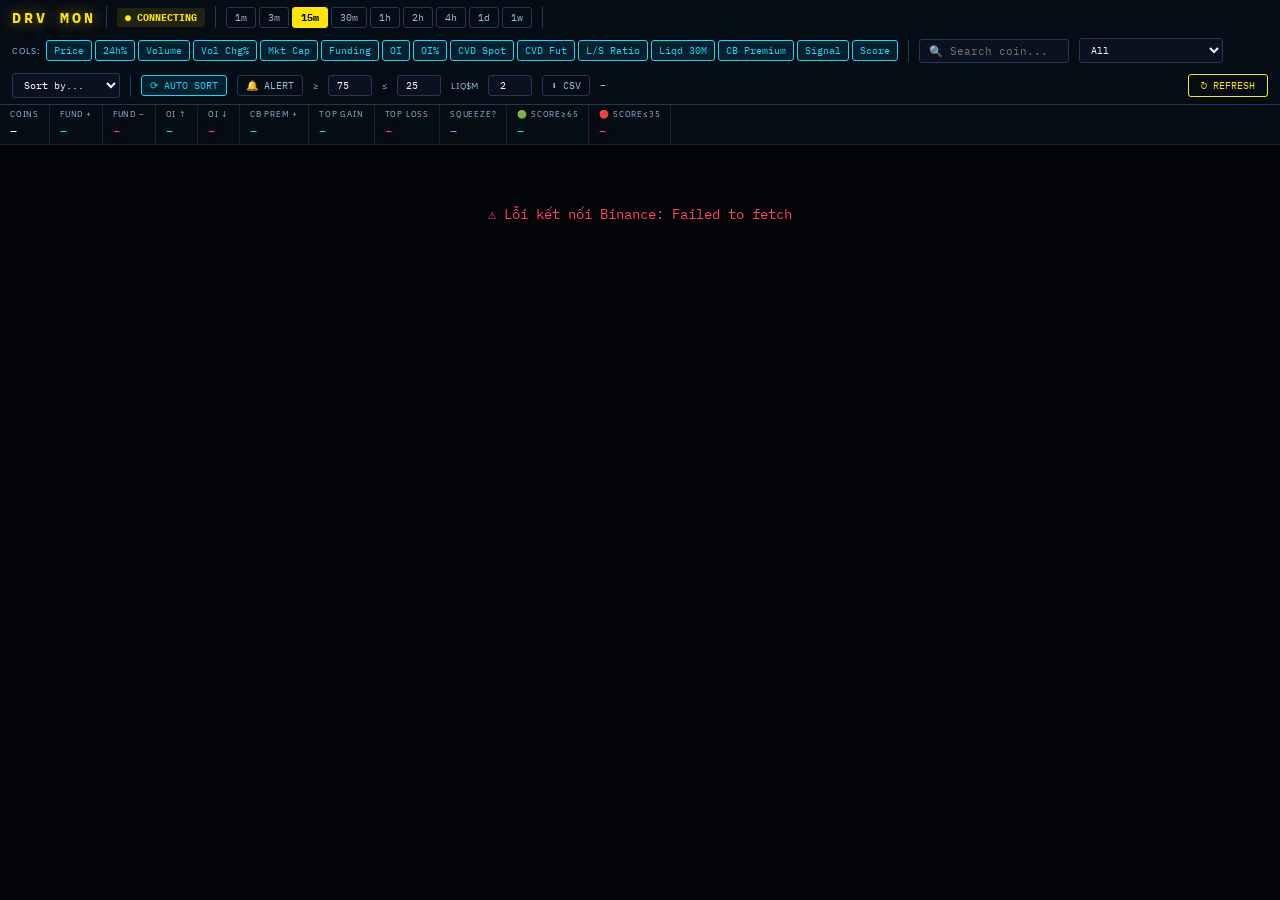
==== commit 895a9e64: "Add files via upload" ====
--- a/index.html
+++ b/index.html
@@ -98,6 +98,18 @@
 .b-sq{background:rgba(208,112,255,.15);color:#d070ff;border:1px solid rgba(208,112,255,.45);text-shadow:0 0 6px rgba(208,112,255,.4);}
 
 .col-hidden{display:none!important;}
+.star{cursor:pointer;font-size:12px;color:#2a4a6a;margin-right:4px;user-select:none;transition:color .15s;}
+.star.on{color:var(--accent);text-shadow:0 0 8px rgba(255,230,0,.7);}
+.star:hover{color:var(--accent);}
+.tool-btn{padding:3px 8px;background:transparent;border:1px solid var(--border2);color:var(--dim);font-family:'IBM Plex Mono',monospace;font-size:10px;cursor:pointer;border-radius:3px;transition:all .15s;white-space:nowrap;}
+.tool-btn:hover{color:var(--text);}
+.tool-btn.on{background:rgba(0,207,255,.1);border-color:var(--blue);color:var(--blue);}
+.alert-input{width:44px;padding:3px 4px;background:var(--bg3);border:1px solid var(--border2);color:var(--text);font-family:'IBM Plex Mono',monospace;font-size:10px;border-radius:3px;outline:none;text-align:center;}
+#alertBox{position:fixed;right:10px;bottom:10px;z-index:500;display:flex;flex-direction:column;gap:6px;max-width:320px;}
+.alert-card{background:var(--bg2);border:1px solid var(--border2);border-left:3px solid var(--accent);padding:6px 10px;font-family:'IBM Plex Mono',monospace;font-size:11px;box-shadow:0 4px 16px rgba(0,0,0,.6);animation:slideIn .2s ease-out;cursor:pointer;}
+.alert-card.bull{border-left-color:var(--green);} .alert-card.bear{border-left-color:var(--red);} .alert-card.liq{border-left-color:var(--purple);}
+.alert-card .t{font-size:9px;color:var(--dim);}
+@keyframes slideIn{from{transform:translateX(30px);opacity:0}to{transform:none;opacity:1}}
 .sort-hint{color:#2a4a6a;font-size:10px;margin-left:2px;}
 thead th:hover .sort-hint{color:var(--accent);}
 thead th.sort-asc .sort-hint, thead th.sort-desc .sort-hint{display:none;}
@@ -158,6 +170,8 @@
   <input class="search-box" id="searchBox" type="text" placeholder="🔍 Search coin..." oninput="applyFilters()">
   <select class="filter-select" id="filterType" onchange="applyFilters()">
     <option value="all">All</option>
+    <option value="watch">★ Watchlist</option>
+    <option value="top40">Top 40 (full data)</option>
     <option value="squeeze">Squeeze (Fund –)</option>
     <option value="overheated">Overheated</option>
     <option value="oiup">OI Rising</option>
@@ -183,6 +197,14 @@
     <option value="cbprem_asc">CB Premium ↑</option>
   </select>
 
+  <div class="sep"></div>
+  <button class="tool-btn on" id="autoSortBtn" onclick="toggleAutoSort()" title="Tự sắp xếp lại bảng mỗi 5s theo cột đang chọn">⟳ AUTO SORT</button>
+  <button class="tool-btn" id="alertBtn" onclick="toggleAlerts()" title="Bật cảnh báo âm thanh + thông báo trình duyệt">🔔 ALERT</button>
+  <span style="font-size:9px;color:var(--dim)">≥</span><input class="alert-input" id="alertHi" type="number" value="75" min="50" max="100">
+  <span style="font-size:9px;color:var(--dim)">≤</span><input class="alert-input" id="alertLo" type="number" value="25" min="0" max="50">
+  <span style="font-size:9px;color:var(--dim)">LIQ$M</span><input class="alert-input" id="alertLiq" type="number" value="2" min="0" step="0.5">
+  <button class="tool-btn" onclick="exportCSV()" title="Xuất các dòng đang hiển thị ra CSV">⬇ CSV</button>
+
   <span class="last-upd" id="lastUpd">–</span>
   <button class="refresh-btn" id="refreshBtn" onclick="hardReload()">↻ REFRESH</button>
 </div>
@@ -201,6 +223,7 @@
   <div class="stat-cell"><div class="stat-label">🔴 Score≤35</div><div class="stat-val c-neg" id="s-bear">–</div></div>
 </div>
 
+<div id="alertBox"></div>
 <div class="table-container">
   <div class="loading-full" id="loadingMsg"><div class="spinner"></div> Đang kết nối Binance...</div>
   <table id="mainTable" style="display:none">
@@ -264,6 +287,10 @@
 let hiddenCols = new Set();
 let mcapCache = {};
 let topNSymbols = [];        // symbols currently getting depth polling + CVD streams
+let topNSet = new Set();
+let autoSort = true;
+let alertsOn = false;
+let watchlist = new Set(JSON.parse(localStorage.getItem('drvmon_watch')||'[]'));
 
 // ── COIN NAME MAP ──
 const COIN_NAMES = {
@@ -369,27 +396,42 @@
 
 // ── UTILS ──
 const sleep = ms => new Promise(r=>setTimeout(r,ms));
-let rateLimited = false;
-let rateLimitUntil = 0;
-
+// Rate-limit state is tracked PER HOST: a CoinGecko 429 must not
+// freeze Binance polling (it used to — one global flag).
+const rateLimitUntil = {};
 async function fetchJSON(url, retries=1) {
-  if (rateLimited && Date.now() < rateLimitUntil) throw new Error('418');
+  const host = new URL(url).host;
+  if ((rateLimitUntil[host]||0) > Date.now()) throw new Error('RATE_LIMITED');
   for (let i=0;i<=retries;i++) {
     try {
       const r = await fetch(url);
       if (r.status===418||r.status===429) {
-        rateLimited = true;
-        rateLimitUntil = Date.now() + 120000;
-        throw new Error(String(r.status));
+        const ra = parseInt(r.headers.get('Retry-After')||'0',10);
+        rateLimitUntil[host] = Date.now() + (ra>0 ? ra*1000 : (host.includes('coingecko') ? 90000 : 120000));
+        throw new Error('RATE_LIMITED');
       }
       if (!r.ok) throw new Error(String(r.status));
-      rateLimited = false;
       return r.json();
     } catch(e) {
-      if(i===retries||e.message==='418'||e.message==='429') throw e;
+      if(i===retries||e.message==='RATE_LIMITED') throw e;
       await sleep(600*(i+1));
     }
   }
+}
+
+// ── SCORE-INPUT BUCKETS ──
+// Funding & CB premium arrive every second for EVERY symbol. Re-rendering
+// the slow path (sparklines, badges, score) on each tick was the main
+// CPU sink. Now the slow path is only re-run when a value crosses one of
+// the thresholds the score/signal logic actually looks at.
+function fundBucket(f){ const x=(f??0)*100; return x<-0.03?0:x<-0.01?1:x<0?2:x<=0.01?3:x<=0.04?4:x<=0.08?5:6; }
+function cbBucket(c){ if(c==null) return -1; return c<-0.08?0:c<-0.03?1:c<-0.02?2:c<=0.02?3:c<=0.03?4:c<=0.08?5:6; }
+
+function fmtCountdown(ms){
+  if(ms==null||!isFinite(ms)) return '';
+  if(ms<=0) return '0m';
+  const h=Math.floor(ms/3600000), m=Math.floor((ms%3600000)/60000);
+  return h>0?`${h}h${String(m).padStart(2,'0')}m`:`${m}m`;
 }
 
 function fNum(n,dec=2) {
@@ -454,7 +496,8 @@
       cvdSpot:[], cvdFut:[], cbPrem:null,
       liqd:null, liqdLong:null, liqdShort:null,
       lsRatio:null, fundAvg:null,
-      spotPrice:null,
+      spotPrice:null, nextFund:null, score:null,
+      _fb:null, _cb:null, _sparkSpotKey:null, _sparkFutKey:null,
       _liqEvents:[], // rolling {time, side, usd} for 30-min window
     };
     allCoinsData.push(row);
@@ -463,10 +506,12 @@
 
   allCoinsData.sort((a,b)=>b.vol24-a.vol24);
   topNSymbols = allCoinsData.slice(0, TOP_N_DEPTH).map(d=>d.sym);
+  topNSet = new Set(topNSymbols);
 
   buildTable(allCoinsData);
   document.getElementById('loadingMsg').style.display = 'none';
   document.getElementById('mainTable').style.display = '';
+  allCoinsData.forEach(d => { patchFastCells(d.sym); markDirty(d.sym); });
   applyFilters();
 
   fetchMarketCaps(allCoinsData.slice(0,200).map(d=>d.sym));
@@ -555,7 +600,10 @@
     if (!row) continue;
     row.prevPrice = row.price;
     row.price  = parseFloat(t.c);
-    row.chg24  = parseFloat(t.P);
+    const chg = parseFloat(t.P);
+    // chg24 crossing ±1% / ±3% changes P↑OI badges & gainers/losers filter
+    if (row.chg24 != null && (Math.sign(chg-1)!==Math.sign(row.chg24-1) || Math.sign(chg+1)!==Math.sign(row.chg24+1))) markDirty(sym);
+    row.chg24  = chg;
     row.vol24  = parseFloat(t.q);
     scheduleFastPatch(sym);
     maybeRecomputeCbPrem(row);
@@ -569,6 +617,9 @@
     const row = bySym.get(sym);
     if (!row) continue;
     row.funding = parseFloat(m.r);
+    if (m.T) row.nextFund = m.T;
+    const fb = fundBucket(row.funding);
+    if (fb !== row._fb) { row._fb = fb; markDirty(sym); }
     scheduleFastPatch(sym);
   }
 }
@@ -587,7 +638,9 @@
 function maybeRecomputeCbPrem(row) {
   if (row.spotPrice != null && row.price) {
     row.cbPrem = ((row.spotPrice - row.price) / row.price) * 100;
-    markDirty(row.sym);
+    const cb = cbBucket(row.cbPrem);
+    if (cb !== row._cb) { row._cb = cb; markDirty(row.sym); }
+    scheduleFastPatch(row.sym); // cb value itself is patched on the fast path
   }
 }
 
@@ -598,12 +651,13 @@
   if (!sym) return;
   const row = bySym.get(sym);
   if (!row) return;
-  const usd = parseFloat(o.q) * (parseFloat(o.ap) || parseFloat(o.p));
+  const usd = (parseFloat(o.z) || parseFloat(o.q)) * (parseFloat(o.ap) || parseFloat(o.p));
   // side=SELL forced order liquidates a LONG position; side=BUY liquidates a SHORT.
   const side = o.S === 'SELL' ? 'long' : 'short';
   row._liqEvents.push({ time: o.T || Date.now(), side, usd });
   recomputeLiqTotals(row);
   markDirty(sym);
+  checkLiqAlert(row);
 }
 
 function recomputeLiqTotals(row) {
@@ -955,7 +1009,7 @@
     tr.dataset.sym = d.sym;
     tr.innerHTML = `
       <td style="color:var(--dim);font-size:10px" class="td-rank">${idx+1}</td>
-      <td><a class="sym-link" href="${cmcHref(d.sym)}" target="_blank" rel="noopener" style="text-decoration:none">
+      <td><span class="star${watchlist.has(d.sym)?' on':''}" title="Watchlist">★</span><a class="sym-link" href="${cmcHref(d.sym)}" target="_blank" rel="noopener" style="text-decoration:none">
         <span class="c-sym">${d.sym}</span>
         ${COIN_NAMES[d.sym]?`<span style="display:block;font-size:9px;color:var(--dim);margin-top:1px;letter-spacing:.3px">${COIN_NAMES[d.sym]}</span>`:''}
       </a></td>
@@ -974,11 +1028,11 @@
       <td data-col="cvdfut" class="cell-cvdfut"><span class="c-dim">loading…</span></td>
       <td data-col="lsratio" class="cell-lsratio"><span class="c-dim">–</span></td>
       <td data-col="liqd" class="cell-liqd"><span class="c-dim">–</span></td>
-      <td data-col="cbprem" class="cell-cbprem"><span class="c-dim">–</span></td>
+      <td data-col="cbprem" class="cell-cbprem"><span class="cb-val c-dim">–</span><span style="display:block;font-size:9px;color:var(--dim)">Spot vs Perp</span></td>
       <td data-col="signal" class="cell-signal"><div class="sig-wrap"></div></td>
       <td data-col="score" class="cell-score" style="text-align:center;min-width:64px"><span class="c-dim">–</span></td>
     `;
-    tr.addEventListener('click', (e) => { if (e.target.closest('a')) return; });
+    tr.querySelector('.star').addEventListener('click', () => toggleWatch(d.sym));
     frag.appendChild(tr);
 
     rowRefs.set(d.sym, {
@@ -997,7 +1051,8 @@
       cvdfut: tr.querySelector('.cell-cvdfut'),
       lsratio: tr.querySelector('.cell-lsratio'),
       liqd: tr.querySelector('.cell-liqd'),
-      cbprem: tr.querySelector('.cell-cbprem'),
+      cbprem: tr.querySelector('.cell-cbprem .cb-val'),
+      star: tr.querySelector('.star'),
       signal: tr.querySelector('.cell-signal'),
       score: tr.querySelector('.cell-score'),
     });
@@ -1013,7 +1068,7 @@
   if (!row || !refs) return;
 
   refs.price.textContent = '$' + fPrice(row.price);
-  if (row.prevPrice != null && row.price !== row.prevPrice) {
+  if (row.prevPrice != null && row.price !== row.prevPrice && refs.tr.style.display !== 'none') {
     flashRow(refs.tr, row.price > row.prevPrice ? 'up' : 'down');
   }
 
@@ -1030,7 +1085,14 @@
   refs.fundingVal.className = `cell-funding-val ${fCls}`;
   refs.fundingVal.style.fontWeight = '600'; refs.fundingVal.style.fontSize = '13px';
   refs.fundingVal.textContent = `${fSign}${(fVal*100).toFixed(4)}%`;
-  refs.fundingSub.textContent = fVal > 0 ? 'Long pays' : 'Short pays';
+  const cd = row.nextFund ? fmtCountdown(row.nextFund - Date.now()) : '';
+  refs.fundingSub.textContent = (fVal > 0 ? 'Long pays' : 'Short pays') + (cd ? ' · ' + cd : '');
+
+  const cbVal = row.cbPrem;
+  if (cbVal != null) {
+    refs.cbprem.className = 'cb-val ' + (cbVal>0.02?'c-pos':cbVal<-0.02?'c-neg':'c-dim');
+    refs.cbprem.textContent = (cbVal>0?'+':'') + cbVal.toFixed(4) + '%';
+  }
 }
 
 // -- slow path: signal/score/CVD/CB/liq/OI%, throttled per dirty symbol --
@@ -1057,16 +1119,25 @@
     ? `<span class="${oiPctCls}" style="font-weight:600">${oiPctSign}${d.oiPct.toFixed(2)}%</span>`
     : '<span class="c-dim">–</span>';
 
-  const spotImg = d.cvdSpot.length ? drawSparkline(d.cvdSpot, '#60d0ff', 100, 30) : null;
-  const futImg  = d.cvdFut.length  ? drawSparkline(d.cvdFut,  '#ffaa22', 100, 30) : null;
+  // Sparklines only change when a 1m candle closes → cache the dataURL
+  // and skip canvas work unless the CVD array actually changed.
   const spotLast = d.cvdSpot.length ? d.cvdSpot[d.cvdSpot.length-1] : null;
   const futLast  = d.cvdFut.length  ? d.cvdFut[d.cvdFut.length-1]   : null;
-  refs.cvdspot.innerHTML = spotImg
-    ? `<div class="spark-wrap"><img src="${spotImg}" width="100" height="30"><span class="spark-val" style="color:#60d0ff">${fNum(spotLast,0)}</span></div>`
-    : '<span class="c-dim">loading…</span>';
-  refs.cvdfut.innerHTML = futImg
-    ? `<div class="spark-wrap"><img src="${futImg}" width="100" height="30"><span class="spark-val" style="color:#ffaa22">${fNum(futLast,0)}</span></div>`
-    : '<span class="c-dim">loading…</span>';
+  const sk = d.cvdSpot.length + ':' + spotLast, fk = d.cvdFut.length + ':' + futLast;
+  if (sk !== d._sparkSpotKey) {
+    d._sparkSpotKey = sk;
+    const img = d.cvdSpot.length ? drawSparkline(d.cvdSpot, '#60d0ff', 100, 30) : null;
+    refs.cvdspot.innerHTML = img
+      ? `<div class="spark-wrap"><img src="${img}" width="100" height="30"><span class="spark-val" style="color:#60d0ff">${fNum(spotLast,0)}</span></div>`
+      : `<span class="c-dim">${topNSet.has(d.sym)?'loading…':'–'}</span>`;
+  }
+  if (fk !== d._sparkFutKey) {
+    d._sparkFutKey = fk;
+    const img = d.cvdFut.length ? drawSparkline(d.cvdFut, '#ffaa22', 100, 30) : null;
+    refs.cvdfut.innerHTML = img
+      ? `<div class="spark-wrap"><img src="${img}" width="100" height="30"><span class="spark-val" style="color:#ffaa22">${fNum(futLast,0)}</span></div>`
+      : `<span class="c-dim">${topNSet.has(d.sym)?'loading…':'–'}</span>`;
+  }
 
   refs.lsratio.innerHTML = (() => {
     if (d.lsRatio == null) return '<span class="c-dim">–</span>';
@@ -1090,17 +1161,14 @@
        </div>`
     : '<span class="c-dim">–</span>';
 
-  const cbVal = d.cbPrem;
-  const cbCls = cbVal>0.02?'c-pos':cbVal<-0.02?'c-neg':'c-dim';
-  const cbSign = cbVal>0?'+':'';
-  refs.cbprem.innerHTML = cbVal != null
-    ? `<span class="${cbCls} cb-val">${cbSign}${cbVal.toFixed(4)}%</span><span style="display:block;font-size:9px;color:var(--dim)">Spot vs Perp</span>`
-    : '<span class="c-dim">–</span>';
 
   const sigs = getSignals(d.funding, d.oiPct, d.cvdSpot, d.cvdFut, d.cbPrem, d.chg24, d.lsRatio, d.fundAvg);
   refs.signal.querySelector('.sig-wrap').innerHTML = sigs.map(s=>`<span class="badge ${s.c}">${s.t}</span>`).join('');
 
   const sqScore = getSqueezeScore(d.funding, d.oiPct, d.cvdSpot, d.cvdFut, d.cbPrem, d.volChgPct, d.liqd, d.lsRatio, d.fundAvg);
+  const prevScore = d.score;
+  d.score = sqScore;               // cached: stats/filter/sort read this instead of recomputing
+  checkScoreAlert(d, prevScore);
   const sqColor = scoreColor(sqScore);
   refs.score.innerHTML = `
     <div style="font-family:'IBM Plex Mono',monospace;font-size:20px;font-weight:700;color:${sqColor};text-shadow:0 0 12px ${sqColor}99;line-height:1">${sqScore}</div>
@@ -1109,7 +1177,7 @@
 
 function throttledRenderSweep() {
   if (dirtySymbols.size === 0) { updateStats(); return; }
-  const batch = [...dirtySymbols].slice(0, 80);
+  const batch = [...dirtySymbols].slice(0, 120);
   batch.forEach(sym => { renderComplexCells(sym); dirtySymbols.delete(sym); });
   updateStats();
   document.getElementById('lastUpd').textContent = 'Live · ' + new Date().toLocaleTimeString('vi-VN');
@@ -1125,7 +1193,8 @@
   const oidn=data.filter(d=>d.oiPct!==null&&d.oiPct<0).length;
   const sq  =data.filter(d=>d.funding*100<-0.01).length;
   const cbp =data.filter(d=>d.cbPrem!==null&&d.cbPrem>0.02).length;
-  const s24 =[...data].sort((a,b)=>b.chg24-a.chg24);
+  let top=null, bot=null;
+  for (const d of data) { if (!top||d.chg24>top.chg24) top=d; if (!bot||d.chg24<bot.chg24) bot=d; }
   set('s-coins', data.length);
   set('s-fpos', fpos);
   set('s-fneg', fneg);
@@ -1133,10 +1202,10 @@
   set('s-oidn', oidn);
   set('s-cbp', cbp+' coins');
   set('s-sq', sq+' coins');
-  set('s-top', s24[0]?`${s24[0].sym} +${s24[0].chg24.toFixed(1)}%`:'–');
-  set('s-bot', s24[s24.length-1]?`${s24[s24.length-1].sym} ${s24[s24.length-1].chg24.toFixed(1)}%`:'–');
-  set('s-bull', data.filter(d=>getSqueezeScore(d.funding,d.oiPct,d.cvdSpot,d.cvdFut,d.cbPrem,d.volChgPct,d.liqd,d.lsRatio,d.fundAvg)>=65).length+' coins');
-  set('s-bear', data.filter(d=>getSqueezeScore(d.funding,d.oiPct,d.cvdSpot,d.cvdFut,d.cbPrem,d.volChgPct,d.liqd,d.lsRatio,d.fundAvg)<=35).length+' coins');
+  set('s-top', top?`${top.sym} +${top.chg24.toFixed(1)}%`:'–');
+  set('s-bot', bot?`${bot.sym} ${bot.chg24.toFixed(1)}%`:'–');
+  set('s-bull', data.filter(d=>d.score!=null&&d.score>=65).length+' coins');
+  set('s-bear', data.filter(d=>d.score!=null&&d.score<=35).length+' coins');
 }
 function set(id, value) { const el = document.getElementById(id); if (el) el.textContent = value; }
 
@@ -1179,6 +1248,9 @@
     const parts=sc.split('_'); const dir=parts.pop();
     sortKey=parts.join('_'); sortDir=dir==='desc'?-1:1;
     document.getElementById('sortCol').value='';
+    document.querySelectorAll('thead th').forEach(th=>th.classList.remove('sort-asc','sort-desc'));
+    const th=document.querySelector(`thead th[data-col="${sortKey}"]`);
+    if(th) th.classList.add(sortDir===-1?'sort-desc':'sort-asc');
   }
 
   const tbody = document.getElementById('tableBody');
@@ -1198,8 +1270,10 @@
     if (show && ft==='losers')     show = d.chg24<-3;
     if (show && ft==='cbpos')      show = d.cbPrem!==null&&d.cbPrem>0.02;
     if (show && ft==='cbneg')      show = d.cbPrem!==null&&d.cbPrem<-0.02;
-    if (show && ft==='bullscore')  show = getSqueezeScore(d.funding,d.oiPct,d.cvdSpot,d.cvdFut,d.cbPrem,d.volChgPct,d.liqd,d.lsRatio,d.fundAvg)>=65;
-    if (show && ft==='bearscore')  show = getSqueezeScore(d.funding,d.oiPct,d.cvdSpot,d.cvdFut,d.cbPrem,d.volChgPct,d.liqd,d.lsRatio,d.fundAvg)<=35;
+    if (show && ft==='bullscore')  show = d.score!=null&&d.score>=65;
+    if (show && ft==='bearscore')  show = d.score!=null&&d.score<=35;
+    if (show && ft==='watch')      show = watchlist.has(d.sym);
+    if (show && ft==='top40')      show = topNSet.has(d.sym);
     tr.style.display = show ? '' : 'none';
     if (show) visible += 1;
   });
@@ -1209,12 +1283,14 @@
     volchg:'volChgPct',mcap:d=>mcapCache[d.sym]??0,
     funding:'funding',oi:'oi',oipct:'oiPct',
     cbprem:'cbPrem',liqd:'liqd',lsratio:'lsRatio',
-    score:d=>getSqueezeScore(d.funding,d.oiPct,d.cvdSpot,d.cvdFut,d.cbPrem,d.volChgPct,d.liqd,d.lsRatio,d.fundAvg)
+    score:d=>d.score??-Infinity
   };
   const fn = keyMap[sortKey];
-  allRows.sort((trA, trB) => {
+  if (fn) allRows.sort((trA, trB) => {
     const a = bySym.get(trA.dataset.sym), b = bySym.get(trB.dataset.sym);
     if (!a || !b) return 0;
+    // FIX: symbol sort used (va-vb) on strings → NaN → no sort at all
+    if (sortKey === 'sym') return a.sym.localeCompare(b.sym) * -sortDir;
     const va = typeof fn==='function' ? fn(a) : (a[fn]??-Infinity);
     const vb = typeof fn==='function' ? fn(b) : (b[fn]??-Infinity);
     return (va-vb)*sortDir;
@@ -1230,6 +1306,100 @@
 }
 
 function hardReload() { location.reload(); }
+
+// ── WATCHLIST (localStorage) ──
+function toggleWatch(sym) {
+  if (watchlist.has(sym)) watchlist.delete(sym); else watchlist.add(sym);
+  localStorage.setItem('drvmon_watch', JSON.stringify([...watchlist]));
+  const refs = rowRefs.get(sym);
+  if (refs?.star) refs.star.classList.toggle('on', watchlist.has(sym));
+  if (document.getElementById('filterType').value === 'watch') applyFilters();
+}
+
+// ── AUTO SORT: table order used to go stale after the first sort ──
+function toggleAutoSort() {
+  autoSort = !autoSort;
+  document.getElementById('autoSortBtn').classList.toggle('on', autoSort);
+}
+setInterval(() => {
+  if (autoSort && !document.hidden && allCoinsData.length && sortKey !== 'sym' && !window.getSelection()?.toString()) applyFilters();
+}, 5000);
+
+// ── ALERTS: score crossing / big liquidation cluster ──
+let audioCtx = null;
+const lastAlertAt = new Map(); // key -> ts (10-min cooldown per symbol+type)
+function toggleAlerts() {
+  alertsOn = !alertsOn;
+  document.getElementById('alertBtn').classList.toggle('on', alertsOn);
+  if (alertsOn) {
+    try { audioCtx = audioCtx || new (window.AudioContext||window.webkitAudioContext)(); audioCtx.resume(); } catch {}
+    if ('Notification' in window && Notification.permission === 'default') Notification.requestPermission();
+    beep(880);
+  }
+}
+function beep(freq=880, dur=0.12) {
+  if (!audioCtx) return;
+  try {
+    const o = audioCtx.createOscillator(), g = audioCtx.createGain();
+    o.type='sine'; o.frequency.value=freq; g.gain.value=0.15;
+    o.connect(g); g.connect(audioCtx.destination);
+    o.start(); o.stop(audioCtx.currentTime + dur);
+  } catch {}
+}
+function pushAlert(kind, sym, text) {
+  if (!alertsOn) return;
+  const key = kind + ':' + sym;
+  const now = Date.now();
+  if ((lastAlertAt.get(key)||0) > now - 10*60*1000) return;
+  lastAlertAt.set(key, now);
+  const box = document.getElementById('alertBox');
+  const card = document.createElement('div');
+  card.className = 'alert-card ' + kind;
+  card.innerHTML = `<div><b style="color:var(--accent)">${sym}</b> ${text}</div><div class="t">${new Date().toLocaleTimeString('vi-VN')} · click để lọc</div>`;
+  card.onclick = () => { document.getElementById('searchBox').value = sym; applyFilters(); card.remove(); };
+  box.prepend(card);
+  while (box.children.length > 6) box.lastChild.remove();
+  setTimeout(() => card.remove(), 60000);
+  beep(kind === 'bear' ? 440 : kind === 'liq' ? 660 : 990);
+  if ('Notification' in window && Notification.permission === 'granted' && document.hidden) {
+    try { new Notification('DRV MON · ' + sym, { body: text.replace(/<[^>]+>/g,'') }); } catch {}
+  }
+}
+function checkScoreAlert(d, prevScore) {
+  if (!alertsOn || prevScore == null) return;
+  const hi = parseFloat(document.getElementById('alertHi').value) || 75;
+  const lo = parseFloat(document.getElementById('alertLo').value) || 25;
+  if (d.score >= hi && prevScore < hi) pushAlert('bull', d.sym, `Score <b>${d.score}</b> ${scoreLabel(d.score)} · fund ${(d.funding*100).toFixed(3)}%`);
+  else if (d.score <= lo && prevScore > lo) pushAlert('bear', d.sym, `Score <b>${d.score}</b> ${scoreLabel(d.score)} · fund ${(d.funding*100).toFixed(3)}%`);
+}
+function checkLiqAlert(row) {
+  if (!alertsOn) return;
+  const thr = (parseFloat(document.getElementById('alertLiq').value) || 0) * 1e6;
+  if (thr > 0 && row.liqd >= thr) {
+    const side = row.liqdLong >= row.liqdShort ? 'LONG' : 'SHORT';
+    pushAlert('liq', row.sym, `Liqd 30m <b>$${fNum(row.liqd,1)}</b> (chủ yếu ${side}) · giá ${fPrice(row.price)}`);
+  }
+}
+
+// ── CSV EXPORT (visible rows, current order) ──
+function exportCSV() {
+  const rows = [...document.getElementById('tableBody').children].filter(tr => tr.style.display !== 'none');
+  const head = ['rank','symbol','price','chg24_pct','vol24_usd','volchg_pct','mcap_usd','funding_pct','oi_contracts','oi_usd','oi_pct','cvd_spot','cvd_fut','ls_ratio','liqd30m_usd','liqd_long','liqd_short','cb_prem_pct','score','label','signals'];
+  const lines = [head.join(',')];
+  rows.forEach((tr, i) => {
+    const d = bySym.get(tr.dataset.sym); if (!d) return;
+    const v = x => (x==null||Number.isNaN(x)) ? '' : (typeof x==='number' ? +x.toPrecision(10) : x);
+    const sigs = getSignals(d.funding,d.oiPct,d.cvdSpot,d.cvdFut,d.cbPrem,d.chg24,d.lsRatio,d.fundAvg).map(s=>s.t.split(' / ')[0]).join(' | ');
+    lines.push([i+1,d.sym,v(d.price),v(d.chg24),v(d.vol24),v(d.volChgPct),v(mcapCache[d.sym]),v(d.funding!=null?d.funding*100:null),
+      v(d.oi),v(d.oi!=null?d.oi*d.price:null),v(d.oiPct),v(d.cvdSpot.at(-1)),v(d.cvdFut.at(-1)),v(d.lsRatio),v(d.liqd),v(d.liqdLong),v(d.liqdShort),
+      v(d.cbPrem),v(d.score),d.score!=null?scoreLabel(d.score):'',`"${sigs}"`].join(','));
+  });
+  const blob = new Blob(['\ufeff'+lines.join('\n')], {type:'text/csv;charset=utf-8'});
+  const a = document.createElement('a');
+  a.href = URL.createObjectURL(blob);
+  a.download = `drvmon_${new Date().toISOString().slice(0,16).replace(/[:T]/g,'-')}.csv`;
+  a.click(); setTimeout(()=>URL.revokeObjectURL(a.href), 2000);
+}
 
 // ============================================================
 // STARTUP
@@ -1248,6 +1418,8 @@
   startDepthPollLoop();
   startMarketCapLoop();
   setInterval(throttledRenderSweep, 1200);
+  // funding countdown ticks even when a symbol has no ticker traffic
+  setInterval(() => { if (!document.hidden) topNSymbols.forEach(scheduleFastPatch); }, 30000);
 }
 
 start();
